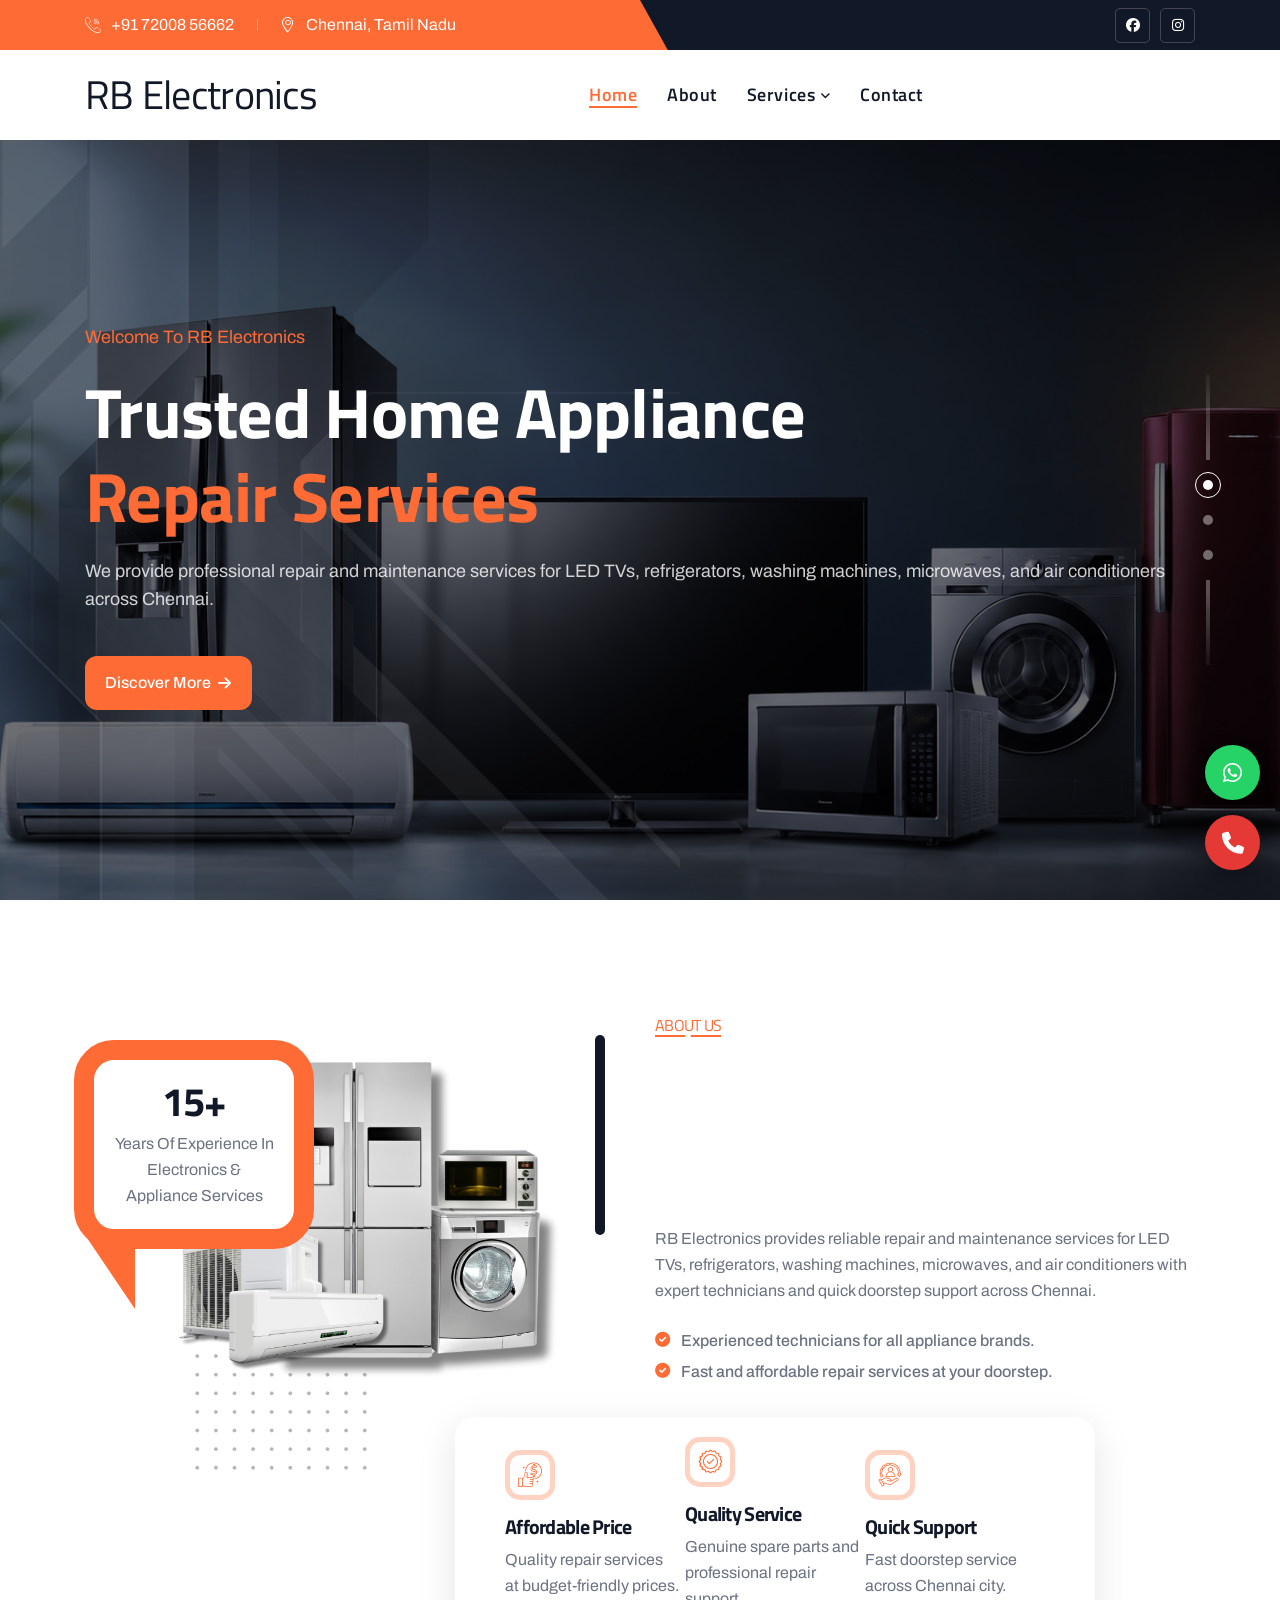
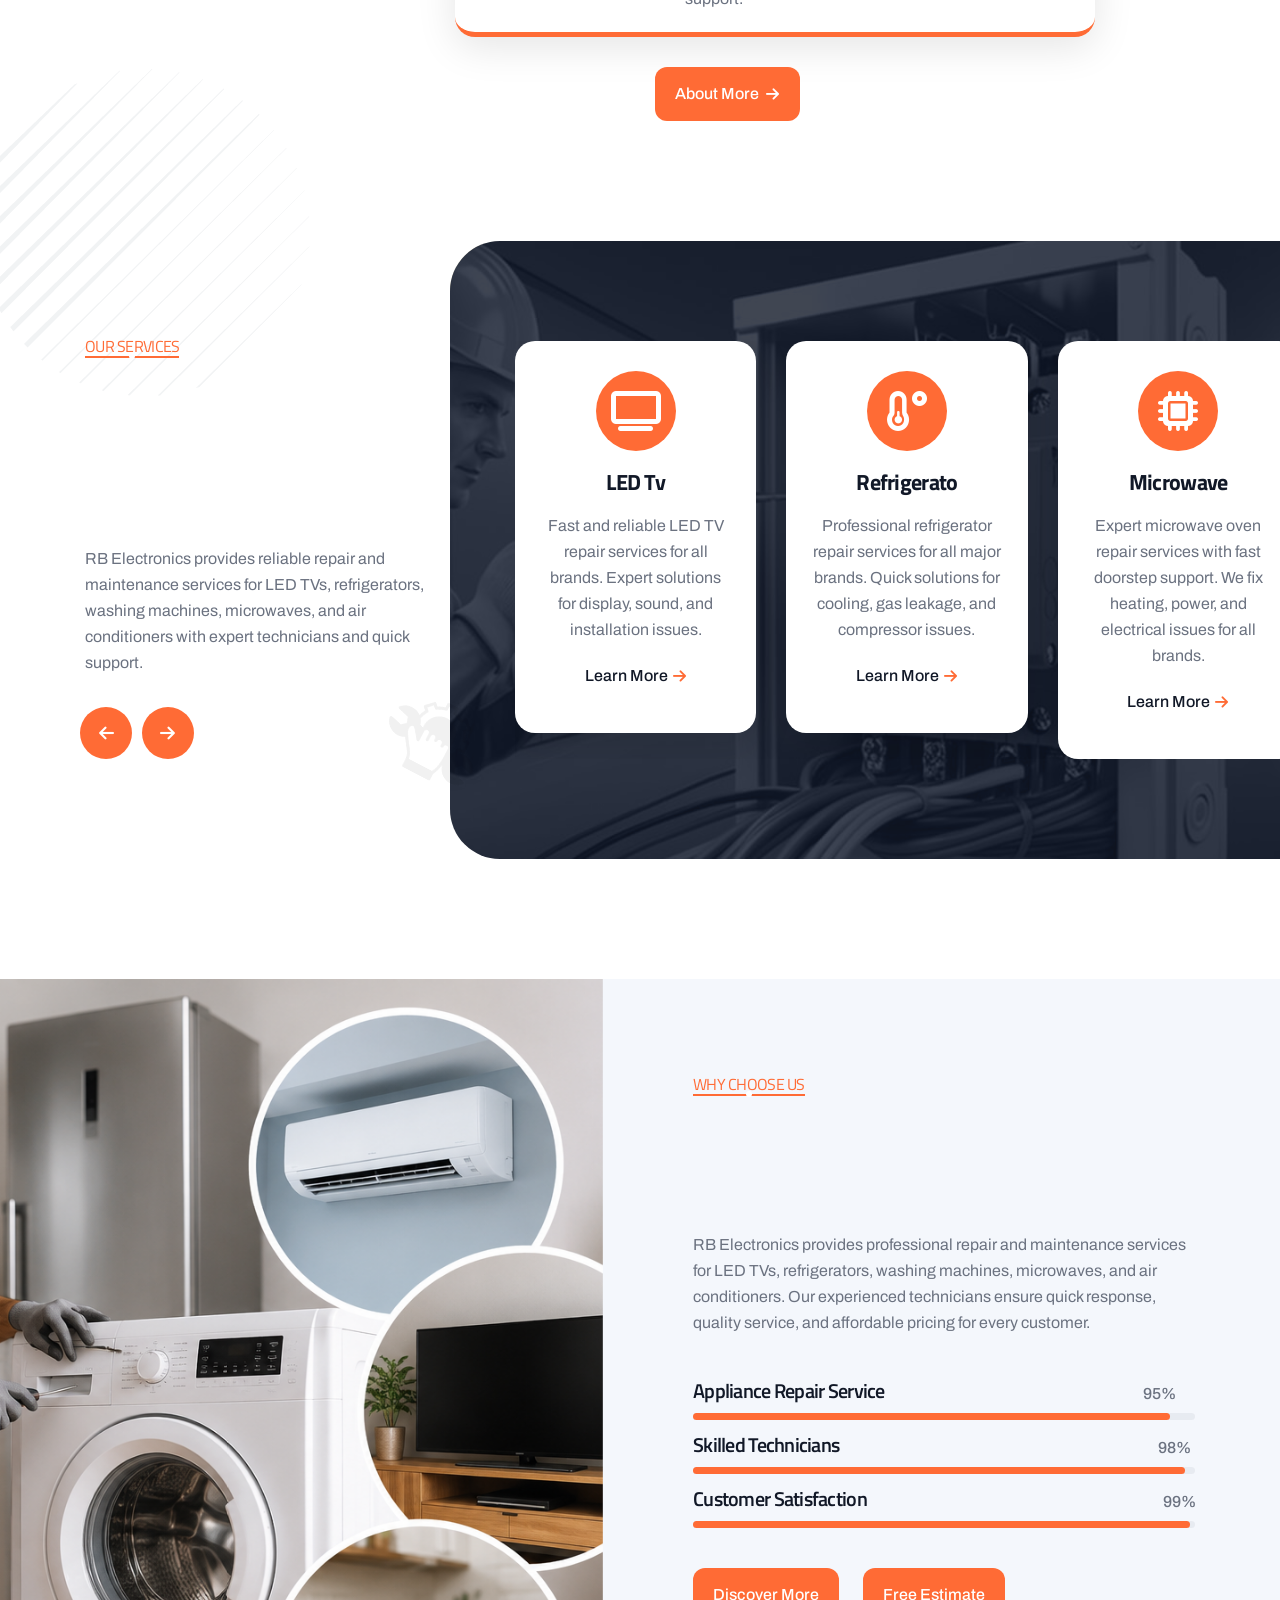
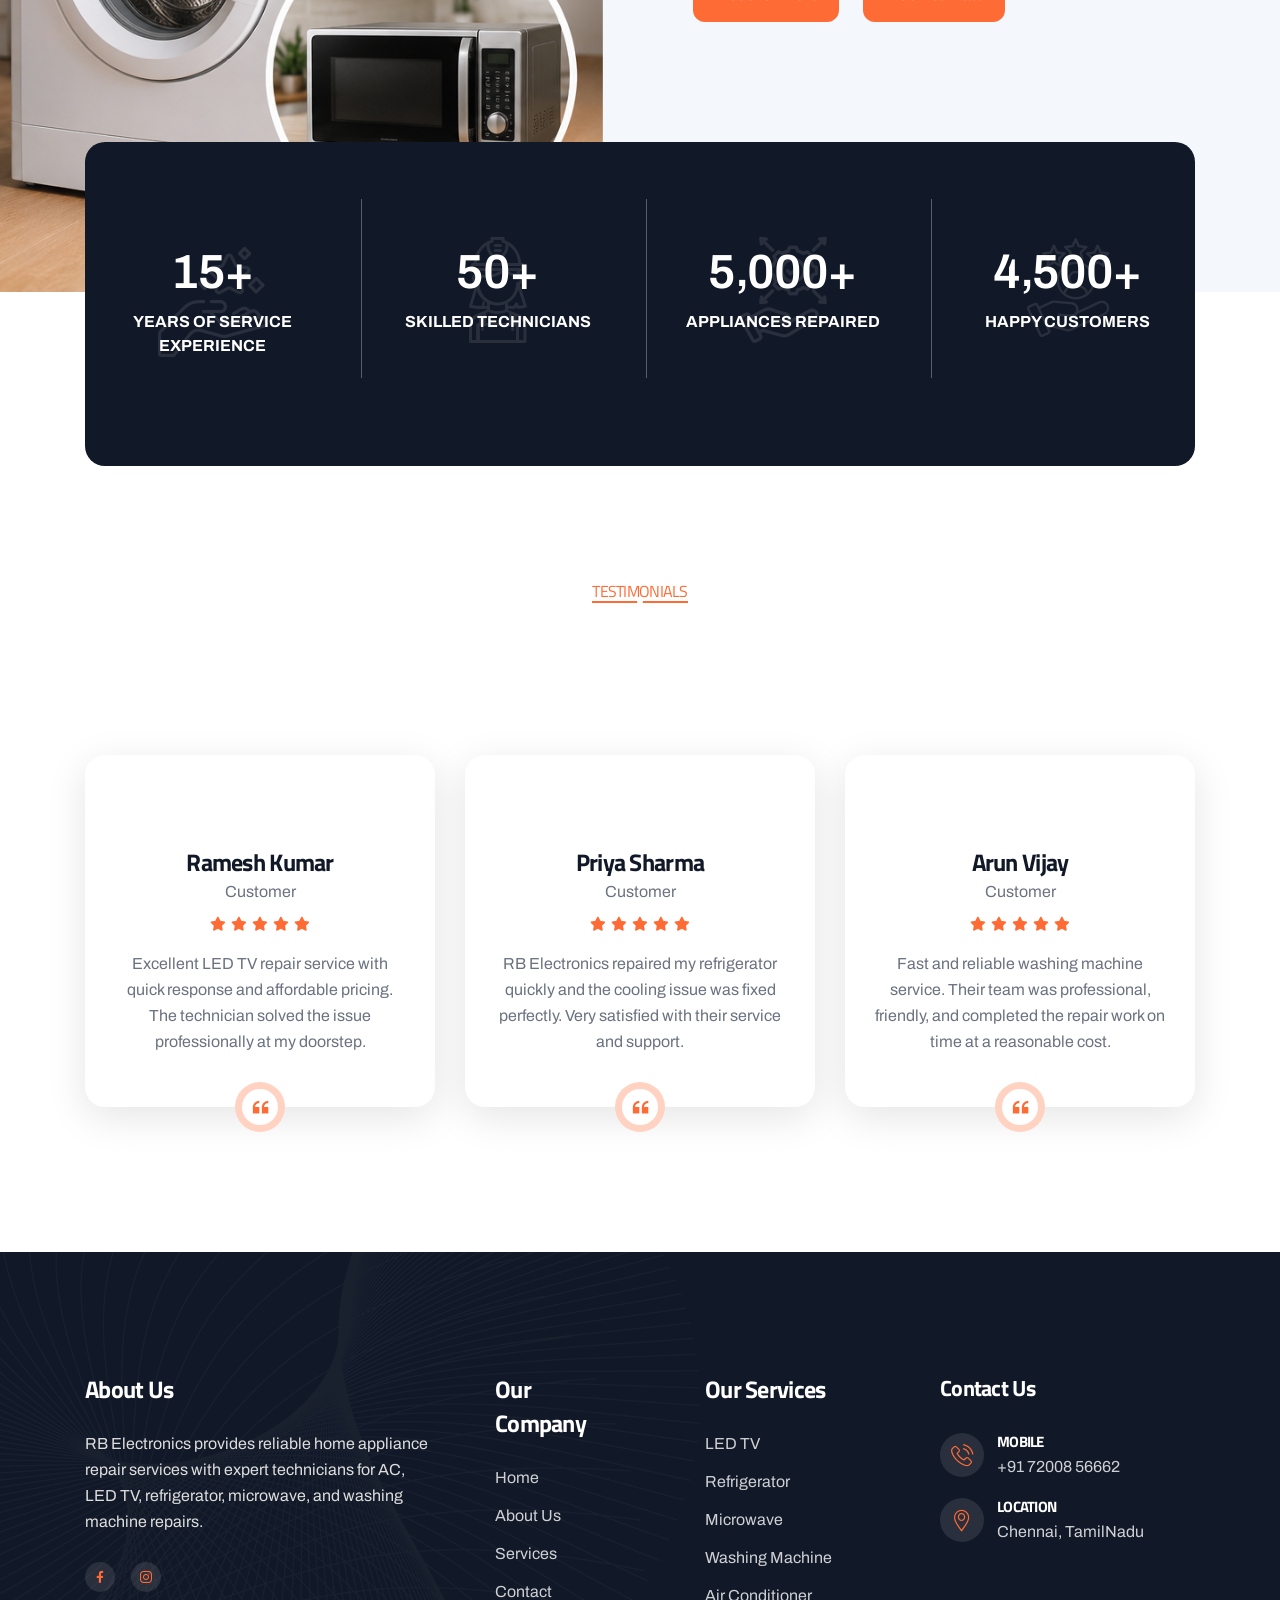
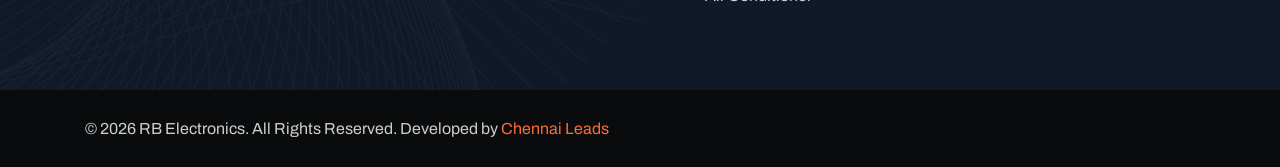
==== index.html @ 3bb315a8 "first commit" ====
<!DOCTYPE html>
<html lang="en">


<!-- Mirrored from weblayout.mnsithub.com/html/fixpro/main-html/index3.html by HTTrack Website Copier/3.x [XR&CO'2014], Mon, 18 May 2026 04:49:44 GMT -->
<head>
    <meta charset="UTF-8" />
    <meta name="viewport" content="width=device-width, initial-scale=1.0" />
    <title>Rb Electronics </title>
    <!-- favicons Icons -->
    <link rel="apple-touch-icon" sizes="180x180" href="assets/images/favicons/apple-touch-icon.png" />
    <link rel="icon" type="image/png" sizes="32x32" href="assets/images/favicons/favicon-32x32.png" />
    <link rel="icon" type="image/png" sizes="16x16" href="assets/images/favicons/favicon-16x16.png" />
    <!-- <link rel="manifest" href="assets/images/favicons/site.webmanifest" /> -->
    <meta name="description" content=" " />

    <!-- fonts -->
    <link rel="preconnect" href="https://fonts.googleapis.com/">
    <link rel="preconnect" href="https://fonts.gstatic.com/" crossorigin>
    <link href="https://fonts.googleapis.com/css2?family=Archivo:ital,wght@0,100..900;1,100..900&amp;display=swap"
        rel="stylesheet">
    <link
        href="https://fonts.googleapis.com/css2?family=Titillium+Web:ital,wght@0,200;0,300;0,400;0,600;0,700;0,900;1,200;1,300;1,400;1,600;1,700&amp;display=swap"
        rel="stylesheet">


    <link rel="stylesheet" href="assets/css/bootstrap.min.css" />
    <link rel="stylesheet" href="assets/css/animate.min.css" />
    <link rel="stylesheet" href="assets/css/custom-animate.css" />
    <link rel="stylesheet" href="assets/css/swiper.min.css" />
    <link rel="stylesheet" href="assets/css/font-awesome-all.css" />
    <link rel="stylesheet" href="assets/css/jarallax.css" />
    <link rel="stylesheet" href="assets/css/jquery.magnific-popup.css" />
    <link rel="stylesheet" href="assets/css/flaticon.css">
    <link rel="stylesheet" href="assets/css/owl.carousel.min.css" />
    <link rel="stylesheet" href="assets/css/owl.theme.default.min.css" />
    <link rel="stylesheet" href="assets/css/nice-select.css" />
    <link rel="stylesheet" href="assets/css/jquery-ui.css" />
    <link rel="stylesheet" href="assets/css/aos.css" />
    <link rel="stylesheet" href="assets/css/odometer.min.css" />


    <link rel="stylesheet" href="assets/css/module-css/slider.css" />
    <link rel="stylesheet" href="assets/css/module-css/footer.css" />
    <link rel="stylesheet" href="assets/css/module-css/feature.css" />
    <link rel="stylesheet" href="assets/css/module-css/about.css" />
    <link rel="stylesheet" href="assets/css/module-css/service.css" />
    <link rel="stylesheet" href="assets/css/module-css/counter.css" />
    <link rel="stylesheet" href="assets/css/module-css/why-choose.css" />
    <link rel="stylesheet" href="assets/css/module-css/project.css" />
    <link rel="stylesheet" href="assets/css/module-css/video.css" />
    <link rel="stylesheet" href="assets/css/module-css/team.css" />
    <link rel="stylesheet" href="assets/css/module-css/brand.css" />
    <link rel="stylesheet" href="assets/css/module-css/pricing.css" />
    <link rel="stylesheet" href="assets/css/module-css/testimonial.css" />
    <link rel="stylesheet" href="assets/css/module-css/blog.css" />
    <link rel="stylesheet" href="assets/css/module-css/process.css" />
    <link rel="stylesheet" href="assets/css/module-css/faq.css" />
    <link rel="stylesheet" href="assets/css/module-css/sliding-text.css" />
    <link rel="stylesheet" href="assets/css/module-css/contact.css" />
<link rel="stylesheet" href="https://cdnjs.cloudflare.com/ajax/libs/font-awesome/6.5.1/css/all.min.css">


    <!-- template styles -->
    <link rel="stylesheet" href="assets/css/style.css" />
    <link rel="stylesheet" href="assets/css/responsive.css" />
</head>
 <style>
    .floating-contact {
  position: fixed;
  right: 20px;
  bottom: 30px;
  z-index: 9999;

  display: flex;
  flex-direction: column;
  gap: 15px;
}

/* Buttons Base */
.contact-btn {
  width: 55px;
  height: 55px;
  border-radius: 50%;
  display: flex;
  align-items: center;
  justify-content: center;

  font-size: 22px;
  color: #fff;
  text-decoration: none;

  box-shadow: 0 8px 20px rgba(0,0,0,0.25);
  transition: all 0.3s ease;
  position: relative;
}

/* WhatsApp (Official Green) */
.whatsapp {
  background: #25D366;
}

/* Call (Professional Red) */
.call {
  background: #E53935;
}

/* Hover Effects */
.contact-btn:hover {
  transform: scale(1.15);
  box-shadow: 0 10px 25px rgba(0,0,0,0.35);
}

/* Glow Effect */
.whatsapp:hover {
  box-shadow: 0 0 15px rgba(37, 211, 102, 0.6);
}

.call:hover {
  box-shadow: 0 0 15px rgba(229, 57, 53, 0.6);
}

/* Floating Animation */
@keyframes floatY {
  0% { transform: translateY(0); }
  50% { transform: translateY(-6px); }
  100% { transform: translateY(0); }
}

.contact-btn {
  animation: floatY 3s ease-in-out infinite;
}

.call {
  animation-delay: 1.5s;
}
</style>
<body class="custom-cursor">
<div class="floating-contact">

  <!-- WhatsApp -->
  <a href="https://wa.me/917200856662" target="_blank" class="contact-btn whatsapp">
    <i class="fab fa-whatsapp"></i>
  </a>

  <!-- Call -->
  <a href="tel:+917200856662" class="contact-btn call">
    <i class="fas fa-phone"></i>
  </a>

</div>



    <div class="custom-cursor__cursor"></div>
    <div class="custom-cursor__cursor-two"></div>


  <div class="page-wrapper">
       <header class="main-header-three">
            <div class="main-menu-three__top">
                <div class="container">
                    <div class="main-menu-three__top-inner">
                        <ul class="list-unstyled main-menu-three__contact-list">
                            <li>
                                <div class="icon">
                                    <i class="icon-call"></i>
                                </div>
                                <div class="text">
                                    <p><a href="tel:+917200856662">+91 72008 56662</a>
                                    </p>
                                </div>
                            </li>
                            <li>
                                <div class="icon">
                                    <i class="icon-location"></i>
                                </div>
                                <div class="text">
                                    <p>Chennai, Tamil Nadu</p>
                                </div>
                            </li>
                        </ul>
                        <div class="main-menu-three__top-right">
                            <div class="main-menu-three__social">
                              
                                <a href="#"><i class="fab fa-facebook"></i></a>
                              
                                <a href="#"><i class="fab fa-instagram"></i></a>
                            </div>
                        </div>
                    </div>
                </div>
            </div>
            <nav class="main-menu main-menu-three">
                <div class="main-menu-three__wrapper">
                    <div class="container">
                        <div class="main-menu-three__wrapper-inner">
                            <div class="main-menu-three__left">
                                <div class="main-menu-three__logo">
                                    <a href="index.html">
                                      <h1> RB Electronics</h1> 
                                        <!-- <img src="assets/images/resources/logo-1.png" alt=""> -->
                                    </a>
                                </div>
                            </div>
                            <div class="main-menu-two__main-menu-box">
                                <a href="#" class="mobile-nav__toggler"><i class="fa fa-bars"></i></a>
                                <ul class="main-menu__list">
                                    <li class="megamenu ">
                                        <a href="index.html">Home </a>
                                       
                                    </li>
                                    <li>
                                        <a href="about.html">About</a>
                                    </li>
                                    <li class="dropdown">
                                        <a href="services.html">Services</a>
                                        <ul class="shadow-box">
                                            <li><a href="LEDTV.html">LED Tv</a></li>
                                            <li><a href="refrigerator.html">Refrigerator</a></li>
                                            <li><a href="microwave.html">Microwave</a></li>
                                            <li><a href="washingmachine.html">Washing Machine</a></li>
                                            <li><a href="AC.html">Air Conditioner</a></li>
                                            
                                        </ul>
                                    </li>
                                  
                                    
                                    <li>
                                        <a href="contact.html">Contact</a>
                                    </li>
                                </ul>
                            </div>
                            <div class="main-menu-three__right">
                                <div class="main-menu-three__btn-box">
                                    <a href="contact.html" class="thm-btn">Book Now<span
                                            class="icon-arrow-right"></span></a>
                                </div>
                               
                                
                                <!-- <div class="main-menu-three__nav-sidebar-icon">
                                    <a class="navSidebar-button" href="#">
                                        <span class="icon-dots-menu-three-one"></span>
                                        <span class="icon-dots-menu-three-two"></span>
                                        <span class="icon-dots-menu-three-three"></span>
                                    </a>
                                </div> -->
                            </div>
                        </div>
                    </div>
                </div>
            </nav>
        </header>

        <div class="stricky-header stricked-menu main-menu main-menu-three">
            <div class="sticky-header__content"></div><!-- /.sticky-header__content -->
        </div><!-- /.stricky-header -->



      <!-- Main Slider Three Start -->
<section class="main-slider-three">

    <div class="main-slider-three__carousel owl-carousel owl-theme">

        <!-- Slider Item 1 -->
        <div class="item">

            <div class="main-slider-three__bg"
                style="background-image: url(assets/images/slide1.png);">
            </div>

            <div class="main-slider-three__overly"></div>

            <div class="main-slider-three__shape-1">
                <img src="assets/images/shapes/main-slider-three-shape-1.png" alt="" class="float-bob-x">
            </div>

            <div class="main-slider-three__shape-2">
                <img src="assets/images/shapes/main-slider-three-shape-2.png" alt="" class="float-bob-x">
            </div>

            <div class="container">

                <div class="main-slider-three__content">

                    <p class="main-slider-three__sub-title">
                        Welcome To RB Electronics
                    </p>

                    <h2 class="main-slider-three__title">
                        Trusted Home Appliance
                        <br>
                        <span>Repair Services</span>
                    </h2>

                    <p class="main-slider-three__text">
                        We provide professional repair and maintenance services
                        for LED TVs, refrigerators, washing machines,
                        microwaves, and air conditioners across Chennai.
                    </p>

                    <div class="main-slider-three__btn-box">
                        <a href="about.html" class="thm-btn">
                            Discover More
                            <span class="icon-arrow-right"></span>
                        </a>
                    </div>

                 
                </div>

            </div>

        </div>

        <!-- Slider Item 2 -->
        <div class="item">

            <div class="main-slider-three__bg"
                style="background-image: url(assets/images/slide2.png);">
            </div>

            <div class="main-slider-three__overly"></div>

            <div class="main-slider-three__shape-1">
                <img src="assets/images/shapes/main-slider-three-shape-1.png" alt="" class="float-bob-x">
            </div>

            <div class="main-slider-three__shape-2">
                <img src="assets/images/shapes/main-slider-three-shape-2.png" alt="" class="float-bob-x">
            </div>

            <div class="container">

                <div class="main-slider-three__content">

                    <p class="main-slider-three__sub-title">
                        Fast & Reliable Appliance Service
                    </p>

                    <h2 class="main-slider-three__title">
                        Expert Solutions For
                        <br>
                        <span>Every Appliance</span>
                    </h2>

                    <p class="main-slider-three__text">
                        Our experienced technicians deliver quick doorstep
                        repair services with affordable pricing and
                        quality workmanship for all major brands.
                    </p>

                    <div class="main-slider-three__btn-box">
                        <a href="services.html" class="thm-btn">
                            Our Services
                            <span class="icon-arrow-right"></span>
                        </a>
                    </div>

                  

                </div>

            </div>

        </div>

        <!-- Slider Item 3 -->
        <div class="item">

            <div class="main-slider-three__bg"
                style="background-image: url(assets/images/slide3.png);">
            </div>

            <div class="main-slider-three__overly"></div>

            <div class="main-slider-three__shape-1">
                <img src="assets/images/shapes/main-slider-three-shape-1.png" alt="" class="float-bob-x">
            </div>

            <div class="main-slider-three__shape-2">
                <img src="assets/images/shapes/main-slider-three-shape-2.png" alt="" class="float-bob-x">
            </div>

            <div class="container">

                <div class="main-slider-three__content">

                    <p class="main-slider-three__sub-title">
                        Quality Service Guaranteed
                    </p>

                    <h2 class="main-slider-three__title">
                        Chennai’s Trusted
                        <span>Electronics Repair</span>
                        <br>
                        Service Center
                    </h2>

                    <p class="main-slider-three__text">
                        RB Electronics ensures customer satisfaction with
                        professional appliance repair, genuine spare parts,
                        and fast support across Chennai city.
                    </p>

                    <div class="main-slider-three__btn-box">
                        <a href="contact.html" class="thm-btn">
                            Contact Us
                            <span class="icon-arrow-right"></span>
                        </a>
                    </div>

                  

                </div>

            </div>

        </div>

    </div>

</section>
<!-- Main Slider Three End -->
        <!--About Three Start -->
       <!--About Three Start -->
<section class="about-three">
    <div class="container">
        <div class="row">

            <div class="col-xl-6">
                <div class="about-three__left wow slideInLeft" data-wow-delay="100ms"
                    data-wow-duration="2500ms">

                    <div class="about-three__img-box">

                        <div class="about-three__img">
                            <img src="assets/images/a2.png" alt="">

                       
                        </div>

                        <div class="about-three__img-2">
                            <!-- <img src="assets/images/a2.png" alt=""> -->
                        </div>

                        <div class="about-three__shape-1">
                            <img src="assets/images/shapes/about-three-shape-1.png" alt="">
                        </div>

                        <div class="about-three__shape-2"></div>

                        <div class="about-three__experience-box">
                            <div class="about-three__count-box">
                                <h3 class="odometer" data-count="15">00</h3>
                                <span>+</span>
                            </div>

                            <p class="about-three__experience-text">
                                Years Of Experience In Electronics & Appliance Services
                            </p>
                        </div>

                    </div>
                </div>
            </div>

            <div class="col-xl-6">
                <div class="about-three__right">

                    <div class="section-title text-left sec-title-animation animation-style2">

                        <h6 class="section-title__tagline">
                            <span class="section-title__tagline-border"></span>
                            About Us
                        </h6>

                        <h3 class="section-title__title title-animation">
                            Trusted Home Appliance Repair
                            & Maintenance Services
                        </h3>

                    </div>

                    <p class="about-three__text">
                        RB Electronics provides reliable repair and maintenance
                        services for LED TVs, refrigerators, washing machines,
                        microwaves, and air conditioners with expert technicians
                        and quick doorstep support across Chennai.
                    </p>

                    <ul class="about-three__points-list list-unstyled">

                        <li>
                            <div class="icon">
                                <span class="icon-check"></span>
                            </div>
                            <p>Experienced technicians for all appliance brands.</p>
                        </li>

                        <li>
                            <div class="icon">
                                <span class="icon-check"></span>
                            </div>
                            <p>Fast and affordable repair services at your doorstep.</p>
                        </li>

                    </ul>

                    <ul class="about-three__points-two list-unstyled">

                        <li>
                            <div class="about-three__points-two-icon">
                                <span class="icon-affordable-price"></span>
                            </div>

                            <h3 class="about-three__points-two-title">
                                Affordable Price
                            </h3>

                            <p class="about-three__points-two-text">
                                Quality repair services<br>
                                at budget-friendly prices.
                            </p>
                        </li>

                        <li>
                            <div class="about-three__points-two-icon">
                                <span class="icon-setting"></span>
                            </div>

                            <h3 class="about-three__points-two-title">
                                Quality Service
                            </h3>

                            <p class="about-three__points-two-text">
                                Genuine spare parts and<br>
                                professional repair support.
                            </p>
                        </li>

                        <li>
                            <div class="about-three__points-two-icon">
                                <span class="icon-services"></span>
                            </div>

                            <h3 class="about-three__points-two-title">
                                Quick Support
                            </h3>

                            <p class="about-three__points-two-text">
                                Fast doorstep service<br>
                                across Chennai city.
                            </p>
                        </li>

                    </ul>

                    <div class="about-three__btn-and-client-box">

                        <div class="about-three__btn-box">
                            <a href="about.html" class="thm-btn">
                                About More
                                <span class="icon-arrow-right"></span>
                            </a>
                        </div>

                    </div>

                </div>
            </div>

        </div>
    </div>
</section>
<!--About Three End -->

         <!--Services One Start -->
        <section class="services-one" id="services">
            <div class="services-one__bg-color">
                <div class="services-one__bg"
                    style="background-image: url(assets/images/backgrounds/services-one-bg.jpg);"></div>
            </div>
            <div class="services-one__shape-1 float-bob-x">
                <img src="assets/images/shapes/services-one-shape-1.png" alt="">
            </div>
            <div class="services-one__shape-2 float-bob-y">
                <img src="assets/images/shapes/services-one-shape-2.png" alt="">
            </div>
            <div class="container">
                <div class="row">
                   <div class="col-xl-4 col-lg-5">
    <div class="services-one__left">

        <div class="section-title text-left sec-title-animation animation-style2">

            <h6 class="section-title__tagline">
                <span class="section-title__tagline-border"></span>
                Our Services
            </h6>

            <h3 class="section-title__title title-animation">
                Professionale
                <br> Repair Services In Chennai
            </h3>

        </div>

        <p class="services-one__text">
            RB Electronics provides reliable repair and maintenance services
            for LED TVs, refrigerators, washing machines, microwaves,
            and air conditioners with expert technicians and quick support.
        </p>

    </div>
</div>
                    <div class="col-xl-8 col-lg-7">
                        <div class="services-one__right">
                            <div class="services-one__carousel owl-theme owl-carousel">
                                <!--Services One Single Start-->
                                <div class="item">
                                    <div class="services-one__single">
                                        <div class="services-one__icon">
                                                      <span class="fas fa-tv"></span>

                                        </div>
                                        <h3 class="services-one__title">
                                            <a href="LEDTV.html">LED Tv</a>
                                        </h3>
                                        <p class="services-one__single-text">Fast and reliable LED TV repair services for all brands.
    Expert solutions for display, sound, and installation issues.</p>
                                        <a href="LEDTV.html" class="services-one__read-more">Learn
                                            More<span class="icon-arrow-right"></span></a>
                                    </div>
                                </div>
                                <!--Services One Single End-->
                                <!--Services One Single Start-->
                                <div class="item">
                                    <div class="services-one__single">
                                        <div class="services-one__icon">
                                           <span class="fas fa-temperature-low"></span>
                                        </div>
                                        <h3 class="services-one__title">
                                            <a href="refrigerator.html">Refrigerato</a></h3>
                                        <p class="services-one__single-text"> Professional refrigerator repair services for all major brands.
    Quick solutions for cooling, gas leakage, and compressor issues.</p>
                                        <a href="refrigerator.html" class="services-one__read-more">Learn
                                            More<span class="icon-arrow-right"></span></a>
                                    </div>
                                </div>
                                <!--Services One Single End-->
                                <!--Services One Single Start-->
                                <div class="item">
                                    <div class="services-one__single">
                                        <div class="services-one__icon">
                                                       <span class="fas fa-microchip"></span>
                                        </div>
                                        <h3 class="services-one__title"><a href="microwave.html">
                                             Microwave</a></h3>
                                        <p class="services-one__single-text">   Expert microwave oven repair services with fast doorstep support.
    We fix heating, power, and electrical issues for all brands.</p>
                                        <a href="microwave.html" class="services-one__read-more">Learn More<span
                                                class="icon-arrow-right"></span></a>
                                    </div>
                                </div>
                                <!--Services One Single End-->
                                <!--Services One Single Start-->
                                <div class="item">
                                    <div class="services-one__single">
                                        <div class="services-one__icon">
                                           <span class="fas fa-soap"></span>
                                        </div>
                                        <h3 class="services-one__title"><a href="washingmachine.html">
                                          Washing Machine</a></h3>
                                        <p class="services-one__single-text"> Reliable washing machine repair services for all leading brands.
    Quick fixes for drum, motor, drainage, and spinning issues.</p>
                                        <a href="washingmachine.html" class="services-one__read-more">Learn
                                            More<span class="icon-arrow-right"></span></a>
                                    </div>
                                </div>
                                <!--Services One Single End-->
                                <!--Services One Single Start-->
                                <div class="item">
                                    <div class="services-one__single">
                                        <div class="services-one__icon">
                                           <span class="icon-ac1"></span>
                                        </div>
                                        <h3 class="services-one__title"><a href="AC.html">
                                             Air Conditioner</a></h3>
                                        <p class="services-one__single-text"> Professional air conditioner repair and maintenance services.
    Fast solutions for cooling, gas refill, and installation issues.</p>
                                        <a href="AC.html" class="services-one__read-more">Learn
                                            More<span class="icon-arrow-right"></span></a>
                                    </div>
                                </div>
                                <!--Services One Single End-->
                            </div>
                        </div>
                    </div>
                </div>
            </div>
        </section>
        <!--Services One End -->

       

      
<!--Why Choose Three Start-->
<section class="why-choose-three">

    <div class="why-choose-three__bg wow slideInLeft" data-wow-delay="100ms" data-wow-duration="2500ms"
        style="background-image: url(assets/images/a1.png);">
    </div>

    <div class="container">
        <div class="row">

            <div class="col-xl-6 col-lg-5"></div>

            <div class="col-xl-6 col-lg-7">

                <div class="why-choose-three__right wow fadeInRight" data-wow-delay="300ms">

                    <div class="section-title text-left sec-title-animation animation-style1">

                        <h6 class="section-title__tagline">
                            <span class="section-title__tagline-border"></span>
                            Why Choose Us
                        </h6>

                        <h3 class="section-title__title title-animation">
                            Trusted Home Appliance
                            Repair Experts In Chennai
                        </h3>

                    </div>

                    <p class="why-choose-three__text-1">
                        RB Electronics provides professional repair and maintenance
                        services for LED TVs, refrigerators, washing machines,
                        microwaves, and air conditioners. Our experienced technicians
                        ensure quick response, quality service, and affordable pricing
                        for every customer.
                    </p>

                    <div class="why-choose-three__progress-box">

                        <ul class="why-choose-three__progress-list list-unstyled">

                            <li>
                                <div class="why-choose-three__progress">

                                    <h4 class="why-choose-three__progress-title">
                                        Appliance Repair Service
                                    </h4>

                                    <div class="bar">
                                        <div class="bar-inner count-bar" data-percent="95%">
                                            <div class="count-text">95%</div>
                                        </div>
                                    </div>

                                </div>
                            </li>

                            <li>
                                <div class="why-choose-three__progress">

                                    <h4 class="why-choose-three__progress-title">
                                        Skilled Technicians
                                    </h4>

                                    <div class="bar">
                                        <div class="bar-inner count-bar" data-percent="98%">
                                            <div class="count-text">98%</div>
                                        </div>
                                    </div>

                                </div>
                            </li>

                            <li>
                                <div class="why-choose-three__progress">

                                    <h4 class="why-choose-three__progress-title">
                                        Customer Satisfaction
                                    </h4>

                                    <div class="bar">
                                        <div class="bar-inner count-bar" data-percent="99%">
                                            <div class="count-text">99%</div>
                                        </div>
                                    </div>

                                </div>
                            </li>

                        </ul>

                    </div>

                    <div class="why-choose-three__btn-box">

                        <a href="about.html" class="why-choose-three__btn thm-btn">
                            Discover More
                        </a>

                        <a href="contact.html" class="why-choose-three__btn-two thm-btn">
                            Free Estimate
                        </a>

                    </div>

                </div>

            </div>

        </div>
    </div>

</section>
<!--Why Choose Three End-->

      <!--Counter Two Start-->
<section class="counter-two">
    <div class="container">

        <div class="counter-two__inner">
            <div class="row">

                <!--Counter Two Single Start-->
                <div class="col-xl-3 col-lg-6 col-md-6 wow fadeInLeft" data-wow-delay="100ms">

                    <div class="counter-two__single counter-two__single-1">

                        <div class="counter-two__icon">
                            <span class="icon-hands-on-experience"></span>
                        </div>

                        <div class="counter-two__count-box">
                            <h3 class="odometer" data-count="15">00</h3>
                            <span>+</span>
                        </div>

                        <p class="counter-two__text">
                            Years Of Service Experience
                        </p>

                    </div>
                </div>
                <!--Counter Two Single End-->

                <!--Counter Two Single Start-->
                <div class="col-xl-3 col-lg-6 col-md-6 wow fadeInUp" data-wow-delay="100ms">

                    <div class="counter-two__single">

                        <div class="counter-two__icon">
                            <span class="icon-technician-1"></span>
                        </div>

                        <div class="counter-two__count-box">
                            <h3 class="odometer" data-count="50">00</h3>
                            <span>+</span>
                        </div>

                        <p class="counter-two__text">
                            Skilled Technicians
                        </p>

                    </div>
                </div>
                <!--Counter Two Single End-->

                <!--Counter Two Single Start-->
                <div class="col-xl-3 col-lg-6 col-md-6 wow fadeInUp" data-wow-delay="100ms">

                    <div class="counter-two__single">

                        <div class="counter-two__icon">
                            <span class="icon-project-complete"></span>
                        </div>

                        <div class="counter-two__count-box">
                            <h3 class="odometer" data-count="5000">00</h3>
                            <span>+</span>
                        </div>

                        <p class="counter-two__text">
                            Appliances Repaired
                        </p>

                    </div>
                </div>
                <!--Counter Two Single End-->

                <!--Counter Two Single Start-->
                <div class="col-xl-3 col-lg-6 col-md-6 wow fadeInRight" data-wow-delay="100ms">

                    <div class="counter-two__single">

                        <div class="counter-two__icon">
                            <span class="icon-happy-customer"></span>
                        </div>

                        <div class="counter-two__count-box">
                            <h3 class="odometer" data-count="4500">00</h3>
                            <span>+</span>
                        </div>

                        <p class="counter-two__text">
                            Happy Customers
                        </p>

                    </div>
                </div>
                <!--Counter Two Single End-->

            </div>
        </div>

    </div>
</section>
<!--Counter Two End-->
     

       
       
     <!--Testimonial Three Start-->
<section class="testimonial-three">
    <div class="container">

        <div class="section-title text-center sec-title-animation animation-style1">

            <h6 class="section-title__tagline">
                <span class="section-title__tagline-border"></span>
                Testimonials
            </h6>

            <h3 class="section-title__title title-animation">
                What Our Customers Say
                <br> About RB Electronics
            </h3>

        </div>

        <div class="testimonial-three__carousel owl-theme owl-carousel">

            <!--Testimonial Three Single Start-->
            <div class="item">
                <div class="testimonial-three__single">

                    <div class="testimonial-three__content">

                        <div class="testimonial-three__name-box">
                            <h3><a href="testimonials.html">Ramesh Kumar</a></h3>
                            <p>Customer</p>
                        </div>

                        <div class="testimonial-three__ratting">
                            <span class="fas fa-star"></span>
                            <span class="fas fa-star"></span>
                            <span class="fas fa-star"></span>
                            <span class="fas fa-star"></span>
                            <span class="fas fa-star"></span>
                        </div>

                        <p class="testimonial-three__text">
                            Excellent LED TV repair service with quick response and
                            affordable pricing. The technician solved the issue
                            professionally at my doorstep.
                        </p>

                    </div>

                    <div class="testimonial-three__quote">
                        <span class="icon-quote"></span>
                    </div>

                </div>
            </div>
            <!--Testimonial Three Single End-->

            <!--Testimonial Three Single Start-->
            <div class="item">
                <div class="testimonial-three__single">

                    <div class="testimonial-three__content">

                        <div class="testimonial-three__name-box">
                            <h3><a href="testimonials.html">Priya Sharma</a></h3>
                            <p>Customer</p>
                        </div>

                        <div class="testimonial-three__ratting">
                            <span class="fas fa-star"></span>
                            <span class="fas fa-star"></span>
                            <span class="fas fa-star"></span>
                            <span class="fas fa-star"></span>
                            <span class="fas fa-star"></span>
                        </div>

                        <p class="testimonial-three__text">
                            RB Electronics repaired my refrigerator quickly and the
                            cooling issue was fixed perfectly. Very satisfied with
                            their service and support.
                        </p>

                    </div>

                    <div class="testimonial-three__quote">
                        <span class="icon-quote"></span>
                    </div>

                </div>
            </div>
            <!--Testimonial Three Single End-->

            <!--Testimonial Three Single Start-->
            <div class="item">
                <div class="testimonial-three__single">

                    <div class="testimonial-three__content">

                        <div class="testimonial-three__name-box">
                            <h3><a href="testimonials.html">Arun Vijay</a></h3>
                            <p>Customer</p>
                        </div>

                        <div class="testimonial-three__ratting">
                            <span class="fas fa-star"></span>
                            <span class="fas fa-star"></span>
                            <span class="fas fa-star"></span>
                            <span class="fas fa-star"></span>
                            <span class="fas fa-star"></span>
                        </div>

                        <p class="testimonial-three__text">
                            Fast and reliable washing machine service. Their team was
                            professional, friendly, and completed the repair work
                            on time at a reasonable cost.
                        </p>

                    </div>

                    <div class="testimonial-three__quote">
                        <span class="icon-quote"></span>
                    </div>

                </div>
            </div>
            <!--Testimonial Three Single End-->

        </div>

    </div>
</section>
<!--Testimonial Three End-->
     

        <!--Site Footer Two Start-->
        <footer class="site-footer-two">
            <div class="site-footer-two__shape-1 float-bob-x">
                <img src="assets/images/shapes/site-footer-two-shape-1.png" alt="">
            </div>
            <div class="container">
                <div class="site-footer-two__top">
                    <div class="row">
                        <div class="col-xl-4 col-lg-6 col-md-6 wow fadeInUp" data-wow-delay="100ms">
                            <div class="footer-widget-two__column footer-widget-two__about">
                                 <div class="footer-widget-two__title-box">
                                    <h3 class="footer-widget-two__title">About Us</h3>
                                </div>
                                <!-- <div class="footer-widget-two__logo">
                                    <a href="index.html">
                                        <img src="assets/images/resources/logo-2.png" alt="">
                                    </a>
                                </div> -->
                               <p class="footer-widget-two__about-text">
    RB Electronics provides reliable home appliance repair services 
    with expert technicians for AC, LED TV, refrigerator, microwave, 
    and washing machine repairs.
</p>
                                <div class="site-footer-two__social">
                                    <a href="#"><i class="icon-facebook"></i></a>
                                    
                                    <a href="#"><i class="icon-instagram"></i></a>
                                </div>
                            </div>
                        </div>
                        <div class="col-xl-2 col-lg-6 col-md-6 wow fadeInUp" data-wow-delay="200ms">
                            <div class="footer-widget-two__column footer-widget-two__usefull-link">
                                <div class="footer-widget-two__title-box">
                                    <h3 class="footer-widget-two__title">Our Company</h3>
                                </div>
                                <div class="footer-widget-two__link-box">
                                    <ul class="footer-widget-two__link list-unstyled">
                                        <li><a href="index.html">Home</a></li>
                                        <li><a href="about.html">About Us</a></li>
                                        <li><a href="services.html">Services</a></li>
                                        <li><a href="contact.html">Contact</a></li>
                                        
                                    </ul>
                                </div>
                            </div>
                        </div>
                        <div class="col-xl-3 col-lg-6 col-md-6 wow fadeInUp" data-wow-delay="300ms">
                            <div class="footer-widget-two__column footer-widget-two__services">
                                <div class="footer-widget-two__title-box">
                                    <h3 class="footer-widget-two__title">Our Services</h3>
                                </div>
                                <ul class="footer-widget-two__link list-unstyled">
                                    <li><a href="LEDTV.html">LED TV</a></li>
                                    <li><a href="refrigerator.html">Refrigerator</a></li>
                                    <li><a href="microwave.html">Microwave</a></li>
                                    <li><a href="washingmachine.html">Washing Machine</a></li>
                                    <li><a href="AC.html">Air Conditioner</a></li>
                                </ul>
                            </div>
                        </div>
                        <div class="col-xl-3 col-lg-6 col-md-6 wow fadeInUp" data-wow-delay="400ms">
                            <div class="footer-widget-two__column footer-widget-two__newsletter">
                                <div class="footer-widget-two__title-box">
                                <h3 class="footer-widget-two__newsletter-title">Contact Us</h3></div>
                               <ul class="footer-widget-two__contact list-unstyled">
                                    <li>
                                        <div class="icon">
                                            <span class="icon-phone-call"></span>
                                        </div>
                                        <div class="content">
                                            <h3>Mobile</h3>
                                            <p><a href="tel:+917200856662">+91 72008 56662</a></p>
                                        </div>
                                    </li>
                                    <li>
                                        <div class="icon">
                                            <span class="icon-location"></span>
                                        </div>
                                        <div class="content">
                                            <h3>Location</h3>
                                            <p>Chennai, TamilNadu</p>
                                        </div>
                                    </li>
                                     <!-- <li>
                                        <div class="icon">
                                            <span class="icon-envelope"></span>
                                        </div>
                                        <div class="content">
                                            <h3>Email</h3>
                                         <p><a href="mailto:info@gmail.com">info@gmail.com</a></p>
                                        </div>
                                    </li> -->
                                </ul>
                               
                            </div>
                        </div>
                    </div>
                </div>
            </div>
            <div class="site-footer-two__bottom">
                <div class="container">
                    <div class="site-footer-two__bottom-inner">
                      <p class="site-footer-two__bottom-text">
    © <script>document.write(new Date().getFullYear())</script> 
    RB Electronics. All Rights Reserved. 
    Developed by 
    <a href="https://chennaileads.com/" target="_blank">
        Chennai Leads
    </a>
</p>
                        <!-- <ul class="list-unstyled site-footer-two__bottom-menu">
                            <li><a href="contact.html">Support</a></li>
                            <li><a href="about.html">Terms and Condition</a></li>
                            <li><a href="about.html">Privacy and Policy</a></li>
                        </ul> -->
                    </div>
                </div>
            </div>
        </footer>
        <!--Site Footer Two End-->

    </div><!-- /.page-wrapper -->


    <div class="mobile-nav__wrapper">
        <div class="mobile-nav__overlay mobile-nav__toggler"></div>
        <!-- /.mobile-nav__overlay -->
        <div class="mobile-nav__content">
            <span class="mobile-nav__close mobile-nav__toggler"><i class="fa fa-times"></i></span>
            <div class="logo-box">
                <a href="index.html" aria-label="logo image">
                    <!-- <img src="assets/images/resources/logo-2.png" width="140"
                        alt="" /> -->
                        <h1>RB Electronics</h1>
                    </a>
            </div>
            <!-- /.logo-box -->
            <div class="mobile-nav__container"></div>
            <!-- /.mobile-nav__container -->

            <ul class="mobile-nav__contact list-unstyled">
                <!-- <li>
                    <i class="fa fa-envelope"></i>
                    <a href="mailto:info@gmail.com">info@gmail.com</a>
                </li> -->
                <li>
                    <i class="fas fa-phone"></i>
                    <a href="tel:+9172008 56662">+91 72008 56662</a>
                </li>
            </ul><!-- /.mobile-nav__contact -->
            <div class="mobile-nav__top">
                <div class="mobile-nav__social">
                  
                    <a href="#" class="fab fa-facebook-square"></a>
                  
                    <a href="#" class="fab fa-instagram"></a>
                </div><!-- /.mobile-nav__social -->
            </div><!-- /.mobile-nav__top -->

        </div>
        <!-- /.mobile-nav__content -->
    </div>
    <!-- /.mobile-nav__wrapper -->


   



    


    <script src="assets/js/jquery-latest.js"></script>
    <script src="assets/js/bootstrap.bundle.min.js"></script>
    <script src="assets/js/jarallax.min.js"></script>
    <script src="assets/js/jquery.ajaxchimp.min.js"></script>
    <script src="assets/js/jquery.appear.min.js"></script>
    <script src="assets/js/swiper.min.js"></script>
    <script src="assets/js/jquery.magnific-popup.min.js"></script>
    <script src="assets/js/jquery.validate.min.js"></script>
    <script src="assets/js/wNumb.min.js"></script>
    <script src="assets/js/wow.js"></script>
    <script src="assets/js/isotope.js"></script>
    <script src="assets/js/owl.carousel.min.js"></script>
    <script src="assets/js/jquery-ui.js"></script>
    <script src="assets/js/jquery.nice-select.min.js"></script>
    <script src="assets/js/marquee.min.js"></script>
    <script src="assets/js/countdown.min.js"></script>
    <script src="assets/js/jquery.circleType.js"></script>
    <script src="assets/js/jquery.fittext.js"></script>
    <script src="assets/js/jquery.lettering.min.js"></script>
    <script src="assets/js/jquery-sidebar-content.js"></script>
    <script src="assets/js/aos.js"></script>
    <script src="assets/js/odometer.min.js"></script>


    <script src="assets/js/gsap/gsap.js"></script>
    <script src="assets/js/gsap/ScrollTrigger.js"></script>
    <script src="assets/js/gsap/SplitText.js"></script>


 <script>
  const toggleBtn = document.getElementById("callToggle");
  const enquiryBox = document.getElementById("enquiryBox");

  toggleBtn.addEventListener("click", () => {
    enquiryBox.style.display =
      enquiryBox.style.display === "block" ? "none" : "block";
  });

  document.addEventListener("click", (e) => {
    if (!e.target.closest(".floating-contact")) {
      enquiryBox.style.display = "none";
    }
  });
  toggleBtn.addEventListener("click", () => {
  enquiryBox.classList.toggle("show");
});
</script>

    <!-- template js -->
    <script src="assets/js/script.js"></script>
</body>


<!-- Mirrored from weblayout.mnsithub.com/html/fixpro/main-html/index3.html by HTTrack Website Copier/3.x [XR&CO'2014], Mon, 18 May 2026 04:50:20 GMT -->
</html>
---- assets/css/module-css/slider.css ----
/*--------------------------------------------------------------
# Main Slider Three
--------------------------------------------------------------*/
.main-slider {
    position: relative;
    display: block;
    background-color: var(--fixpro-black);
    z-index: 10;
}

.main-slider .item {
    position: relative;
    padding-top: 217px;
    padding-bottom: 221px;
    background-color: var(--fixpro-black);
    overflow: hidden;
    z-index: 10;
}

.main-slider__shape-bg {
    position: absolute;
    top: 0;
    left: 0;
    right: 0;
    bottom: 0;
    background-repeat: no-repeat;
    background-position: center;
    background-size: cover;
    opacity: .05;
    z-index: -1;
    display: none;
}

.main-slider__shape-1 {
    position: absolute;
    top: 50px;
    right: 975px;
    opacity: .10;
    z-index: -1;
}

.main-slider__shape-1 img {
    width: auto !important;
}

.main-slider__shape-2 {
    position: absolute;
    bottom: 30px;
    left: 30px;
    opacity: .10;
    z-index: -1;
}

.main-slider__shape-2 img {
    width: auto !important;
}

.main-slider__bg-box {
    position: absolute;
    top: 0;
    bottom: 0;
    right: 0;
    width: 52.5%;
    -webkit-mask: url("data:image/svg+xml,%3Csvg xmlns='http://www.w3.org/2000/svg' xmlns:xlink='http://www.w3.org/1999/xlink' width='1000' height='800' viewBox='0 0 1000 800'%3E%3Cimage xlink:href='[data-uri]' x='0' y='0' width='1000' height='800'/%3E%3C/svg%3E");
    mask: url("data:image/svg+xml,%3Csvg xmlns='http://www.w3.org/2000/svg' xmlns:xlink='http://www.w3.org/1999/xlink' width='1000' height='800' viewBox='0 0 1000 800'%3E%3Cimage xlink:href='[data-uri]' x='0' y='0' width='1000' height='800'/%3E%3C/svg%3E");
    -webkit-mask-repeat: no-repeat;
    mask-repeat: no-repeat;
    -webkit-mask-position: center center;
    mask-position: center center;
    -webkit-mask-size: cover;
    mask-size: cover;
    z-index: -1;
}

.main-slider__bg {
    position: absolute;
    top: 0;
    bottom: 0;
    right: 0;
    left: 0;
    background-repeat: no-repeat;
    background-position: center;
    background-size: cover;
    overflow: hidden;
    transform: scale(1);
    transition: transform 10000ms ease, -webkit-transform 10000ms ease;
    overflow: hidden;
    z-index: -1;
}

.active .main-slider__bg {
    transform: scale(1.03);
}

.main-slider__content {
    position: relative;
    display: block;
    z-index: 10;
}

.main-slider__sub-title-box {
    position: relative;
    display: flex;
    align-items: center;
    flex-wrap: wrap;
    gap: 10px;
    opacity: 0;
    -webkit-transform: perspective(400px) rotateY(0deg) translateY(-80px);
    -ms-transform: perspective(400px) rotateY(0deg) translateY(-80px);
    transform: perspective(400px) rotateY(0deg) translateY(-80px);
    -webkit-transform-origin: bottom;
    -ms-transform-origin: bottom;
    transform-origin: bottom;
    -webkit-transition: all 1500ms ease;
    -moz-transition: all 1500ms ease;
    -ms-transition: all 1500ms ease;
    -o-transition: all 1500ms ease;
    transition: all 1500ms ease;
}

.active .main-slider__sub-title-box {
    opacity: 1;
    -webkit-transform: perspective(400px) rotateY(0deg) translateY(0px);
    -ms-transform: perspective(400px) rotateY(0deg) translateY(0px);
    transform: perspective(400px) rotateY(0deg) translateY(0px);
    -webkit-transition-delay: 1200ms;
    -moz-transition-delay: 1200ms;
    -ms-transition-delay: 1200ms;
    -o-transition-delay: 1200ms;
    transition-delay: 1200ms;
}

.main-slider__sub-title {
    font-size: 18px;
    line-height: 24px;
    color: var(--fixpro-base);
    font-weight: 400;
    text-transform: capitalize;
}

.main-slider__sub-title-shape {
    position: relative;
    display: block;
    height: 1px;
    width: 40px;
    background-color: var(--fixpro-base);
}

.main-slider__title {
    position: relative;
    display: block;
    font-size: 55px;
    color: var(--fixpro-white);
    font-weight: 700;
    line-height: 1.3em;
    text-transform: capitalize;
    margin-top: 30px;
    margin-bottom: 11px;
    opacity: 0;
    -webkit-transform: perspective(400px) rotateY(0deg) translateY(-80px);
    -ms-transform: perspective(400px) rotateY(0deg) translateY(-80px);
    transform: perspective(400px) rotateY(0deg) translateY(-80px);
    -webkit-transform-origin: bottom;
    -ms-transform-origin: bottom;
    transform-origin: bottom;
    -webkit-transition: all 1500ms ease;
    -moz-transition: all 1500ms ease;
    -ms-transition: all 1500ms ease;
    -o-transition: all 1500ms ease;
    transition: all 1500ms ease;
}

.main-slider__title span {
    color: var(--fixpro-base);
}

.active .main-slider__title {
    opacity: 1;
    -webkit-transform: perspective(400px) rotateY(0deg) translateY(0px);
    -ms-transform: perspective(400px) rotateY(0deg) translateY(0px);
    transform: perspective(400px) rotateY(0deg) translateY(0px);
    -webkit-transition-delay: 900ms;
    -moz-transition-delay: 900ms;
    -ms-transition-delay: 900ms;
    -o-transition-delay: 900ms;
    transition-delay: 900ms;
}

.main-slider__text {
    color: rgba(var(--fixpro-white-rgb), .80);
    opacity: 0;
    -webkit-transform: perspective(400px) rotateY(0deg) translateY(80px);
    -ms-transform: perspective(400px) rotateY(0deg) translateY(80px);
    transform: perspective(400px) rotateY(0deg) translateY(80px);
    -webkit-transform-origin: bottom;
    -ms-transform-origin: bottom;
    transform-origin: bottom;
    -webkit-transition: all 1500ms ease;
    -moz-transition: all 1500ms ease;
    -ms-transition: all 1500ms ease;
    -o-transition: all 1500ms ease;
    transition: all 1500ms ease;
}

.active .main-slider__text {
    opacity: 1;
    -webkit-transform: perspective(400px) rotateY(0deg) translateY(0px);
    -ms-transform: perspective(400px) rotateY(0deg) translateY(0px);
    transform: perspective(400px) rotateY(0deg) translateY(0px);
    -webkit-transition-delay: 1200ms;
    -moz-transition-delay: 1200ms;
    -ms-transition-delay: 1200ms;
    -o-transition-delay: 1200ms;
    transition-delay: 1200ms;
}

.main-slider__btn-box {
    position: relative;
    display: flex;
    align-items: center;
    gap: 30px;
    margin-top: 42px;
    opacity: 0;
    -webkit-transform: perspective(400px) rotateY(0deg) translateY(80px);
    -ms-transform: perspective(400px) rotateY(0deg) translateY(80px);
    transform: perspective(400px) rotateY(0deg) translateY(80px);
    -webkit-transform-origin: bottom;
    -ms-transform-origin: bottom;
    transform-origin: bottom;
    -webkit-transition: all 1500ms ease;
    -moz-transition: all 1500ms ease;
    -ms-transition: all 1500ms ease;
    -o-transition: all 1500ms ease;
    transition: all 1500ms ease;
}

.active .main-slider__btn-box {
    opacity: 1;
    -webkit-transform: perspective(400px) rotateY(0deg) translateY(0px);
    -ms-transform: perspective(400px) rotateY(0deg) translateY(0px);
    transform: perspective(400px) rotateY(0deg) translateY(0px);
    -webkit-transition-delay: 1400ms;
    -moz-transition-delay: 1400ms;
    -ms-transition-delay: 1400ms;
    -o-transition-delay: 1400ms;
    transition-delay: 1400ms;
}

.main-slider__btn {
    position: relative;
    display: block;
}

.main-slider__btn .thm-btn:hover {
    color: var(--fixpro-base);
}

.main-slider__btn .thm-btn::before,
.main-slider__btn .thm-btn::after {
    background-color: var(--fixpro-white);
}

.main-slider__video-link {
    position: relative;
    display: block;
}

.main-slider__video-icon {
    position: relative;
    display: -webkit-box;
    display: -ms-flexbox;
    display: flex;
    -webkit-box-align: center;
    -ms-flex-align: center;
    align-items: center;
    -webkit-box-pack: center;
    -ms-flex-pack: center;
    justify-content: center;
    width: 60px;
    height: 60px;
    line-height: 60px;
    text-align: center;
    font-size: 18px;
    color: var(--fixpro-white);
    background-color: rgba(var(--fixpro-base-rgb), 1);
    border-radius: 50%;
    margin: 0 auto 0;
    transition: all 0.5s ease;
    -moz-transition: all 0.5s ease;
    -webkit-transition: all 0.5s ease;
    -ms-transition: all 0.5s ease;
    -o-transition: all 0.5s ease;
}

.main-slider__video-icon:hover {
    background-color: var(--fixpro-white);
    color: var(--fixpro-base);
}

.main-slider__video-link .ripple,
.main-slider__video-icon .ripple:before,
.main-slider__video-icon .ripple:after {
    position: absolute;
    top: 50%;
    left: 50%;
    width: 60px;
    height: 60px;
    border-radius: 50%;
    -webkit-transform: translate(-50%, -50%);
    transform: translate(-50%, -50%);
    -ms-box-shadow: 0 0 0 0 rgba(var(--fixpro-white-rgb), 0.6);
    -o-box-shadow: 0 0 0 0 rgba(var(--fixpro-white-rgb), 0.6);
    -webkit-box-shadow: 0 0 0 0 rgba(var(--fixpro-white-rgb), 0.6);
    box-shadow: 0 0 0 0 rgba(var(--fixpro-white-rgb), 0.6);
    -webkit-animation: ripple 3s infinite;
    animation: ripple 3s infinite;
}

.main-slider__video-icon .ripple:before {
    -webkit-animation-delay: 0.9s;
    animation-delay: 0.9s;
    content: "";
    position: absolute;
}

.main-slider__video-icon .ripple:after {
    -webkit-animation-delay: 0.6s;
    animation-delay: 0.6s;
    content: "";
    position: absolute;
}

.main-slider .owl-theme .owl-nav {
    position: absolute;
    top: 43%;
    right: 0;
    left: 0;
    z-index: 100;
    display: flex;
    align-items: flex-end;
    flex-direction: column;
    max-width: 100%;
    width: 100%;
    padding: 0px 80px;
    margin: 0 auto;
    height: 0;
    line-height: 0;
    transform: translateY(-50%);
}

.main-slider .owl-theme .owl-nav [class*=owl-] {
    position: relative;
    top: auto;
    left: auto;
    right: auto;
    bottom: auto;
    z-index: 100;
    width: 60px;
    height: 60px;
    font-size: 20px !important;
    color: rgba(var(--fixpro-white-rgb), .30) !important;
    opacity: 1;
    margin: 0;
    text-align: center;
    transition: all 500ms ease;
    border-radius: 50%;
    padding: 18px 0px !important;
    background-color: transparent !important;
    border: 2px solid rgba(var(--fixpro-white-rgb), .30) !important;
}

.main-slider .owl-theme .owl-nav [class*=owl-]:hover {
    color: rgba(var(--fixpro-white-rgb), 1) !important;
    border: 2px solid rgba(var(--fixpro-white-rgb), 1) !important;
}

.main-slider .owl-theme .owl-nav [class*=owl-]+[class*=owl-] {
    margin-left: 0px;
}

.main-slider .owl-theme .owl-nav .owl-prev {
    transform: rotate(180deg);
    margin-bottom: 10px;
}



/*--------------------------------------------------------------
# Main Slider Two
--------------------------------------------------------------*/
.main-slider-two {
    position: relative;
    background-color: var(--fixpro-black);
    z-index: 10;
}

.main-slider-two .item {
    position: relative;
    padding-top: 335px;
    padding-bottom: 250px;
    background-color: var(--fixpro-black);
    overflow: hidden;
    z-index: 10;
}

.main-slider-two__bg {
    position: absolute;
    top: 0;
    bottom: 0;
    right: 0;
    left: 0;
    background-repeat: no-repeat;
    background-position: center;
    background-size: cover;
    overflow: hidden;
    transform: scale(1);
    transition: transform 10000ms ease, -webkit-transform 10000ms ease;
    overflow: hidden;
    z-index: -1;
}

.active .main-slider-two__bg {
    transform: scale(1.1);
}

.main-slider-two__overly {
    position: absolute;
    top: 0;
    bottom: 0;
    right: 0;
    left: 0;
    background-color: var(--fixpro-black);
    opacity: 0.9;
    z-index: -1;
}

.main-slider-two__shape-1 {
    position: absolute;
    bottom: 0px;
    left: -50px;
    opacity: 0;
    mix-blend-mode: luminosity;
    -webkit-transform: perspective(400px) rotateY(0deg) translateX(-300px);
    -ms-transform: perspective(400px) rotateY(0deg) translateX(-300px);
    transform: perspective(400px) rotateY(0deg) translateX(-300px);
    -webkit-transform-origin: top;
    -ms-transform-origin: top;
    transform-origin: top;
    visibility: hidden;
    -webkit-transition: all 1500ms ease;
    -moz-transition: all 1500ms ease;
    -ms-transition: all 1500ms ease;
    -o-transition: all 1500ms ease;
    transition: all 1500ms ease;
    z-index: -1;
}

.active .main-slider-two__shape-1 {
    visibility: visible;
    opacity: 0.05;
    -webkit-transform: perspective(400px) rotateY(0deg) translateX(0px);
    -ms-transform: perspective(400px) rotateY(0deg) translateX(0px);
    transform: perspective(400px) rotateY(0deg) translateX(0px);
    -webkit-transition-delay: 2600ms;
    -moz-transition-delay: 2600ms;
    -ms-transition-delay: 2600ms;
    -o-transition-delay: 2600ms;
    transition-delay: 2600ms;
}

.main-slider-two__shape-1 img {
    width: auto !important;
}

@keyframes textRotate {
    0% {
        transform: rotate(0deg);
    }

    100% {
        transform: rotate(360deg);
    }
}

.main-slider-two__img {
    position: absolute;
    bottom: 60px;
    right: 150px;
    opacity: 0;
    -webkit-transform: perspective(400px) rotateY(0deg) translateY(0px) scale(0.8);
    -ms-transform: perspective(400px) rotateY(0deg) translateY(0px) scale(0.8);
    transform: perspective(400px) rotateY(0deg) translateY(0px) scale(0.8);
    -webkit-transform-origin: center;
    -ms-transform-origin: center;
    transform-origin: center;
    visibility: hidden;
    -webkit-transition: all 1500ms ease;
    -moz-transition: all 1500ms ease;
    -ms-transition: all 1500ms ease;
    -o-transition: all 1500ms ease;
    transition: all 1500ms ease;

    mask: url("data:image/svg+xml,%3Csvg xmlns='http://www.w3.org/2000/svg' xmlns:xlink='http://www.w3.org/1999/xlink' width='655' height='750' viewBox='0 0 655 750'%3E%3Cimage xlink:href='[data-uri]' x='0' y='0' width='655' height='750'/%3E%3C/svg%3E");

    -webkit-mask: url("data:image/svg+xml,%3Csvg xmlns='http://www.w3.org/2000/svg' xmlns:xlink='http://www.w3.org/1999/xlink' width='655' height='750' viewBox='0 0 655 750'%3E%3Cimage xlink:href='[data-uri]' x='0' y='0' width='655' height='750'/%3E%3C/svg%3E");
    -webkit-mask-repeat: no-repeat;
    mask-repeat: no-repeat;
    -webkit-mask-position: center center;
    mask-position: center center;
    -webkit-mask-size: cover;
    mask-size: cover;
    width: 655px;
    height: 750px;
}

.active .main-slider-two__img {
    visibility: visible;
    opacity: 1;
    -webkit-transform: perspective(400px) rotateY(0deg) translateY(0px) scale(1);
    -ms-transform: perspective(400px) rotateY(0deg) translateY(0px) scale(1);
    transform: perspective(400px) rotateY(0deg) translateY(0px) scale(1);
    -webkit-transition-delay: 2200ms;
    -moz-transition-delay: 2200ms;
    -ms-transition-delay: 2200ms;
    -o-transition-delay: 2200ms;
    transition-delay: 2200ms;
}

.main-slider-two__img>img {
    width: 100% !important;
}

.main-slider-two__small-img {
    position: absolute;
    bottom: 115px;
    right: 580px;
    height: 268px;
    width: 268px;
    opacity: 0;
    transform: perspective(400px) rotateY(0deg) translateY(80px);
    transform-origin: bottom;
    transition: all 1500ms ease;
    z-index: 1;
}

.active .main-slider-two__small-img {
    opacity: 1;
    transform: perspective(400px) rotateY(0deg) translateY(0px);
    transition-delay: 3000ms;
}

.main-slider-two__small-img img {
    width: 100%;
    border-radius: 50%;
    border: 15px solid var(--fixpro-base);
}

.main-slider-two__content {
    position: relative;
    display: block;
    z-index: 10;
}

.main-slider-two__sub-title-box {
    position: relative;
    display: flex;
    align-items: center;
    flex-wrap: wrap;
    gap: 10px;
    opacity: 0;
    -webkit-transform: perspective(400px) rotateY(0deg) translateY(-80px);
    -ms-transform: perspective(400px) rotateY(0deg) translateY(-80px);
    transform: perspective(400px) rotateY(0deg) translateY(-80px);
    -webkit-transform-origin: bottom;
    -ms-transform-origin: bottom;
    transform-origin: bottom;
    -webkit-transition: all 1500ms ease;
    -moz-transition: all 1500ms ease;
    -ms-transition: all 1500ms ease;
    -o-transition: all 1500ms ease;
    transition: all 1500ms ease;
}

.active .main-slider-two__sub-title-box {
    opacity: 1;
    -webkit-transform: perspective(400px) rotateY(0deg) translateY(0px);
    -ms-transform: perspective(400px) rotateY(0deg) translateY(0px);
    transform: perspective(400px) rotateY(0deg) translateY(0px);
    -webkit-transition-delay: 1200ms;
    -moz-transition-delay: 1200ms;
    -ms-transition-delay: 1200ms;
    -o-transition-delay: 1200ms;
    transition-delay: 1200ms;
}

.main-slider-two__sub-title {
    font-size: 18px;
    line-height: 24px;
    color: var(--fixpro-base);
    font-weight: 500;
    text-transform: capitalize;
}

.main-slider-two__sub-title-shape {
    position: relative;
    display: block;
    height: 1px;
    width: 40px;
    background-color: var(--fixpro-base);
}

.main-slider-two__title {
    position: relative;
    display: block;
    font-size: 60px;
    color: var(--fixpro-white);
    font-weight: 700;
    line-height: 1.3em;
    text-transform: capitalize;
    margin-top: 20px;
    margin-bottom: 13px;
    opacity: 0;
    -webkit-transform: perspective(400px) rotateY(0deg) translateY(-80px);
    -ms-transform: perspective(400px) rotateY(0deg) translateY(-80px);
    transform: perspective(400px) rotateY(0deg) translateY(-80px);
    -webkit-transform-origin: bottom;
    -ms-transform-origin: bottom;
    transform-origin: bottom;
    -webkit-transition: all 1500ms ease;
    -moz-transition: all 1500ms ease;
    -ms-transition: all 1500ms ease;
    -o-transition: all 1500ms ease;
    transition: all 1500ms ease;
}

.main-slider-two__title span {
    color: var(--fixpro-base);
}

.active .main-slider-two__title {
    opacity: 1;
    -webkit-transform: perspective(400px) rotateY(0deg) translateY(0px);
    -ms-transform: perspective(400px) rotateY(0deg) translateY(0px);
    transform: perspective(400px) rotateY(0deg) translateY(0px);
    -webkit-transition-delay: 900ms;
    -moz-transition-delay: 900ms;
    -ms-transition-delay: 900ms;
    -o-transition-delay: 900ms;
    transition-delay: 900ms;
}

.main-slider-two__text {
    color: var(--fixpro-white);
    opacity: 0;
    -webkit-transform: perspective(400px) rotateY(0deg) translateY(80px);
    -ms-transform: perspective(400px) rotateY(0deg) translateY(80px);
    transform: perspective(400px) rotateY(0deg) translateY(80px);
    -webkit-transform-origin: bottom;
    -ms-transform-origin: bottom;
    transform-origin: bottom;
    -webkit-transition: all 1500ms ease;
    -moz-transition: all 1500ms ease;
    -ms-transition: all 1500ms ease;
    -o-transition: all 1500ms ease;
    transition: all 1500ms ease;
}

.active .main-slider-two__text {
    opacity: 1;
    -webkit-transform: perspective(400px) rotateY(0deg) translateY(0px);
    -ms-transform: perspective(400px) rotateY(0deg) translateY(0px);
    transform: perspective(400px) rotateY(0deg) translateY(0px);
    -webkit-transition-delay: 1200ms;
    -moz-transition-delay: 1200ms;
    -ms-transition-delay: 1200ms;
    -o-transition-delay: 1200ms;
    transition-delay: 1200ms;
}

.main-slider-two__btn-box {
    position: relative;
    display: flex;
    align-items: center;
    gap: 30px;
    margin-top: 40px;
    opacity: 0;
    -webkit-transform: perspective(400px) rotateY(0deg) translateY(80px);
    -ms-transform: perspective(400px) rotateY(0deg) translateY(80px);
    transform: perspective(400px) rotateY(0deg) translateY(80px);
    -webkit-transform-origin: bottom;
    -ms-transform-origin: bottom;
    transform-origin: bottom;
    -webkit-transition: all 1500ms ease;
    -moz-transition: all 1500ms ease;
    -ms-transition: all 1500ms ease;
    -o-transition: all 1500ms ease;
    transition: all 1500ms ease;
}

.active .main-slider-two__btn-box {
    opacity: 1;
    -webkit-transform: perspective(400px) rotateY(0deg) translateY(0px);
    -ms-transform: perspective(400px) rotateY(0deg) translateY(0px);
    transform: perspective(400px) rotateY(0deg) translateY(0px);
    -webkit-transition-delay: 1400ms;
    -moz-transition-delay: 1400ms;
    -ms-transition-delay: 1400ms;
    -o-transition-delay: 1400ms;
    transition-delay: 1400ms;
}

.main-slider-two__btn {
    position: relative;
    display: block;
}

.main-slider-two__btn .thm-btn:before,
.main-slider-two__btn .thm-btn:after {
    background-color: var(--fixpro-white);
}

.main-slider-two__btn .thm-btn:hover {
    color: var(--fixpro-black);
}

.main-slider-two__video-link {
    position: relative;
    display: block;
}

.main-slider-two__video-icon {
    position: relative;
    display: -webkit-box;
    display: -ms-flexbox;
    display: flex;
    -webkit-box-align: center;
    -ms-flex-align: center;
    align-items: center;
    -webkit-box-pack: center;
    -ms-flex-pack: center;
    justify-content: center;
    width: 60px;
    height: 60px;
    line-height: 60px;
    text-align: center;
    font-size: 20px;
    color: var(--fixpro-base);
    background-color: rgba(var(--fixpro-white-rgb), .30);
    border-radius: 50%;
    margin: 0 auto 0;
    transition: all 0.5s ease;
    -moz-transition: all 0.5s ease;
    -webkit-transition: all 0.5s ease;
    -ms-transition: all 0.5s ease;
    -o-transition: all 0.5s ease;
}

.main-slider-two__video-icon:hover {
    background-color: var(--fixpro-base);
    color: var(--fixpro-white);
}

.main-slider-two__video-link .ripple,
.main-slider-two__video-icon .ripple:before,
.main-slider-two__video-icon .ripple:after {
    position: absolute;
    top: 50%;
    left: 50%;
    width: 60px;
    height: 60px;
    border-radius: 50%;
    -webkit-transform: translate(-50%, -50%);
    transform: translate(-50%, -50%);
    -ms-box-shadow: 0 0 0 0 rgba(var(--fixpro-white-rgb), 0.6);
    -o-box-shadow: 0 0 0 0 rgba(var(--fixpro-white-rgb), 0.6);
    -webkit-box-shadow: 0 0 0 0 rgba(var(--fixpro-white-rgb), 0.6);
    box-shadow: 0 0 0 0 rgba(var(--fixpro-white-rgb), 0.6);
    -webkit-animation: ripple 3s infinite;
    animation: ripple 3s infinite;
}

.main-slider-two__video-icon .ripple:before {
    -webkit-animation-delay: 0.9s;
    animation-delay: 0.9s;
    content: "";
    position: absolute;
}

.main-slider-two__video-icon .ripple:after {
    -webkit-animation-delay: 0.6s;
    animation-delay: 0.6s;
    content: "";
    position: absolute;
}




.main-slider-two .owl-theme .owl-dots {
    display: flex;
    align-items: center;
    justify-content: flex-start;
    max-width: 1320px;
    width: 100%;
    position: absolute;
    bottom: 160px;
    left: 0;
    right: 0;
    padding: 0 15px;
    margin: 0 auto 0 !important;
    height: 0;
    line-height: 0;
}

.main-slider-two .owl-theme .owl-dots .owl-dot+.owl-dot {
    margin-left: 10px;
}

.main-slider-two .owl-theme .owl-dots .owl-dot span {
    width: 15px;
    height: 15px;
    border-radius: 50%;
    background-color: rgba(var(--fixpro-white-rgb), .30);
    border: 2px solid transparent;
    margin: 0;
    -webkit-transition: all 300ms ease;
    transition: all 300ms ease;
}

.main-slider-two .owl-theme .owl-dots .owl-dot:hover span,
.main-slider-two .owl-theme .owl-dots .owl-dot.active span {
    background-color: rgba(var(--fixpro-white-rgb), 0);
    border: 2px solid var(--fixpro-white);
}

.main-slider-two .owl-theme .owl-nav {
    position: absolute;
    top: 43%;
    right: 0;
    left: 0;
    z-index: 100;
    display: flex;
    align-items: flex-end;
    flex-direction: column;
    max-width: 100%;
    width: 100%;
    padding: 0px 50px;
    margin: 0 auto;
    height: 0;
    line-height: 0;
    transform: translateY(-50%);
}

.main-slider-two .owl-theme .owl-nav [class*=owl-] {
    position: relative;
    top: auto;
    left: auto;
    right: auto;
    bottom: auto;
    z-index: 100;
    width: 60px;
    height: 60px;
    font-size: 20px !important;
    color: rgba(var(--fixpro-white-rgb), .30) !important;
    opacity: 1;
    margin: 0;
    text-align: center;
    transition: all 500ms ease;
    border-radius: 50%;
    padding: 18px 0px !important;
    background-color: transparent !important;
    border: 2px solid rgba(var(--fixpro-white-rgb), .30) !important;
}

.main-slider-two .owl-theme .owl-nav [class*=owl-]:hover {
    color: rgba(var(--fixpro-white-rgb), 1) !important;
    border: 2px solid rgba(var(--fixpro-white-rgb), 1) !important;
}

.main-slider-two .owl-theme .owl-nav [class*=owl-]+[class*=owl-] {
    margin-left: 0px;
}

.main-slider-two .owl-theme .owl-nav .owl-prev {
    transform: rotate(180deg);
    margin-bottom: 10px;
}

/*--------------------------------------------------------------
# Main Slider Three
--------------------------------------------------------------*/
.main-slider-three {
    position: relative;
    z-index: 10;
}

.main-slider-three .item {
    position: relative;
    padding-top: 185px;
    padding-bottom: 190px;
    background-color: var(--fixpro-black);
    overflow: hidden;
    z-index: 10;
}

.main-slider-three__bg {
    position: absolute;
    top: 0;
    bottom: 0;
    right: 0;
    left: 0;
    background-repeat: no-repeat;
    background-position: center;
    background-size: cover;
    overflow: hidden;
    transform: scale(1);
    transition: transform 10000ms ease, -webkit-transform 10000ms ease;
    overflow: hidden;
    z-index: -1;
}

.active .main-slider-three__bg {
    transform: scale(1.1);
}

.main-slider-three__overly {
    position: absolute;
    top: 0;
    bottom: 0;
    right: 0;
    left: 0;
    background-color: rgba(0, 0, 0, 0.692);
    opacity: 0.8;
    z-index: -1;
}

.main-slider-three__shape-1 {
    position: absolute;
    top: 0;
    left: -80px;
    -webkit-transform: translateX(-200px);
    transform: translateX(-200px);
    opacity: 0;
    mix-blend-mode: luminosity;
    z-index: -1;
}

.active .main-slider-three__shape-1 {
    opacity: 0.09;
    -webkit-transform: translateY(0);
    transform: translateY(0);
    -webkit-transition: all 1000ms ease;
    transition: all 1000ms ease;
    -webkit-transition-delay: 2000ms;
    transition-delay: 2000ms;
}

.main-slider-three__shape-1 img {
    width: auto !important;
}

.main-slider-three__shape-2 {
    position: absolute;
    bottom: 0;
    right: -50px;
    mix-blend-mode: saturation;
    -webkit-transform: translateX(200px);
    transform: translateX(200px);
    opacity: 0;
    z-index: -1;
    display: none;
}

.active .main-slider-three__shape-2 {
    opacity: .50;
    -webkit-transform: translateY(0);
    transform: translateY(0);
    -webkit-transition: all 1000ms ease;
    transition: all 1000ms ease;
    -webkit-transition-delay: 2400ms;
    transition-delay: 2400ms;
}

.main-slider-three__shape-2 img {
    width: auto !important;
}

.main-slider-three__content {
    position: relative;
    display: block;
    overflow: hidden;
    z-index: 10;
}

.main-slider-three__sub-title {
    position: relative;
    display: block;
    font-size: 18px;
    line-height: 24px;
    color: var(--fixpro-base);
    text-transform: capitalize;
    font-weight: 400;
    opacity: 0;
    -webkit-transform: perspective(400px) rotateY(0deg) translateY(-80px);
    -ms-transform: perspective(400px) rotateY(0deg) translateY(-80px);
    transform: perspective(400px) rotateY(0deg) translateY(-80px);
    -webkit-transform-origin: bottom;
    -ms-transform-origin: bottom;
    transform-origin: bottom;
    -webkit-transition: all 1500ms ease;
    -moz-transition: all 1500ms ease;
    -ms-transition: all 1500ms ease;
    -o-transition: all 1500ms ease;
    transition: all 1500ms ease;
    z-index: 1;
}

.active .main-slider-three__sub-title {
    opacity: 1;
    -webkit-transform: perspective(400px) rotateY(0deg) translateY(0px);
    -ms-transform: perspective(400px) rotateY(0deg) translateY(0px);
    transform: perspective(400px) rotateY(0deg) translateY(0px);
    -webkit-transition-delay: 1200ms;
    -moz-transition-delay: 1200ms;
    -ms-transition-delay: 1200ms;
    -o-transition-delay: 1200ms;
    transition-delay: 1200ms;
}

.main-slider-three__title {
    position: relative;
    display: block;
    font-size: 70px;
    color: var(--fixpro-white);
    font-weight: 700;
    line-height: 1.2em;
    text-transform: capitalize;
    margin-top: 21px;
    margin-bottom: 19px;
    opacity: 0;
    -webkit-transform: perspective(400px) rotateY(0deg) translateY(-80px);
    -ms-transform: perspective(400px) rotateY(0deg) translateY(-80px);
    transform: perspective(400px) rotateY(0deg) translateY(-80px);
    -webkit-transform-origin: bottom;
    -ms-transform-origin: bottom;
    transform-origin: bottom;
    -webkit-transition: all 1200ms ease;
    -moz-transition: all 1200ms ease;
    -ms-transition: all 1200ms ease;
    -o-transition: all 1200ms ease;
    transition: all 1200ms ease;
    z-index: 1;
}

.main-slider-three__title span {
    color: var(--fixpro-base);
}

.active .main-slider-three__title {
    opacity: 1;
    -webkit-transform: perspective(400px) rotateY(0deg) translateY(0px);
    -ms-transform: perspective(400px) rotateY(0deg) translateY(0px);
    transform: perspective(400px) rotateY(0deg) translateY(0px);
    -webkit-transition-delay: 900ms;
    -moz-transition-delay: 900ms;
    -ms-transition-delay: 900ms;
    -o-transition-delay: 900ms;
    transition-delay: 900ms;
}

.main-slider-three__text {
    position: relative;
    display: block;
    font-size: 18px;
    line-height: 28px;
    color: rgba(var(--fixpro-white-rgb), .80);
    opacity: 0;
    -webkit-transform: perspective(400px) rotateY(0deg) translateY(80px);
    -ms-transform: perspective(400px) rotateY(0deg) translateY(80px);
    transform: perspective(400px) rotateY(0deg) translateY(80px);
    -webkit-transform-origin: bottom;
    -ms-transform-origin: bottom;
    transform-origin: bottom;
    -webkit-transition: all 1500ms ease;
    -moz-transition: all 1500ms ease;
    -ms-transition: all 1500ms ease;
    -o-transition: all 1500ms ease;
    transition: all 1500ms ease;
    z-index: 1;
}

.active .main-slider-three__text {
    opacity: 1;
    -webkit-transform: perspective(400px) rotateY(0deg) translateY(0px);
    -ms-transform: perspective(400px) rotateY(0deg) translateY(0px);
    transform: perspective(400px) rotateY(0deg) translateY(0px);
    -webkit-transition-delay: 1200ms;
    -moz-transition-delay: 1200ms;
    -ms-transition-delay: 1200ms;
    -o-transition-delay: 1200ms;
    transition-delay: 1200ms;
}

.main-slider-three__btn-box {
    position: relative;
    display: block;
    margin-top: 43px;
    opacity: 0;
    -webkit-transform: perspective(400px) rotateY(0deg) translateY(80px);
    -ms-transform: perspective(400px) rotateY(0deg) translateY(80px);
    transform: perspective(400px) rotateY(0deg) translateY(80px);
    -webkit-transform-origin: bottom;
    -ms-transform-origin: bottom;
    transform-origin: bottom;
    -webkit-transition: all 1500ms ease;
    -moz-transition: all 1500ms ease;
    -ms-transition: all 1500ms ease;
    -o-transition: all 1500ms ease;
    transition: all 1500ms ease;
}

.main-slider-three__btn-box .thm-btn:hover {
    color: var(--fixpro-black);
}

.main-slider-three__btn-box .thm-btn::before,
.main-slider-three__btn-box .thm-btn::after {
    background-color: var(--fixpro-white);
}

.active .main-slider-three__btn-box {
    opacity: 1;
    -webkit-transform: perspective(400px) rotateY(0deg) translateY(0px);
    -ms-transform: perspective(400px) rotateY(0deg) translateY(0px);
    transform: perspective(400px) rotateY(0deg) translateY(0px);
    -webkit-transition-delay: 1200ms;
    -moz-transition-delay: 1200ms;
    -ms-transition-delay: 1200ms;
    -o-transition-delay: 1200ms;
    transition-delay: 1200ms;
}


.main-slider-three__video-link {
    position: absolute;
    top: 40%;
    right: 100px;
    opacity: 0;
    visibility: hidden;
    transition: transform 1200ms ease, opacity 1200ms ease;
    transform: translateX(200px) translateY(-50%);
    z-index: 10;
}

.active .main-slider-three__video-link {
    opacity: 1;
    visibility: visible;
    transform: translateX(0) translateY(-50%);
    transition-delay: 1500ms;
}

.main-slider-three__video-icon {
    position: relative;
    display: -webkit-box;
    display: -ms-flexbox;
    display: flex;
    -webkit-box-align: center;
    -ms-flex-align: center;
    align-items: center;
    -webkit-box-pack: center;
    -ms-flex-pack: center;
    justify-content: center;
    width: 90px;
    height: 90px;
    line-height: 90px;
    text-align: center;
    font-size: 22px;
    color: var(--fixpro-black);
    background-color: rgba(var(--fixpro-white-rgb), .90);
    border-radius: 50%;
    transition: all 0.5s ease;
    -moz-transition: all 0.5s ease;
    -webkit-transition: all 0.5s ease;
    -ms-transition: all 0.5s ease;
    -o-transition: all 0.5s ease;
}

.main-slider-three__video-icon:hover {
    background-color: var(--fixpro-base);
    color: var(--fixpro-white);
}

.main-slider-three__video-link .ripple,
.main-slider-three__video-icon .ripple:before,
.main-slider-three__video-icon .ripple:after {
    position: absolute;
    top: 50%;
    left: 50%;
    width: 90px;
    height: 90px;
    border-radius: 50%;
    -webkit-transform: translate(-50%, -50%);
    transform: translate(-50%, -50%);
    -ms-box-shadow: 0 0 0 0 rgba(var(--fixpro-base-rgb), 0.6);
    -o-box-shadow: 0 0 0 0 rgba(var(--fixpro-base-rgb), 0.6);
    -webkit-box-shadow: 0 0 0 0 rgba(var(--fixpro-base-rgb), 0.6);
    box-shadow: 0 0 0 0 rgba(var(--fixpro-base-rgb), 0.6);
    -webkit-animation: ripple 3s infinite;
    animation: ripple 3s infinite;
}

.main-slider-three__video-icon .ripple:before {
    -webkit-animation-delay: 0.9s;
    animation-delay: 0.9s;
    content: "";
    position: absolute;
}

.main-slider-three__video-icon .ripple:after {
    -webkit-animation-delay: 0.6s;
    animation-delay: 0.6s;
    content: "";
    position: absolute;
}


.main-slider-three .owl-theme .owl-dots {
    margin-top: 0px !important;
    position: absolute;
    top: 50%;
    right: 60px;
    transform: translateY(-50%);
    z-index: 99;
    padding-top: 100px;
    padding-bottom: 100px;
}

.main-slider-three .owl-theme .owl-dots::before {
    position: absolute;
    top: 0px;
    left: 50%;
    width: 4px;
    height: 85px;
    background: rgb(255, 255, 255);
    background: linear-gradient(0deg, rgba(255, 255, 255, 1) 14%, rgba(255, 255, 255, 0.7595413165266106) 35%, rgba(255, 255, 255, 0.5746673669467788) 57%, rgba(255, 255, 255, 0.19371498599439774) 95%);
    transform: translateX(-50%);
    opacity: 0.3;
    content: "";
}

.main-slider-three .owl-theme .owl-dots::after {
    position: absolute;
    bottom: 0px;
    left: 50%;
    width: 4px;
    height: 85px;
    background: rgb(255, 255, 255);
    background: linear-gradient(180deg, rgba(255, 255, 255, 1) 14%, rgba(255, 255, 255, 0.7595413165266106) 35%, rgba(255, 255, 255, 0.5746673669467788) 57%, rgba(255, 255, 255, 0.19371498599439774) 95%);
    transform: translateX(-50%);
    opacity: 0.3;
    content: "";
}

.main-slider-three .owl-theme .owl-dots .owl-dot {
    display: block;
}

.main-slider-three .owl-theme .owl-dots .owl-dot+.owl-dot {
    margin-top: 15px;
}

.main-slider-three .owl-theme .owl-dots .owl-dot span {
    position: relative;
    display: block;
    width: 10px;
    height: 10px;
    background: rgba(var(--fixpro-white-rgb), 0.4);
    border-radius: 50%;
    transition: all 200ms linear;
    transition-delay: 0.1s;
}

.main-slider-three .owl-theme .owl-dots .owl-dot.active span,
.main-slider-three .owl-theme .owl-dots .owl-dot:hover span {
    background: rgba(var(--fixpro-white-rgb), 1.0);
}

.main-slider-three .owl-theme .owl-dots .owl-dot span::before {
    position: absolute;
    top: -8px;
    left: -8px;
    bottom: -8px;
    right: -8px;
    border: 1px solid rgba(var(--fixpro-white-rgb), 0.4);
    border-radius: 50%;
    transform: scaleX(0);
    transition: all 200ms linear;
    transition-delay: 0.1s;
    content: "";
}

.main-slider-three .owl-theme .owl-dots .owl-dot.active span::before,
.main-slider-three .owl-theme .owl-dots .owl-dot:hover span::before {
    transform: scaleX(1.0);
    border: 1px solid rgba(var(--fixpro-white-rgb), 1.0);
}













/*--------------------------------------------------------------
  # End
  --------------------------------------------------------------*/
---- assets/css/module-css/footer.css ----
/*==============================================
    Site Footer
===============================================*/
.site-footer {
    position: relative;
    display: block;
    background-color: var(--fixpro-black);
    overflow: hidden;
    z-index: 1;
}

.site-footer__bg-color {
    position: absolute;
    top: 0;
    left: 0;
    bottom: 0;
    width: calc((100% - 580px) / 2);
    background-color: rgba(var(--fixpro-white-rgb), 0.03);
    z-index: -1;
}

.footer-widget__shape-1 {
    position: absolute;
    top: 0;
    right: 0;
    opacity: 0.03;
    animation: topBottom 3s ease-in-out infinite;
    z-index: -1;
}

.footer-widget__shape-1 img {
    width: auto;
}

.footer-widget__newsletter-bg {
    position: absolute;
    top: 0;
    left: 11px;
    right: -1000px;
    bottom: 0;
    opacity: 0.05;
    background-size: cover;
    background-repeat: no-repeat;
    background-position: center;
    mix-blend-mode: luminosity;
    z-index: -1;
}

.site-footer__top {
    position: relative;
    display: block;
}

.footer-widget__about {
    position: relative;
    display: block;
    padding-top: 120px;
}

.footer-widget__logo {
    position: relative;
    display: block;
}

.footer-widget__about-text {
    color: rgba(var(--fixpro-white-rgb), .80);
    margin-top: 20px;
    margin-bottom: 22px;
}

.footer-widget__working-box {
    position: relative;
    display: block;
}

.footer-widget__working-title {
    font-size: 22px;
    line-height: 32px;
    color: var(--fixpro-white);
    margin-bottom: 15px;
}

.footer-widget__working-hour {
    position: relative;
    display: block;
}

.footer-widget__working-hour li {
    position: relative;
    display: block;
}

.footer-widget__working-hour li+li {
    margin-top: 18px;
    border-top: 1px dashed rgba(var(--fixpro-white-rgb), .30);
    padding-top: 18px;
}

.footer-widget__working-hour li p {
    position: relative;
    display: flex;
    align-items: center;
    justify-content: space-between;
    color: rgba(var(--fixpro-white-rgb), .80);
}

.footer-widget__right {
    position: relative;
    display: block;
}

.footer-widget__title-box {
    position: relative;
    display: block;
    margin-bottom: 25px;
}

.footer-widget__title {
    font-size: 24px;
    font-weight: 700;
    line-height: 34px;
    color: var(--fixpro-white);
    letter-spacing: -0.72px;
    text-transform: capitalize;
}

.footer-widget__right-bottom {
    position: relative;
    display: block;
    margin-left: 75px;
}

.footer-widget__usefull-link {
    position: relative;
    display: block;
}

.footer-widget__link-box {
    position: relative;
    display: block;
}

.footer-widget__link {
    position: relative;
    display: block;
}

.footer-widget__link li {
    position: relative;
    display: block;
}

.footer-widget__link li+li {
    margin-top: 12px;
}

.footer-widget__link li a {
    color: rgba(var(--fixpro-white-rgb), .80);
    text-transform: capitalize;
    -webkit-transition: all 500ms ease;
    transition: all 500ms ease;
}

.footer-widget__link li a:hover {
    color: var(--fixpro-base);
}

.footer-widget__link-2 {
    margin-left: 55px;
}

.footer-widget__services {
    position: relative;
    display: block;
}

.footer-widget__newsletter {
    position: relative;
    display: flex;
    align-items: center;
    justify-content: space-between;
    padding: 65px 75px 59px;
    padding-right: 0;
    margin-bottom: 41px;
}

.footer-widget__newsletter-title {
    font-size: 28px;
    font-weight: 700;
    line-height: 38px;
    color: var(--fixpro-white);
}

.footer-widget__newsletter-form {
    position: relative;
    display: flex;
    align-items: center;
    gap: 10px;
    max-width: 460px;
    width: 100%;
}

.footer-widget__newsletter-form-input-box {
    position: relative;
    display: block;
    max-width: 296px;
    width: 100%;
}

.footer-widget__newsletter-form-input-box input[type="email"] {
    font-size: 16px;
    height: 54px;
    width: 100%;
    background-color: rgba(var(--fixpro-white-rgb), .10);
    outline: none;
    border: none;
    color: rgba(var(--fixpro-white-rgb), .80);
    font-weight: 400;
    border-radius: 10px;
    padding-right: 20px;
    padding-left: 20px;
}

.footer-widget__newsletter-form .thm-btn {
    border: none;
    padding: 19px 30px 19px;
}

.footer-widget__newsletter-form .thm-btn:hover {
    color: var(--fixpro-base);
}

.footer-widget__newsletter-form .thm-btn::before {
    background-color: var(--fixpro-white);
}

.footer-widget__newsletter-form .thm-btn::after {
    background-color: var(--fixpro-white);
}

.footer-widget__contact {
    position: relative;
    display: block;
}

.footer-widget__contact li {
    position: relative;
    display: flex;
    align-items: center;
    gap: 13px;
}

.footer-widget__contact li+li {
    margin-top: 14px;
}

.footer-widget__contact li .icon {
    position: relative;
    display: flex;
    align-items: center;
    justify-content: center;
    width: 35px;
    height: 35px;
    background-color: rgba(var(--fixpro-white-rgb), .15);
    border-radius: 5px;
    -webkit-transition: all 500ms ease;
    transition: all 500ms ease;
}

.footer-widget__contact li:hover .icon {
    background-color: var(--fixpro-base);
}

.footer-widget__contact li .icon span {
    position: relative;
    display: inline-block;
    font-size: 16px;
    color: var(--fixpro-white);
    -webkit-transition: all 500ms ease;
    transition: all 500ms ease;
}

.footer-widget__contact li:hover .icon span {
    color: var(--fixpro-white);
}

.footer-widget__contact li .content {
    position: relative;
    display: block;
    flex: 1;
}

.footer-widget__contact li .content h3 {
    font-size: 15px;
    font-weight: 700;
    line-height: 25px;
    text-transform: uppercase;
    color: var(--fixpro-white);
}

.footer-widget__contact li .content p {
    color: rgba(var(--fixpro-white-rgb), .80)
}

.footer-widget__contact li .content p a {
    color: rgba(var(--fixpro-white-rgb), .80)
}

.footer-widget__contact li .content p a:hover {
    color: var(--fixpro-base);
}

.site-footer__social {
    display: -webkit-box;
    display: -ms-flexbox;
    display: flex;
    -webkit-box-align: center;
    -ms-flex-align: center;
    align-items: center;
    justify-content: center;
    margin-top: 32px;
    border-top: 1px dashed rgba(var(--fixpro-white-rgb), .20);
    padding-top: 30px;
    padding-bottom: 30px;
}

.site-footer__social a {
    position: relative;
    height: 40px;
    width: 40px;
    display: -webkit-box;
    display: -ms-flexbox;
    display: flex;
    -webkit-box-align: center;
    -ms-flex-align: center;
    align-items: center;
    -webkit-box-pack: center;
    -ms-flex-pack: center;
    justify-content: center;
    text-align: center;
    color: var(--fixpro-white);
    background-color: rgba(var(--fixpro-white-rgb), .15);
    font-size: 16px;
    border-radius: 50%;
    overflow: hidden;
    -webkit-transition: all 500ms ease;
    transition: all 500ms ease;
    z-index: 1;
}

.site-footer__social a:hover {
    color: var(--fixpro-white);
    background-color: var(--fixpro-base);
}

.site-footer__social a:after {
    position: absolute;
    content: "";
    top: 0;
    left: 0;
    right: 0;
    height: 100%;
    background-color: var(--fixpro-base);
    -webkit-transition-delay: .1s;
    transition-delay: .1s;
    -webkit-transition-timing-function: ease-in-out;
    transition-timing-function: ease-in-out;
    -webkit-transition-duration: .4s;
    transition-duration: .4s;
    -webkit-transition-property: all;
    transition-property: all;
    opacity: 1;
    -webkit-transform-origin: top;
    transform-origin: top;
    -webkit-transform-style: preserve-3d;
    transform-style: preserve-3d;
    -webkit-transform: scaleY(0);
    transform: scaleY(0);
    z-index: -1;
}

.site-footer__social a:hover:after {
    opacity: 1;
    -webkit-transform: scaleY(1);
    transform: scaleY(1);
}

.site-footer__social a+a {
    margin-left: 10px;
}

.site-footer__bottom {
    position: relative;
    display: block;
    background-color: #0a0b0c;
}

.site-footer__bottom-inner {
    position: relative;
    display: flex;
    align-items: center;
    justify-content: space-between;
    flex-wrap: wrap;
    padding: 26px 0 25px;
}

.site-footer__bottom-text {
    color: rgba(var(--fixpro-white-rgb), .80);
}

.site-footer__bottom-text a {
    color: var(--fixpro-base);
}

.site-footer__bottom-text a:hover {
    color: var(--fixpro-white);
}

.site-footer__bottom-menu {
    position: relative;
    display: flex;
    align-items: center;
}

.site-footer__bottom-menu li {
    position: relative;
    display: block;
}

.site-footer__bottom-menu li+li {
    margin-left: 30px;
}

.site-footer__bottom-menu li a {
    position: relative;
    display: flex;
    align-items: center;
    font-size: 16px;
    color: rgba(var(--fixpro-white-rgb), .80);
    -webkit-transition: all 500ms ease;
    transition: all 500ms ease;
}

.site-footer__bottom-menu li a:hover {
    color: var(--fixpro-base);
}

.footer-widget__post-box {
    position: relative;
    display: block;
    margin-left: -30px;
}

.footer-widget__post {
    position: relative;
    display: block;
}

.footer-widget__post li {
    position: relative;
    display: flex;
    align-items: center;
    gap: 20px;
}

.footer-widget__post li+li {
    margin-top: 12px;
}

.footer-widget__post-img {
    position: relative;
    display: block;
    max-width: 75px;
    width: 100%;
}

.footer-widget__post-img img {
    width: 100%;
    border-radius: 10px;
}

.footer-widget__post-content {
    position: relative;
    display: block;
    flex: 1;
}

.footer-widget__post-title {
    font-size: 16px;
    line-height: 26px;
    font-weight: 500;
}

.footer-widget__post-title a {
    color: var(--fixpro-white);
}

.footer-widget__post-title a:hover {
    color: var(--fixpro-base);
}

.footer-widget__post-date {
    position: relative;
    display: flex;
    align-items: center;
    gap: 8px;
    color: rgba(var(--fixpro-white-rgb), .80);
    margin-top: 5px;
}

/*--------------------------------------------------------------
# Site Footer Two
--------------------------------------------------------------*/
.site-footer-two {
    position: relative;
    display: block;
    background-color: var(--fixpro-black);
    overflow: hidden;
    z-index: 1;
}

.site-footer-two__shape-1 {
    position: absolute;
    top: 0;
    left: 0;
    opacity: 0.03;
    z-index: -1;
}

.site-footer-two__shape-1 img {
    width: auto;
}

.site-footer-two__top {
    position: relative;
    display: block;
    padding: 120px 0 81px;
}

.footer-widget-two__about {
    position: relative;
    display: block;
}

.footer-widget-two__logo {
    position: relative;
    display: block;
}

.footer-widget-two__about-text {
    color: #DDDDDD;
    margin-top: 20px;
    margin-bottom: 22px;
}

.footer-widget-two__contact {
    position: relative;
    display: block;
}

.footer-widget-two__contact li {
    position: relative;
    display: flex;
    align-items: center;
    gap: 13px;
}

.footer-widget-two__contact li+li {
    margin-top: 14px;
}

.footer-widget-two__contact li .icon {
    position: relative;
    display: flex;
    align-items: center;
    justify-content: center;
    width: 44px;
    height: 44px;
    background-color: rgba(var(--fixpro-white-rgb), .10);
    border-radius: 50%;
    -webkit-transition: all 500ms ease;
    transition: all 500ms ease;
}

.footer-widget-two__contact li:hover .icon {
    background-color: var(--fixpro-base);
}

.footer-widget-two__contact li .icon span {
    position: relative;
    display: inline-block;
    font-size: 22px;
    color: var(--fixpro-base);
    -webkit-transition: all 500ms ease;
    transition: all 500ms ease;
}

.footer-widget-two__contact li:hover .icon span {
    color: var(--fixpro-white);
}

.footer-widget-two__contact li .content {
    position: relative;
    display: block;
}

.footer-widget-two__contact li .content h3 {
    font-size: 15px;
    font-weight: 700;
    line-height: 25px;
    text-transform: uppercase;
    color: var(--fixpro-white);
}

.footer-widget-two__contact li .content p {
    color: rgba(var(--fixpro-white-rgb), .80);
}

.footer-widget-two__contact li .content p a {
    color: rgba(var(--fixpro-white-rgb), .80);
}

.footer-widget-two__contact li .content p a:hover {
    color: var(--fixpro-base);
}

.footer-widget-two__title-box {
    position: relative;
    display: block;
    margin-bottom: 25px;
}

.footer-widget-two__title {
    font-size: 24px;
    font-weight: 700;
    line-height: 34px;
    color: var(--fixpro-white);
    letter-spacing: -0.72px;
    text-transform: capitalize;
}

.footer-widget-two__usefull-link {
    position: relative;
    display: block;
    margin-left: 30px;
}

.footer-widget-two__link-box {
    position: relative;
    display: block;
}

.footer-widget-two__link {
    position: relative;
    display: block;
}

.footer-widget-two__link li {
    position: relative;
    display: block;
}

.footer-widget-two__link li+li {
    margin-top: 12px;
}

.footer-widget-two__link li a {
    color: rgba(var(--fixpro-white-rgb), .80);
    text-transform: capitalize;
    -webkit-transition: all 500ms ease;
    transition: all 500ms ease;
}

.footer-widget-two__link li a:hover {
    color: var(--fixpro-base);
}

.footer-widget-two__link-2 {
    margin-left: 55px;
}

.footer-widget-two__services {
    position: relative;
    display: block;
    margin-left: 50px;
}

.footer-widget-two__newsletter {
    position: relative;
    display: block;
}

.footer-widget-two__newsletter-title {
    font-size: 24px;
    font-weight: 700;
    line-height: 34px;
    letter-spacing: -0.72px;
    color: var(--fixpro-white);
}

.footer-widget-two__newsletter-form {
    position: relative;
    display: block;
    margin-top: 5px;
}

.footer-widget-two__newsletter-form-input-box {
    position: relative;
    display: block;
}

.footer-widget-two__newsletter-form-input-box input[type="email"] {
    font-size: 16px;
    height: 52px;
    width: 100%;
    background-color: transparent;
    outline: none;
    border: none;
    border-bottom: 1px solid rgba(var(--fixpro-white-rgb), .10);
    color: rgba(var(--fixpro-white-rgb), .80);
    font-weight: 400;
    border-radius: 0;
    padding-right: 65px;
}

.footer-widget-two__newsletter-btn {
    position: absolute;
    top: 50%;
    right: 8px;
    border: none;
    width: 44px;
    height: 44px;
    -webkit-transition: all 500ms ease;
    transition: all 500ms ease;
    display: flex;
    align-items: center;
    justify-content: center;
    font-size: 16px;
    color: var(--fixpro-base);
    background-color: rgba(var(--fixpro-white-rgb), .10);
    border-radius: 50%;
    transform: translateY(-50%);
}

.footer-widget-two__newsletter-btn:hover {
    color: var(--fixpro-base);
    background-color: var(--fixpro-white);
}

.site-footer-two__social {
    display: -webkit-box;
    display: -ms-flexbox;
    display: flex;
    -webkit-box-align: center;
    -ms-flex-align: center;
    align-items: center;
    margin-top: 27px;
}

.site-footer-two__social a {
    position: relative;
    height: 30px;
    width: 30px;
    display: -webkit-box;
    display: -ms-flexbox;
    display: flex;
    -webkit-box-align: center;
    -ms-flex-align: center;
    align-items: center;
    -webkit-box-pack: center;
    -ms-flex-pack: center;
    justify-content: center;
    text-align: center;
    color: var(--fixpro-base);
    background-color: rgba(var(--fixpro-white-rgb), .10);
    font-size: 12px;
    border-radius: 50%;
    overflow: hidden;
    -webkit-transition: all 500ms ease;
    transition: all 500ms ease;
    z-index: 1;
}

.site-footer-two__social a:hover {
    color: var(--fixpro-white);
    background-color: var(--fixpro-base);
}

.site-footer-two__social a:after {
    position: absolute;
    content: "";
    top: 0;
    left: 0;
    right: 0;
    height: 100%;
    background-color: var(--fixpro-base);
    -webkit-transition-delay: .1s;
    transition-delay: .1s;
    -webkit-transition-timing-function: ease-in-out;
    transition-timing-function: ease-in-out;
    -webkit-transition-duration: .4s;
    transition-duration: .4s;
    -webkit-transition-property: all;
    transition-property: all;
    opacity: 1;
    -webkit-transform-origin: top;
    transform-origin: top;
    -webkit-transform-style: preserve-3d;
    transform-style: preserve-3d;
    -webkit-transform: scaleY(0);
    transform: scaleY(0);
    z-index: -1;
}

.site-footer-two__social a:hover:after {
    opacity: 1;
    -webkit-transform: scaleY(1);
    transform: scaleY(1);
}

.site-footer-two__social a+a {
    margin-left: 16px;
}

.site-footer-two__bottom {
    position: relative;
    display: block;
    background-color: #0a0b0c;
}

.site-footer-two__bottom-inner {
    position: relative;
    display: flex;
    align-items: center;
    justify-content: space-between;
    flex-wrap: wrap;
    padding: 26px 0 25px;
}

.site-footer-two__bottom-text {
    color: rgba(var(--fixpro-white-rgb), .80);
}

.site-footer-two__bottom-text a {
    color: var(--fixpro-base);
}

.site-footer-two__bottom-text a:hover {
    color: var(--fixpro-white);
}

.site-footer-two__bottom-menu {
    position: relative;
    display: flex;
    align-items: center;
}

.site-footer-two__bottom-menu li {
    position: relative;
    display: block;
}

.site-footer-two__bottom-menu li+li {
    margin-left: 30px;
}

.site-footer-two__bottom-menu li a {
    position: relative;
    display: flex;
    align-items: center;
    font-size: 16px;
    color: rgba(var(--fixpro-white-rgb), .80);
    -webkit-transition: all 500ms ease;
    transition: all 500ms ease;
}

.site-footer-two__bottom-menu li a:hover {
    color: var(--fixpro-base);
}















/*--------------------------------------------------------------
# End
--------------------------------------------------------------*/
---- assets/css/module-css/feature.css ----
/*==============================================
   Feature One
===============================================*/
.feature-one {
    position: relative;
    display: block;
    padding: 120px 0 90px;
    z-index: 10;
}

.feature-one__single {
    position: relative;
    display: block;
    background-color: var(--fixpro-white);
    box-shadow: 0px 10px 39.2px 0.8px rgba(0, 0, 0, 0.1);
    margin-bottom: 30px;
    border-radius: 10px;
}

.feature-one__single-inner {
    position: relative;
    display: block;
    padding: 0 40px 32px;
    border-radius: 10px;
    overflow: hidden;
    border-top: 3px solid var(--fixpro-base);
    z-index: 1;
}

.feature-one__single-inner:before {
    content: "";
    position: absolute;
    top: 0;
    bottom: 0;
    left: 0;
    right: 0;
    background-color: var(--fixpro-black);
    opacity: 0;
    transform: translateY(90px);
    transition: background-color 0.7s ease;
    transition: all 0.7s ease;
    z-index: -1;
}

.feature-one__single:hover .feature-one__single-inner:before {
    opacity: 1;
    transform: translateY(0px);
}

.feature-one__shape-1 {
    position: absolute;
    bottom: -200px;
    right: -200px;
    opacity: 0;
    transition: all 500ms ease;
    z-index: -1;
}

.feature-one__shape-1 img {
    width: auto;
}

.feature-one__single:hover .feature-one__shape-1 {
    bottom: 0px;
    right: 0px;
    opacity: .30;
    transition-delay: 300ms;
}

.feature-one__icon-and-title {
    position: relative;
    display: flex;
    align-items: flex-end;
    gap: 25px;
}

.feature-one__icon {
    position: relative;
    display: flex;
    align-items: center;
    justify-content: center;
    width: 90px;
    height: 90px;
    background-color: var(--fixpro-base);
}

.feature-one__icon span {
    position: relative;
    display: inline-block;
    font-size: 62px;
    color: var(--fixpro-white);
    -webkit-transition: all 500ms linear;
    transition: all 500ms linear;
    -webkit-transition-delay: 0.1s;
    transition-delay: 0.1s;
}

.feature-one__single:hover .feature-one__icon span {
    transform: scale(.9);
}

.feature-one__title {
    font-size: 24px;
    font-weight: 700;
    line-height: 32px;
}

.feature-one__title a {
    color: var(--fixpro-black);
}

.feature-one__single:hover .feature-one__title a {
    color: var(--fixpro-white);
}

.feature-one__text {
    margin: 23px 0 15px;
    -webkit-transition: all 500ms ease;
    transition: all 500ms ease;
}

.feature-one__single:hover .feature-one__text {
    color: var(--fixpro-white);
}

.feature-one__read-more {
    position: relative;
    display: inline-block;
}

.feature-one__read-more a {
    position: relative;
    display: flex;
    align-items: center;
    gap: 5px;
    font-size: 14px;
    text-transform: uppercase;
    font-weight: 700;
    font-family: var(--fixpro-font-two);
    color: var(--fixpro-black);
}

.feature-one__single:hover .feature-one__read-more a {
    color: var(--fixpro-base);
}

.feature-one__read-more a span {
    position: relative;
    display: flex;
    align-items: center;
    justify-content: center;
    width: 15px;
    height: 15px;
    background-color: var(--fixpro-base);
    border-radius: 50%;
    font-size: 7px;
    color: var(--fixpro-white);
}

/*--------------------------------------------------------------
# Feature Two
--------------------------------------------------------------*/
.feature-two {
    position: relative;
    display: block;
    padding: 120px 0 0px;
    z-index: 1;
}

.feature-two__shape-1 {
    position: absolute;
    top: 200px;
    left: -400px;
    opacity: 0.10;
    z-index: -1;
}

.feature-two__shape-1 img {
    width: auto;
}

.feature-two__single {
    position: relative;
    display: block;
    margin-bottom: 30px;
    -webkit-transition: all 500ms ease;
    transition: all 500ms ease;
}

.feature-two__single:hover {
    transform: translateY(-10px);
}

.feature-two__icon {
    position: relative;
    display: flex;
    align-items: center;
    justify-content: center;
    width: 70px;
    height: 70px;
    background-color: var(--fixpro-white);
    border: 10px solid rgba(var(--fixpro-base-rgb), .20);
    border-radius: var(--fixpro-bdr-radius);
    margin-left: 30px;
    z-index: 2;
}

.feature-two__icon span {
    position: relative;
    display: inline-block;
    font-size: 35px;
    color: var(--fixpro-base);
}

.feature-two__content {
    position: relative;
    display: block;
    background-color: rgba(var(--fixpro-base-rgb), 0.05);
    border-radius: var(--fixpro-bdr-radius);
    padding: 50px 30px 30px;
    margin-top: -35px;
    border: 2px solid rgba(var(--fixpro-base-rgb), 0.30);
    overflow: hidden;
    z-index: 1;
}

.feature-two__single-shape-1 {
    position: absolute;
    top: 0;
    left: 0;
    right: -20px;
    bottom: 0;
    opacity: 0.03;
    background-repeat: no-repeat;
    background-size: cover;
    background-position: center;
    z-index: -1;
}

.feature-two__title {
    font-size: 24px;
    font-weight: 700;
    line-height: 34px;
    margin-bottom: 15px;
}

.feature-two__title a {
    color: var(--fixpro-black);
}

.feature-two__title a:hover {
    color: var(--fixpro-base);
}











/*--------------------------------------------------------------
# End
--------------------------------------------------------------*/
---- assets/css/module-css/about.css ----
/*==============================================
   About One
===============================================*/
.about-one {
   position: relative;
   display: block;
   padding: 0px 0 120px;
   z-index: 1;
}

.about-one__left {
   position: relative;
   display: block;
   margin-right: 160px;
   margin-left: 100px;
}

.about-one__img-box {
   position: relative;
   display: block;
}

.about-one__img {
   position: relative;
   display: block;
   overflow: hidden;
   border-radius: var(--fixpro-bdr-radius);
}

.about-one__img::before {
   background: rgba(255, 255, 255, 0.5);
   content: "";
   position: absolute;
   left: 0;
   top: 0;
   width: 100%;
   height: 0;
   opacity: 1;
   pointer-events: none;
}

.about-one__img:hover::before {
   height: 100%;
   opacity: 0;
   transition: all 0.6s linear;
}

.about-one__img>img {
   width: 100%;
   border-radius: var(--fixpro-bdr-radius);
}

.about-one__img-2 {
   position: absolute;
   top: 170px;
   right: -130px;
   max-width: 320px;
   width: 100%;
   border-radius: 50px;
   overflow: hidden;
   z-index: 1;
}

.about-one__img-2::before {
   background: rgba(255, 255, 255, 0.5);
   content: "";
   position: absolute;
   left: 0;
   top: 0;
   width: 0;
   height: 100%;
   opacity: 1;
   pointer-events: none;
}

.about-one__img-2:hover::before {
   width: 100%;
   opacity: 0;
   transition: all 0.6s linear;
}

.about-one__img-2>img {
   width: 100%;
   border-radius: 50px;
   border: 20px solid var(--fixpro-white);
}

.about-one__experience-box {
   position: absolute;
   top: 20px;
   left: -61px;
   background-color: var(--fixpro-white);
   border: 20px solid var(--fixpro-base);
   max-width: 240px;
   width: 100%;
   text-align: center;
   padding: 20px 20px 20px;
   border-radius: 40px;
   z-index: 1;
}

.about-one__experience-box::before {
   content: "";
   bottom: -80px;
   left: -7px;
   position: absolute;
   border-left: 23px solid transparent;
   border-right: 25px solid var(--fixpro-base);
   border-bottom: 37px solid transparent;
   border-top: 34px solid var(--fixpro-base);
}

.about-one__count-box {
   position: relative;
   display: flex;
   align-items: center;
   justify-content: center;
}

.about-one__count-box h3 {
   font-size: 40px;
   line-height: 40px !important;
   font-family: var(--fixpro-font-two) !important;
   color: var(--fixpro-black);
   font-weight: 700;
}

.about-one__count-box span {
   font-size: 40px;
   line-height: 40px;
   font-family: var(--fixpro-font-two);
   color: var(--fixpro-black);
   font-weight: 700;
}

.about-one__experience-text {
   margin-top: 5px;
}

.about-one__shape-1 {
   position: absolute;
   top: -30px;
   right: -50px;
   width: 150px;
   height: 150px;
   background-color: rgba(var(--fixpro-base-rgb), .20);
   border-radius: 20px;
   z-index: -1;
}

.about-one__shape-2 {
   position: absolute;
   left: -20px;
   bottom: -40px;
   opacity: .30;
   z-index: -1;
}

.about-one__shape-2 img {
   width: auto;
}

.about-one__right {
   position: relative;
   display: block;
}

.about-one__right .section-title {
   margin-bottom: 30px;
}

.about-one__points-box {
   position: relative;
   display: block;
   margin: 27px 0 27px;
}

.about-one__points {
   position: relative;
   display: flex;
   align-items: center;
   gap: 20px;
}

.about-one__points li {
   position: relative;
   display: flex;
   align-items: center;
   gap: 20px;
}

.about-one__points li .icon {
   position: relative;
   display: flex;
   align-items: center;
   justify-content: center;
   width: 70px;
   height: 70px;
   background-color: var(--fixpro-base);
   border-radius: 50%;
   -webkit-transition: all 500ms ease;
   transition: all 500ms ease;
}

.about-one__points li:hover .icon {
   background-color: var(--fixpro-black);
}

.about-one__points li .icon span {
   position: relative;
   display: inline-block;
   font-size: 35px;
   color: var(--fixpro-white);
   transform: scale(1);
   transition: 500ms ease;
}

.about-one__points li:hover .icon span {
   transform: scale(0.9);
}

.about-one__points li .content {
   position: relative;
   display: block;
   flex: 1;
}

.about-one__points li .content h4 {
   font-size: 20px;
   line-height: 30px;
   font-weight: 700;
   letter-spacing: -0.72px;
   margin-bottom: 5px;
}

.about-one__points-two {
   position: relative;
   display: block;
}

.about-one__points-two li {
   position: relative;
   display: flex;
   align-items: center;
   gap: 10px;
}

.about-one__points-two li+li {
   margin-top: 5px;
}

.about-one__points-two li .icon {
   position: relative;
   display: inline-block;
}

.about-one__points-two li .icon span {
   position: relative;
   display: inline-block;
   font-size: 16px;
   color: var(--fixpro-base);
}

.about-one__points-two li p {
   color: var(--fixpro-black);
   font-weight: 500;
}

.about-one__btn-and-video {
   position: relative;
   display: flex;
   align-items: center;
   gap: 50px;
   margin-top: 50px;
}

.about-one__btn-box {
   position: relative;
   display: block;
}

.about-one__video-box {
   position: relative;
   display: flex;
   align-items: center;
   gap: 25px;
}

.about-one__video-link {
   position: relative;
   display: block;
}

.about-one__video-icon {
   position: relative;
   display: -webkit-box;
   display: -ms-flexbox;
   display: flex;
   -webkit-box-align: center;
   -ms-flex-align: center;
   align-items: center;
   -webkit-box-pack: center;
   -ms-flex-pack: center;
   justify-content: center;
   width: 50px;
   height: 50px;
   line-height: 50px;
   text-align: center;
   font-size: 16px;
   color: var(--fixpro-white);
   background-color: var(--fixpro-base);
   border-radius: 50%;
   transition: all 0.5s ease;
   -moz-transition: all 0.5s ease;
   -webkit-transition: all 0.5s ease;
   -ms-transition: all 0.5s ease;
   -o-transition: all 0.5s ease;
   z-index: 1;
}

.about-one__video-icon:hover {
   background-color: var(--fixpro-black);
   color: var(--fixpro-white);
}

.about-one__video-link .ripple,
.about-one__video-icon .ripple:before,
.about-one__video-icon .ripple:after {
   position: absolute;
   top: 50%;
   left: 50%;
   width: 50px;
   height: 50px;
   border-radius: 50%;
   -webkit-transform: translate(-50%, -50%);
   transform: translate(-50%, -50%);
   -ms-box-shadow: 0 0 0 0 rgba(var(--fixpro-base-rgb), 0.6);
   -o-box-shadow: 0 0 0 0 rgba(var(--fixpro-base-rgb), 0.6);
   -webkit-box-shadow: 0 0 0 0 rgba(var(--fixpro-base-rgb), 0.6);
   box-shadow: 0 0 0 0 rgba(var(--fixpro-base-rgb), 0.6);
   -webkit-animation: ripple 3s infinite;
   animation: ripple 3s infinite;
}

.about-one__video-icon .ripple:before {
   -webkit-animation-delay: 0.9s;
   animation-delay: 0.9s;
   content: "";
   position: absolute;
}

.about-one__video-icon .ripple:after {
   -webkit-animation-delay: 0.6s;
   animation-delay: 0.6s;
   content: "";
   position: absolute;
}

.about-one__video-text {
   font-weight: 500;
}

/*--------------------------------------------------------------
# About Two
--------------------------------------------------------------*/
.about-two {
   position: relative;
   display: block;
   padding: 90px 0 120px;
   z-index: 1;
}

.about-two__shape-1 {
   position: absolute;
   top: 0;
   right: 100px;
   opacity: 0.05;
   z-index: -1;
}

.about-two__shape-1 img {
   width: auto;
}

.about-two__shape-2 {
   position: absolute;
   bottom: 20px;
   left: 40%;
   opacity: 0.03;
   transform: translateX(-40%);
   z-index: -1;
}

.about-two__shape-2 img {
   width: auto;
}

.about-two__left {
   position: relative;
   display: block;
}

.about-two__left .section-title {
   margin-bottom: 43px;
}

.about-two__text-1 {
   font-size: 18px;
   font-weight: 600;
   color: var(--fixpro-black);
}

.about-two__text-1 span {
   color: var(--fixpro-base);
}

.about-two__points-list {
   position: relative;
   display: flex;
   align-items: center;
   gap: 15px;
   margin: 22px 0 30px;
}

.about-two__points-list li {
   position: relative;
   display: flex;
   align-items: center;
   gap: 10px;
   border: 1px solid rgba(var(--fixpro-black-rgb), .20);
   padding: 9px 30px 11px;
   border-radius: 10px;
}

.about-two__points-list li .icon {
   position: relative;
   display: inline-block;
   top: 5px;
}

.about-two__points-list li .icon span {
   position: relative;
   display: inline-block;
   font-size: 25px;
   color: var(--fixpro-base);
}

.about-two__points-list li p {
   font-size: 20px;
   font-weight: 500;
   line-height: 30px;
   font-family: var(--fixpro-font-two);
   color: var(--fixpro-black);
}

.about-two__text-2 span {
   color: var(--fixpro-base);
   font-weight: 500;
}

.about-two__btn-box {
   position: relative;
   display: block;
   margin-top: 30px;
}

.about-two__right {
   position: relative;
   display: block;
   margin-left: 300px;
}

.about-two__img-box {
   position: relative;
   display: block;
}

.about-two__img {
   position: relative;
   display: block;
}

.about-two__img img {
   width: 100%;
   border-radius: var(--fixpro-bdr-radius);
}

.about-two__img-2 {
   position: absolute;
   top: 0;
   left: -300px;
}

.about-two__img-2 img {
   width: auto;
   border-radius: var(--fixpro-bdr-radius);
}

.about-two__experience-box {
   position: absolute;
   bottom: 80px;
   left: -270px;
   background-color: var(--fixpro-white);
   border: 20px solid rgba(var(--fixpro-base-rgb), .20);
   max-width: 260px;
   width: 100%;
   text-align: center;
   padding: 20px 20px 20px;
   border-radius: 35px;
   z-index: 1;
}

.about-two__count-box {
   position: relative;
   display: flex;
   align-items: center;
   justify-content: center;
}

.about-two__count-box h3 {
   font-size: 40px;
   line-height: 40px !important;
   font-family: var(--fixpro-font-two) !important;
   color: var(--fixpro-black);
   font-weight: 700;
}

.about-two__count-box span {
   font-size: 40px;
   line-height: 40px;
   font-family: var(--fixpro-font-two);
   color: var(--fixpro-black);
   font-weight: 700;
}

.about-two__experience-text {
   margin-top: 5px;
}

.about-two__circle-bdr {
   position: absolute;
   top: 70px;
   left: -180px;
   width: 350px;
   height: 350px;
   border: 2px dashed var(--fixpro-base);
   border-radius: 50%;
   z-index: -1;
}

.about-two__video-link {
   position: absolute;
   top: 175px;
   left: -60px;
}

.about-two__video-icon {
   position: relative;
   display: -webkit-box;
   display: -ms-flexbox;
   display: flex;
   -webkit-box-align: center;
   -ms-flex-align: center;
   align-items: center;
   -webkit-box-pack: center;
   -ms-flex-pack: center;
   justify-content: center;
   width: 80px;
   height: 80px;
   line-height: 80px;
   text-align: center;
   font-size: 16px;
   color: var(--fixpro-white);
   background-color: var(--fixpro-base);
   border: 10px solid rgba(var(--fixpro-black-rgb), .80);
   border-radius: 50%;
   transition: all 0.5s ease;
   -moz-transition: all 0.5s ease;
   -webkit-transition: all 0.5s ease;
   -ms-transition: all 0.5s ease;
   -o-transition: all 0.5s ease;
   z-index: 1;
}

.about-two__video-icon:hover {
   background-color: var(--fixpro-black);
   color: var(--fixpro-white);
}

.about-two__video-link .ripple,
.about-two__video-icon .ripple:before,
.about-two__video-icon .ripple:after {
   position: absolute;
   top: 50%;
   left: 50%;
   width: 80px;
   height: 80px;
   border-radius: 50%;
   -webkit-transform: translate(-50%, -50%);
   transform: translate(-50%, -50%);
   -ms-box-shadow: 0 0 0 0 rgba(var(--fixpro-base-rgb), 0.6);
   -o-box-shadow: 0 0 0 0 rgba(var(--fixpro-base-rgb), 0.6);
   -webkit-box-shadow: 0 0 0 0 rgba(var(--fixpro-base-rgb), 0.6);
   box-shadow: 0 0 0 0 rgba(var(--fixpro-base-rgb), 0.6);
   -webkit-animation: ripple 3s infinite;
   animation: ripple 3s infinite;
}

.about-two__video-icon .ripple:before {
   -webkit-animation-delay: 0.9s;
   animation-delay: 0.9s;
   content: "";
   position: absolute;
}

.about-two__video-icon .ripple:after {
   -webkit-animation-delay: 0.6s;
   animation-delay: 0.6s;
   content: "";
   position: absolute;
}

/*--------------------------------------------------------------
# About Three
--------------------------------------------------------------*/
.about-three {
   position: relative;
   display: block;
   padding: 120px 0 0px;
   z-index: 2;
}

.about-three__left {
   position: relative;
   display: block;
   margin-right: 40px;
   margin-left: 50px;
}

.about-three__img-box {
   
   position: relative;
   display: block;
}

.about-three__img {
   position: relative;
   display: block;
}

.about-three__img img {
   width: 100%;
   border-radius: var(--fixpro-bdr-radius);
}

.about-three__img-2 {
   position: absolute;
   bottom: -105px;
   right: -150px;
}

.about-three__img-2 img {
   width: auto;
   border-radius: var(--fixpro-bdr-radius);
}

.about-three__video-link {
   position: absolute;
   top: 45px;
   right: -40px;
}

.about-three__video-icon {
   position: relative;
   display: -webkit-box;
   display: -ms-flexbox;
   display: flex;
   -webkit-box-align: center;
   -ms-flex-align: center;
   align-items: center;
   -webkit-box-pack: center;
   -ms-flex-pack: center;
   justify-content: center;
   width: 80px;
   height: 80px;
   line-height: 80px;
   text-align: center;
   font-size: 16px;
   color: var(--fixpro-white);
   background-color: var(--fixpro-base);
   transition: all 0.5s ease;
   -moz-transition: all 0.5s ease;
   -webkit-transition: all 0.5s ease;
   -ms-transition: all 0.5s ease;
   -o-transition: all 0.5s ease;
   z-index: 1;
}

.about-three__video-icon:hover {
   background-color: var(--fixpro-black);
   color: var(--fixpro-white);
}

.about-three__video-link .ripple,
.about-three__video-icon .ripple:before,
.about-three__video-icon .ripple:after {
   position: absolute;
   top: 50%;
   left: 50%;
   width: 80px;
   height: 80px;
   -webkit-transform: translate(-50%, -50%);
   transform: translate(-50%, -50%);
   -ms-box-shadow: 0 0 0 0 rgba(var(--fixpro-base-rgb), 0.6);
   -o-box-shadow: 0 0 0 0 rgba(var(--fixpro-base-rgb), 0.6);
   -webkit-box-shadow: 0 0 0 0 rgba(var(--fixpro-base-rgb), 0.6);
   box-shadow: 0 0 0 0 rgba(var(--fixpro-base-rgb), 0.6);
   -webkit-animation: ripple 3s infinite;
   animation: ripple 3s infinite;
}

.about-three__video-icon .ripple:before {
   -webkit-animation-delay: 0.9s;
   animation-delay: 0.9s;
   content: "";
   position: absolute;
}

.about-three__video-icon .ripple:after {
   -webkit-animation-delay: 0.6s;
   animation-delay: 0.6s;
   content: "";
   position: absolute;
}

.about-three__shape-1 {
   position: absolute;
   bottom: -55px;
   left: 60px;
   z-index: -1;
}

.about-three__shape-1 img {
   width: auto;
   opacity: .30;
}

.about-three__shape-2 {
   position: absolute;
   top: 15px;
   right: -20px;
   width: 10px;
   height: 200px;
   background-color: var(--fixpro-black);
   border-radius: 5px;
   z-index: -1;
}

.about-three__experience-box {
   position: absolute;
   top: 20px;
   left: -61px;
   background-color: var(--fixpro-white);
   border: 20px solid var(--fixpro-base);
   max-width: 240px;
   width: 100%;
   text-align: center;
   padding: 20px 20px 20px;
   border-radius: 40px;
   z-index: 1;
}

.about-three__experience-box::before {
   content: "";
   bottom: -80px;
   left: -7px;
   position: absolute;
   border-left: 23px solid transparent;
   border-right: 25px solid var(--fixpro-base);
   border-bottom: 37px solid transparent;
   border-top: 34px solid var(--fixpro-base);
}

.about-three__count-box {
   position: relative;
   display: flex;
   align-items: center;
   justify-content: center;
}

.about-three__count-box h3 {
   font-size: 40px;
   line-height: 40px !important;
   font-family: var(--fixpro-font-two) !important;
   color: var(--fixpro-black);
   font-weight: 700;
}

.about-three__count-box span {
   font-size: 40px;
   line-height: 40px;
   font-family: var(--fixpro-font-two);
   color: var(--fixpro-black);
   font-weight: 700;
}

.about-three__experience-text {
   margin-top: 5px;
}

.about-three__right {
   position: relative;
   display: block;
}

.about-three__right .section-title {
   margin-bottom: 25px;
}

.about-three__points-list {
   position: relative;
   display: block;
   margin: 24px 0 32px;
}

.about-three__points-list li {
   position: relative;
   display: flex;
   align-items: center;
   gap: 10px;
}

.about-three__points-list li+li {
   margin-top: 5px;
}

.about-three__points-list li .icon {
   position: relative;
   display: inline-block;
}

.about-three__points-list li .icon span {
   position: relative;
   display: inline-block;
   font-size: 16px;
   color: var(--fixpro-base);
}

.about-three__points-list li p {
   font-weight: 500;
}

.about-three__points-two {
   position: relative;
   display: flex;
   align-items: center;
   margin-right: 100px;
   margin-left: -200px;
   padding: 20px 50px 20px;
   border-radius: var(--fixpro-bdr-radius);
   border-bottom: 5px solid var(--fixpro-base);
   background-color: var(--fixpro-white);
   box-shadow: 0px 10px 39.2px 0.8px rgba(0, 0, 0, 0.1);
}

.about-three__points-two li {
   position: relative;
   display: block;
   width: 33.3333333333%;
   float: left;
}

.about-three__points-two-icon {
   position: relative;
   display: flex;
   align-items: center;
   justify-content: center;
   width: 50px;
   height: 50px;
   background-color: var(--fixpro-white);
   border: 5px solid rgba(var(--fixpro-base-rgb), .30);
   border-radius: 15px;
}

.about-three__points-two-icon span {
   position: relative;
   display: inline-block;
   font-size: 24px;
   color: var(--fixpro-base);
   transition: all 500ms linear;
   transition-delay: 0.1s;
   transform: scale(1);
}

.about-three__points-two li:hover .about-three__points-two-icon span {
   transform: scale(0.9);
}

.about-three__points-two-title {
   font-size: 20px;
   font-weight: 700;
   line-height: 30px;
   margin: 12px 0 5px;
}

.about-three__btn-and-client-box {
   position: relative;
   display: flex;
   align-items: center;
   gap: 30px;
   margin-top: 30px;
}

.about-three__btn-box {
   position: relative;
   display: block;
}

.about-three__client-box {
   position: relative;
   display: flex;
   align-items: center;
   gap: 20px;
}

.about-three__client-img {
   position: relative;
   display: block;
   max-width: 70px;
   width: 100%;
}

.about-three__client-img img {
   width: 100%;
   border-radius: 50%;
}

.about-three__client-content {
   position: relative;
   display: block;
}

.about-three__client-content h4 {
   font-size: 22px;
   line-height: 32px;
   font-weight: 600;
}


/*--------------------------------------------------------------
# About Page
--------------------------------------------------------------*/
.about-page {
   padding: 120px 0 0px;
}








/*--------------------------------------------------------------
# End
--------------------------------------------------------------*/
---- assets/css/module-css/service.css ----
/*==============================================
   Services One
===============================================*/
.services-one {
   position: relative;
   display: block;
   padding: 100px 0 100px;
   z-index: 1;
   margin:120px 0 120px;
}


.services-one__bg-color {
   position: absolute;
   top: 0;
   right: 0;
   bottom: 0;
   border-bottom-left-radius: 50px;
   border-top-left-radius: 50px;
   width: calc((100% - -381px) / 2);
   background-color: var(--fixpro-black);
   z-index: -1;
}

.services-one__bg {
   position: absolute;
   top: 0;
   left: 0;
   right: 0;
   bottom: 0;
   opacity: .20;
   border-bottom-left-radius: 50px;
   border-top-left-radius: 50px;
   background-repeat: no-repeat;
   background-size: cover;
   background-position: center;
   mix-blend-mode: luminosity;
}

.services-one__shape-1 {
   position: absolute;
   top: -172px;
   left: -20px;
   opacity: 0.05;
   z-index: -1;
}

.services-one__shape-1 img {
   width: auto;
}

.services-one__shape-2 {
   position: absolute;
   bottom: 70px;
   left: 30%;
   opacity: 0.05;
   z-index: -1;
}

.services-one__shape-2 img {
   width: auto;
}

.services-one__left {
   position: relative;
   display: block;
   z-index: 2;
}

.services-one__left .section-title {
   margin-bottom: 30px;
}

.services-one__right {
   position: relative;
   display: block;
   margin-left: 50px;
   margin-right: -375px;
}

.services-one__carousel {
   position: relative;
   display: block;
}

.services-one__single {
   position: relative;
   display: block;
   text-align: center;
   background-color: var(--fixpro-white);
   box-shadow: 0px 10px 39.2px 0.8px rgba(0, 0, 0, 0.1);
   border-radius: var(--fixpro-bdr-radius);
   padding: 30px 26px 44px;
}

.services-one__icon {
   position: relative;
   display: flex;
   align-items: center;
   justify-content: center;
   width: 80px;
   height: 80px;
   background-color: var(--fixpro-base);
   border-radius: 50%;
   margin: 0 auto;
   -webkit-transition: all 500ms ease;
   transition: all 500ms ease;
}

.services-one__single:hover .services-one__icon {
   background-color: var(--fixpro-black);
}

.services-one__icon span {
   position: relative;
   display: inline-block;
   font-size: 40px;
   color: var(--fixpro-white);
   transform: scale(1);
   transition: 500ms ease;
}

.services-one__single:hover .services-one__icon span {
   transform: scale(0.9);
}

.services-one__title {
   font-size: 24px;
   font-weight: 700;
   line-height: 34px;
   margin: 15px 0 15px;
}

.services-one__title a {
   color: var(--fixpro-black);
}

.services-one__title a:hover {
   color: var(--fixpro-base);
}

.services-one__read-more {
   position: relative;
   display: flex;
   align-items: center;
   gap: 5px;
   color: var(--fixpro-black);
   justify-content: center;
   font-weight: 500;
   margin-top: 20px;
}

.services-one__read-more:hover {
   color: var(--fixpro-base);
   font-weight: 500;
}

.services-one__read-more span {
   font-size: 14px;
   color: var(--fixpro-base);
}

.services-one__carousel.owl-theme .owl-nav {
   position: absolute;
   margin: 0;
   left: -490px;
   bottom: 0;
}

.services-one__carousel.owl-theme .owl-nav .owl-next {
   height: 52px;
   width: 52px;
   line-height: 52px;
   border-radius: 50%;
   color: var(--fixpro-white);
   background-color: var(--fixpro-base);
   font-size: 16px;
   margin: 0;
   -webkit-transition: all 500ms ease;
   transition: all 500ms ease;
}

.services-one__carousel.owl-theme .owl-nav .owl-prev {
   height: 52px;
   width: 52px;
   line-height: 52px;
   border-radius: 50%;
   color: var(--fixpro-white);
   background-color: var(--fixpro-base);
   font-size: 16px;
   margin: 0;
   text-align: center;
   -webkit-transition: all 500ms ease;
   transition: all 500ms ease;
   position: relative;
   display: inline-block;
   transform: rotate(180deg);
}

.services-one__carousel.owl-theme .owl-nav .owl-next {
   margin-left: 5px;
}

.services-one__carousel.owl-theme .owl-nav .owl-prev {
   margin-right: 5px;
}

.services-one__carousel.owl-theme .owl-nav .owl-next span,
.services-one__carousel.owl-theme .owl-nav .owl-prev span {
   position: relative;
   display: flex;
   align-items: center;
   justify-content: center;
}

.services-one__carousel.owl-theme .owl-nav .owl-next:hover,
.services-one__carousel.owl-theme .owl-nav .owl-prev:hover {
   background-color: var(--fixpro-black);
   color: var(--fixpro-white);
}

/*--------------------------------------------------------------
# Services Two
--------------------------------------------------------------*/
.services-two {
   position: relative;
   display: block;
   padding: 120px 0 0px;
   z-index: 2;
}

.services-two__bg-color {
   position: absolute;
   top: 0;
   left: 0;
   right: 0;
   height: 60%;
   background-color: var(--fixpro-primary);
   overflow: hidden;
   z-index: -1;
}

.services-two__shape-1 {
   position: absolute;
   top: 0;
   left: 0;
   opacity: 0.05;
   animation: leftRight 4s ease-in-out infinite;
   z-index: -1;
}

.services-two__shape-1 img {
   width: auto;
}

.services-two__carousel {
   position: relative;
   display: block;
}

.services-two__single {
   position: relative;
   display: block;
   background-color: var(--fixpro-white);
   box-shadow: 0px 10px 39.2px 0.8px rgba(0, 0, 0, 0.1);
   padding: 30px 30px 32px;
   text-align: center;
   border-radius: var(--fixpro-bdr-radius);
}

.services-two__img-box {
   position: relative;
   display: block;
}

.services-two__img {
   position: relative;
   display: block;
   border-radius: var(--fixpro-bdr-radius);
   overflow: hidden;
   z-index: 1;
}

.services-two__img:before {
   content: "";
   position: absolute;
   top: -100%;
   bottom: 100%;
   left: 0;
   right: 0;
   background-color: rgba(var(--fixpro-base-rgb), .80);
   border-top-left-radius: 5px;
   border-top-right-radius: 5px;
   transition: all 600ms ease 100ms;
   z-index: 1;
}

.services-two__single:hover .services-two__img:before {
   top: 0;
   bottom: 0;
}

.services-two__img img {
   width: 100%;
   border-radius: var(--fixpro-bdr-radius);
   -webkit-transition: all 500ms ease;
   transition: all 500ms ease;
}

.services-two__single:hover .services-two__img img {
   transform: scale(1.05);
}

.services-two__content {
   position: relative;
   display: block;
   margin-top: 36px;
}

.services-two__title {
   font-size: 24px;
   font-weight: 700;
   line-height: 34px;
}

.services-two__title a {
   color: var(--fixpro-black);
}

.services-two__title a:hover {
   color: var(--fixpro-base);
}

.services-two__hover-content {
   position: absolute;
   top: 50%;
   left: 20px;
   right: 20px;
   text-align: center;
   transform: translateY(-50%);
   -webkit-transition: all 900ms ease;
   transition: all 900ms ease;
   opacity: 0;
   z-index: 2;
}

.services-two__single:hover .services-two__hover-content {
   opacity: 1;
   transition-delay: 400ms;
}

.services-two__hover-text {
   color: var(--fixpro-white);
}

.services-two__btn-box {
   position: relative;
   display: block;
   margin-top: 15px;
}

.services-two__btn-box .thm-btn {
   padding: 14px 31px 15px;
   background-color: var(--fixpro-white);
   color: var(--fixpro-base);
   text-transform: capitalize;
}

.services-two__icon {
   position: absolute;
   bottom: -25px;
   left: 50%;
   width: 60px;
   height: 60px;
   background-color: var(--fixpro-base);
   border-radius: 10px;
   display: flex;
   align-items: center;
   justify-content: center;
   transform: translateX(-50%);
   -webkit-transition: all 500ms ease;
   transition: all 500ms ease;
   z-index: 2;
}

.services-two__single:hover .services-two__icon {
   background-color: var(--fixpro-black);
   transition-delay: 600ms;
}

.services-two__icon span {
   position: relative;
   display: inline-block;
   font-size: 40px;
   color: var(--fixpro-white);
}


.services-two__carousel.owl-carousel .owl-stage-outer {
   overflow: visible;
}

.services-two__carousel.owl-carousel .owl-item {
   opacity: 0;
   visibility: hidden;
   transition: opacity 500ms ease, visibility 500ms ease;
}

.services-two__carousel.owl-carousel .owl-item.active {
   opacity: 1;
   visibility: visible;
}

/*--------------------------------------------------------------
# Services Three
--------------------------------------------------------------*/
.services-three {
   position: relative;
   display: block;
   padding: 120px 0 120px;
   z-index: 1;
}

.services-three__shape-1 {
   position: absolute;
   top: -300px;
   right: -256px;
   animation: topBottom 3s ease-in-out infinite;
   z-index: -1;
}

.services-three__shape-1 img {
   width: auto;
   opacity: 0.05;
}

.services-three__shape-2 {
   position: absolute;
   top: -50px;
   left: 50px;
   z-index: -1;
}

.services-three__shape-2 img {
   width: auto;
   opacity: 0.05;
}

.services-three__single {
   position: relative;
   display: block;
   margin-left: 30px;
   background-color: var(--fixpro-white);
   box-shadow: 0px 0px 60px rgba(0, 0, 0, 0.06);
   border-radius: 20px;
   padding: 34px 30px 26px;
   padding-left: 100px;
   margin-bottom: 30px;
   border-bottom: 3px solid var(--fixpro-base);
}

.services-three__sub-title {
   font-family: var(--fixpro-font-2);
   color: var(--fixpro-base);
}

.services-three__title {
   font-size: 24px;
   font-weight: 700;
   line-height: 34px;
   margin-top: 4px;
   margin-bottom: 21px;
}

.services-three__title a {
   color: var(--fixpro-black);
}

.services-three__title a:hover {
   color: var(--fixpro-base);
}

.services-three__learn-more {
   position: relative;
   display: inline-flex;
   align-items: center;
   gap: 10px;
   font-size: 14px;
   font-weight: 600;
   line-height: 14px;
   text-transform: uppercase;
   font-family: var(--fixpro-font-2);
   color: var(--fixpro-black);
   margin-top: 25px;
}

.services-three__learn-more::before {
   content: "";
   position: absolute;
   bottom: -3px;
   left: 0;
   right: 0;
   height: 1px;
   background-color: var(--fixpro-gray);
   -webkit-transition: all 500ms ease;
   transition: all 500ms ease;
}

.services-three__learn-more:hover::before {
   background-color: var(--fixpro-base);
}

.services-three__learn-more:hover {
   color: var(--fixpro-base);
}

.services-three__learn-more span {
   color: var(--fixpro-base);
}

.services-three__icon {
   position: absolute;
   top: 40px;
   left: -30px;
   height: 88px;
   width: 100px;
   border: 1px solid rgba(var(--fixpro-base-rgb), .20);
   border-radius: 20px;
   background-color: #e7f9f8;
   display: flex;
   align-items: center;
   justify-content: center;
   overflow: hidden;
   z-index: 1;
}

.services-three__icon::before {
   content: "";
   position: absolute;
   top: 0;
   left: 0;
   right: 0;
   bottom: 0;
   border-radius: 20px;
   background-color: var(--fixpro-base);
   background-position: center bottom;
   transition-delay: .1s;
   transition-timing-function: ease-in-out;
   transition-duration: .5s;
   transition-property: all;
   transform-origin: bottom;
   transform-style: preserve-3d;
   transform: scaleY(0);
   z-index: -1;
}

.services-three__single:hover .services-three__icon::before {
   transform: scaleY(1.0);
}

.services-three__icon span {
   position: relative;
   display: inline-block;
   font-size: 43px;
   color: var(--fixpro-black);
   -webkit-transition: all 500ms ease;
   transition: all 500ms ease;
}

.services-three__single:hover .services-three__icon>span {
   color: var(--fixpro-white);
}

/*--------------------------------------------------------------
# Service Details
--------------------------------------------------------------*/
.service-details {
   position: relative;
   display: block;
   padding: 120px 0 120px;
   z-index: 1;
}

.service-details__left {
   position: relative;
   display: block;
}

.service-details__img {
   position: relative;
   display: block;
}

.service-details__img img {
   width: 100%;
   border-radius: var(--fixpro-bdr-radius);
}

.service-details__title-1 {
   font-size: 44px;
   font-weight: 700;
   line-height: 54px;
   margin-top: 41px;
   margin-bottom: 30px;
}

.service-details__text-1 {
   font-size: 20px;
   font-weight: 600;
   line-height: 30px;
   color: var(--fixpro-black);
}

.service-details__text-2 {
   margin-top: 20px;
   margin-bottom: 41px;
}

.service-details__points-list {
   position: relative;
   display: block;
}

.service-details__points-list li {
   position: relative;
   display: flex;
   align-items: center;
   gap: 10px;
}

.service-details__points-list li+li {
   margin-top: 16px;
}

.service-details__points-list li .icon {
   position: relative;
   display: flex;
   align-items: center;
}

.service-details__points-list li .icon span {
   position: relative;
   display: inline-block;
   font-size: 18px;
   color: var(--fixpro-base);
}

.service-details__points-list li p {
   color: var(--fixpro-black);
}

.service-details__img-box {
   position: relative;
   display: block;
   margin-top: 60px;
}

.service-details__img-box-single {
   position: relative;
   display: block;
   margin-bottom: 21px;
}

.service-details__img-box-img {
   position: relative;
   display: block;
   overflow: hidden;
   margin-bottom: 30px;
   border-radius: 20px;
   z-index: 1;
}

.service-details__img-box-img:before {
   content: "";
   position: absolute;
   top: 0;
   left: 0;
   bottom: 0;
   right: 0;
   opacity: 0;
   background: rgb(0, 0, 0);
   border-radius: 20px;
   transition: all 0.5s ease;
   z-index: 1;
}

.service-details__img-box-img:hover:before {
   opacity: 0.2;
}

.service-details__img-box-img img {
   width: 100%;
   border-radius: 20px;
   transform: scale3d(1, 1, 1);
   transition: transform 1s ease-in-out;
}

.service-details__img-box-img:hover img {
   transform: scale(1.06) rotate(0deg);
}

.service-details__img-box-content-single {
   position: relative;
   display: block;
   margin-bottom: 21px;
}

.service-details__img-box-content-icon-and-title {
   position: relative;
   display: flex;
   align-items: center;
   gap: 15px;
}

.service-details__img-box-content-icon {
   position: relative;
   display: flex;
   align-items: center;
}

.service-details__img-box-content-icon span {
   position: relative;
   display: inline-block;
   font-size: 36px;
   color: var(--fixpro-base);
}

.service-details__img-box-content-title {
   font-size: 24px;
   line-height: 36px;
   font-weight: 700;
}

.service-details__img-box-content-text {
   margin-top: 17px;
}

.service-details__faq-box {
   position: relative;
   display: block;
   margin-top: 30px;
}

.service-details__sidebar {
   position: relative;
   display: block;
}

.service-details__services-box {
   position: relative;
   display: block;
   padding: 31px 35px 40px;
   background-color: var(--fixpro-primary);
   border-radius: var(--fixpro-bdr-radius);
}

.service-details__services-title {
   font-size: 24px;
   font-weight: 700;
   line-height: 34px;
   margin-bottom: 28px;
}

.service-details__services-list {
   position: relative;
   display: block;
}

.service-details__services-list li {
   position: relative;
   display: block;
}

.service-details__services-list li+li {
   margin-top: 12px;
}

.service-details__services-list li a {
   position: relative;
   display: flex;
   align-items: center;
   justify-content: space-between;
   background-color: var(--fixpro-white);
   border-radius: 10px;
   padding: 13px 20px 14px;
   font-size: 18px;
   font-weight: 700;
   text-transform: capitalize;
   font-family: var(--fixpro-font-two);
   color: var(--fixpro-black);
   overflow: hidden;
   z-index: 1;
}

.service-details__services-list li:hover a {
   color: var(--fixpro-white);
}

.service-details__services-list li.active a {
   color: var(--fixpro-white);
}

.service-details__services-list li a::before {
   content: "";
   position: absolute;
   top: 0;
   left: 0;
   right: 0;
   bottom: 0;
   background-color: var(--fixpro-base);
   transition: -webkit-transform 0.5s ease;
   transition: transform 0.5s ease;
   transition: transform 0.5s ease, -webkit-transform 0.5s ease;
   transform-origin: bottom right;
   -webkit-transform: scale(1, 0);
   transform: scale(1, 0);
   z-index: -1;
}

.service-details__services-list li:hover a::before {
   -webkit-transform: scale(1, 1);
   transform: scale(1, 1);
   transform-origin: top center;
}

.service-details__services-list li.active a::before {
   -webkit-transform: scale(1, 1);
   transform: scale(1, 1);
   transform-origin: top center;
}

.service-details__services-list li a span {
   color: var(--fixpro-gray);
   -webkit-transition: all 500ms ease;
   transition: all 500ms ease;
   font-size: 14px;
}

.service-details__services-list li:hover a span {
   color: var(--fixpro-white);
}

.service-details__services-list li.active a span {
   color: var(--fixpro-white);
}


.service-details__get-started {
   position: relative;
   display: block;
   background-color: var(--fixpro-primary);
   border-radius: var(--fixpro-bdr-radius);
   padding: 40px 40px 40px;
   margin-top: 30px;
}

.service-details__get-started-title {
   font-size: 30px;
   font-weight: 700;
   line-height: 40px;
}

.service-details__get-started-text {
   margin-top: 18px;
   margin-bottom: 29px;
}

.service-details__get-started-points {
   position: relative;
   display: block;
}

.service-details__get-started-points li {
   position: relative;
   display: flex;
   align-items: center;
   gap: 14px;
}

.service-details__get-started-points li+li {
   margin-top: 11px;
}

.service-details__get-started-points li .icon {
   position: relative;
   display: inline-block;
   top: 5px;
}

.service-details__get-started-points li .icon span {
   position: relative;
   display: inline-block;
   font-size: 22px;
   color: var(--fixpro-black);
}

.service-details__get-started-points li p {
   color: var(--fixpro-black);
}

.service-details__get-started-points li p a {
   color: var(--fixpro-black);
}

.service-details__get-started-points li p a:hover {
   color: var(--fixpro-base);
}

.service-details__get-started-btn-box {
   position: relative;
   display: block;
   margin-top: 30px;
}

.service-details__get-started-btn-box .thm-btn {
   width: 100%;
   justify-content: center;
}

.service-details__sidebar-download-box {
   position: relative;
   display: block;
   padding: 31px 35px 40px;
   background-color: var(--fixpro-primary);
   border-radius: var(--fixpro-bdr-radius);
   margin-top: 50px;
   margin-bottom: 50px;
}

.service-details__sidebar-single-download {
   position: relative;
   display: block;
}

.service-details__sidebar-single-download ul {
   position: relative;
   display: block;
}

.service-details__sidebar-single-download ul li {
   position: relative;
   display: flex;
   align-items: center;
   justify-content: space-between;
   border-bottom: 1px solid rgba(var(--fixpro-base-rgb), .30);
   padding: 14px 0px 14px;
   line-height: 0;
}

.service-details__sidebar-single-download ul li:first-child {
   padding-top: 0px;
}

.service-details__sidebar-single-download ul li:last-child {
   padding-bottom: 0px;
   border-bottom: none;
}

.service-details__sidebar-single-download ul li .content-box {
   position: relative;
   display: flex;
   align-items: center;
}

.service-details__sidebar-single-download ul li .content-box .icon {
   position: relative;
   display: block;
}

.service-details__sidebar-single-download ul li .content-box .icon span {
   position: relative;
   display: inline-block;
   color: var(--fixpro-black);
   font-size: 45px;
   line-height: 45px;
}

.service-details__sidebar-single-download ul li .content-box .text-box {
   position: relative;
   display: block;
   margin-left: 17px;
   flex: 1;
}

.service-details__sidebar-single-download ul li .content-box .text-box h2 {
   font-size: 20px;
   line-height: 30px;
   font-weight: 700;
   text-transform: capitalize;
}

.service-details__sidebar-single-download ul li .content-box .text-box h2 a {
   color: var(--fixpro-black);
   transition: all 200ms linear;
   transition-delay: 0.1s;
}

.service-details__sidebar-single-download ul li .content-box .text-box h2 a:hover {
   color: var(--fixpro-base);
}

.service-details__sidebar-single-download ul li .content-box .text-box p {
   color: var(--fixpro-black);
   font-size: 14px;
   line-height: 20px;
   font-weight: 400;
   text-transform: capitalize;
}

.service-details__sidebar-single-download ul li .content-box .text-box p a {
   color: var(--fixpro-black);
}

.service-details__sidebar-single-download ul li .content-box .text-box p a:hover {
   color: var(--fixpro-base);
}

.service-details__sidebar-single-download ul li .btn-box {
   position: relative;
   display: block;
}

.service-details__sidebar-single-download ul li .btn-box a {
   position: relative;
   display: flex;
   align-items: center;
   justify-content: center;
   width: 45px;
   height: 45px;
   background: var(--fixpro-base);
   border-radius: 2px;
   overflow: hidden;
}

.service-details__sidebar-single-download ul li .btn-box a:hover {
   background: var(--fixpro-black);
}

.service-details__sidebar-single-download ul li .btn-box a span::before {
   position: relative;
   display: inline-block;
   color: var(--fixpro-white);
   font-size: 20px;
   line-height: 20px;
}

/*--------------------------------------------------------------
# Services Page
--------------------------------------------------------------*/
.services-page {
   position: relative;
   display: block;
   padding: 120px 0 90px;
   z-index: 1;
}





/*--------------------------------------------------------------
# End
--------------------------------------------------------------*/
---- assets/css/module-css/counter.css ----
/*==============================================
   Counter One
===============================================*/
.counter-one {
    position: relative;
    display: block;
    background-color: var(--fixpro-black);
    padding: 60px 0 30px;
    z-index: 1;
}

.counter-one__bg {
    position: absolute;
    top: 0;
    left: 0;
    right: 0;
    bottom: 0;
    opacity: 0.04;
    mix-blend-mode: hard-light;
    background-repeat: no-repeat;
    background-size: cover;
    background-position: center;
    z-index: -1;
}

.counter-one ul li:nth-child(4) .counter-one__single::before {
    display: none;
}

.counter-one__single {
    position: relative;
    display: block;
    text-align: center;
    margin-bottom: 21px;
}

.counter-one__single::before {
    content: "";
    position: absolute;
    top: 50%;
    right: -26px;
    width: 1px;
    height: 146px;
    background-color: rgba(var(--fixpro-white-rgb), .20);
    transform: translateY(-50%);
}

.counter-one__icon {
    position: relative;
    display: inline-block;
}

.counter-one__icon span {
    position: relative;
    display: inline-block;
    font-size: 60px;
    color: var(--fixpro-base);
    transition: all 500ms linear;
    transition-delay: 0.1s;
    transform: scale(1);
}

.counter-one__single:hover .counter-one__icon span {
    transform: scale(0.9);
}

.counter-one__count-box {
    position: relative;
    display: flex;
    align-items: center;
    justify-content: center;
    margin: 8px 0 2px;
}

.counter-one__count-box h3 {
    font-size: 40px;
    color: var(--fixpro-white);
    line-height: 40px !important;
    font-family: var(--fixpro-font-two) !important;
    font-weight: 600;
}

.counter-one__count-box span {
    font-size: 40px;
    color: var(--fixpro-white);
    line-height: 40px;
    font-family: var(--fixpro-font-two);
    font-weight: 600;
    text-transform: uppercase;
}

.counter-one__count-text {
    color: rgba(var(--fixpro-white-rgb), .50);
}

/*--------------------------------------------------------------
# Counter Two
--------------------------------------------------------------*/
.counter-two {
    position: relative;
    display: block;
    margin-top: -150px;
    z-index: 2;
}

.counter-two__inner {
    position: relative;
    display: block;
    background-color: var(--fixpro-black);
    padding: 104px 0 84px;
    border-radius: 20px;
}

.counter-two__single {
    position: relative;
    display: block;
    text-align: center;
    margin-bottom: 24px;
}

.counter-two__single::before {
    content: "";
    position: absolute;
    bottom: -44px;
    left: -9px;
    top: -47px;
    width: 1px;
    background-color: rgba(var(--fixpro-white-rgb), .30);
}

.counter-two__single-1::before {
    display: none;
}

.counter-two__icon {
    position: absolute;
    top: 50%;
    left: 50%;
    transform: translateX(-50%) translateY(-50%);
}

.counter-two__icon span {
    position: relative;
    display: inline-block;
    font-size: 110px;
    color: rgba(var(--fixpro-white-rgb), .10);
}

.counter-two__count-box {
    position: relative;
    display: flex;
    align-items: center;
    justify-content: center;
}

.counter-two__count-box h3 {
    font-size: 48px;
    font-weight: 600;
    line-height: 48px !important;
    font-family: var(--fixpro-font-2) !important;
    letter-spacing: -1.44px;
    -webkit-transition: all 500ms ease;
    transition: all 500ms ease;
}

.counter-two__single:hover .counter-two__count-box h3 {
    color: var(--fixpro-base);
}

.counter-two__count-box span {
    font-size: 48px;
    font-weight: 600;
    line-height: 48px !important;
    font-family: var(--fixpro-font-2) !important;
    color: var(--fixpro-white);
    letter-spacing: -1.44px;
    -webkit-transition: all 500ms ease;
    transition: all 500ms ease;
}

.counter-two__single:hover .counter-two__count-box span {
    color: var(--fixpro-base);
}

.counter-two__text {
    font-size: 16px;
    font-weight: 700;
    line-height: 24px;
    text-transform: uppercase;
    font-family: var(--fixpro-font-2);
    color: var(--fixpro-white);
    margin-top: 11px;
    -webkit-transition: all 500ms ease;
    transition: all 500ms ease;
}

.counter-two__single:hover .counter-two__text {
    color: var(--fixpro-base);
}









/*--------------------------------------------------------------
# End
--------------------------------------------------------------*/
---- assets/css/module-css/why-choose.css ----
/*==============================================
  Why Choose One
===============================================*/
.why-choose-one {
    position: relative;
    display: block;
    padding: 120px 0 90px;
    z-index: 1;
}

.why-choose-one__left {
    position: relative;
    display: block;
}

.why-choose-one__left .section-title {
    margin-bottom: 30px;
}

.why-choose-one__list-box {
    position: relative;
    display: block;
    margin-top: 32px;
}

.why-choose-one__list {
    position: relative;
    display: block;
}

.why-choose-one__list li {
    position: relative;
    display: flex;
    align-items: center;
    gap: 20px;
    background-color: var(--fixpro-white);
    box-shadow: 0px 10px 39.2px 0.8px rgba(0, 0, 0, 0.1);
    margin-bottom: 30px;
    padding: 22px 20px 25px;
    border-radius: var(--fixpro-bdr-radius);
    border-bottom: 5px solid var(--fixpro-base);
}

.why-choose-one__list li .icon {
    position: relative;
    display: inline-block;
}

.why-choose-one__list li .icon span {
    position: relative;
    display: inline-block;
    font-size: 40px;
    color: var(--fixpro-base);
    transition: all 500ms linear;
    transition-delay: 0.1s;
    transform: scale(1);
}

.why-choose-one__list li:hover .icon span {
    transform: scale(0.9);
}

.why-choose-one__list li .content {
    position: relative;
    display: block;
}

.why-choose-one__list li .content h3 {
    font-size: 20px;
    font-weight: 600;
    line-height: 30px;
    margin-bottom: 5px;
}

.why-choose-one__right {
    position: relative;
    display: block;
    margin-right: 360px;
    margin-left: 20px;
}

.why-choose-one__img-box {
    position: relative;
    display: block;
}

.why-choose-one__img {
    position: relative;
    display: block;
    overflow: hidden;
    border-radius: var(--fixpro-bdr-radius);
    z-index: 1;
}

.why-choose-one__img::before {
    position: absolute;
    top: 0;
    left: -100%;
    display: block;
    content: '';
    width: 50%;
    height: 100%;
    background: linear-gradient(to right, rgba(var(--fixpro-white-rgb), .7) 0%, rgba(var(--fixpro-white-rgb), .3) 100%);
    transform: skewX(15deg);
    z-index: 2;
}

.why-choose-one__img:hover::before {
    -webkit-animation: shine 1.9s;
    animation: shine 1.9s;
}

.why-choose-one__img img {
    width: 100%;
    border-radius: var(--fixpro-bdr-radius);
    transition: all 500ms ease;
}

.why-choose-one__img:hover img {
    transform: scaleX(1.05);
}

.why-choose-one__img-2 {
    position: absolute;
    right: -360px;
    bottom: -127px;
    overflow: hidden;
    border-radius: var(--fixpro-bdr-radius);
    z-index: 1;
}

.why-choose-one__img-2::before {
    background: rgba(255, 255, 255, 0.5);
    content: "";
    position: absolute;
    left: 0;
    top: 0;
    width: 0;
    height: 100%;
    opacity: 1;
    pointer-events: none;
    z-index: 1;
}

.why-choose-one__img-2:hover::before {
    width: 100%;
    opacity: 0;
    transition: all 0.9s linear;
}

.why-choose-one__img-2 img {
    width: auto;
    border-radius: var(--fixpro-bdr-radius);
    transition: all 500ms ease;
}

.why-choose-one__img-2:hover img {
    transform: scaleX(1.05);
}

.why-choose-one__shape-1 {
    position: absolute;
    top: 30px;
    right: -200px;
    bottom: -80px;
    left: 180px;
    border: 10px solid var(--fixpro-base);
    border-radius: 50px;
    animation: topBottom 3s ease-in-out infinite;
    z-index: -1;
}

.why-choose-one__video-link {
    position: absolute;
    top: 225px;
    right: -50px;
    z-index: 2;
}

.why-choose-one__video-icon {
    position: relative;
    display: -webkit-box;
    display: -ms-flexbox;
    display: flex;
    -webkit-box-align: center;
    -ms-flex-align: center;
    align-items: center;
    -webkit-box-pack: center;
    -ms-flex-pack: center;
    justify-content: center;
    width: 100px;
    height: 100px;
    line-height: 100px;
    text-align: center;
    font-size: 20px;
    color: var(--fixpro-base);
    background-color: var(--fixpro-white);
    border-radius: 50%;
    transition: all 0.5s ease;
    -moz-transition: all 0.5s ease;
    -webkit-transition: all 0.5s ease;
    -ms-transition: all 0.5s ease;
    -o-transition: all 0.5s ease;
    z-index: 1;
}

.why-choose-one__video-icon:hover {
    background-color: var(--fixpro-base);
    color: var(--fixpro-white);
}

.why-choose-one__video-icon:before {
    content: "";
    position: absolute;
    top: -5px;
    left: -5px;
    right: -5px;
    bottom: -5px;
    border: 5px solid rgba(var(--fixpro-black-rgb), .30);
    border-radius: 50%;
    z-index: -1;
}

.why-choose-one__video-link .ripple,
.why-choose-one__video-icon .ripple:before,
.why-choose-one__video-icon .ripple:after {
    position: absolute;
    top: 50%;
    left: 50%;
    width: 110px;
    height: 110px;
    border-radius: 50%;
    -webkit-transform: translate(-50%, -50%);
    transform: translate(-50%, -50%);
    -ms-box-shadow: 0 0 0 0 rgba(var(--fixpro-base-rgb), 0.6);
    -o-box-shadow: 0 0 0 0 rgba(var(--fixpro-base-rgb), 0.6);
    -webkit-box-shadow: 0 0 0 0 rgba(var(--fixpro-base-rgb), 0.6);
    box-shadow: 0 0 0 0 rgba(var(--fixpro-base-rgb), 0.6);
    -webkit-animation: ripple 3s infinite;
    animation: ripple 3s infinite;
}

.why-choose-one__video-icon .ripple:before {
    -webkit-animation-delay: 0.9s;
    animation-delay: 0.9s;
    content: "";
    position: absolute;
}

.why-choose-one__video-icon .ripple:after {
    -webkit-animation-delay: 0.6s;
    animation-delay: 0.6s;
    content: "";
    position: absolute;
}

/*--------------------------------------------------------------
# Why Choose Two
--------------------------------------------------------------*/
.why-choose-two {
    position: relative;
    display: block;
    padding: 120px 0 120px;
    z-index: 1;
}

.why-choose-two__left {
    position: relative;
    display: block;
    margin-right: 160px;
}

.why-choose-two__img-box {
    position: relative;
    display: block;
}

.why-choose-two__img-1 {
    position: relative;
    display: block;
    z-index: 1;
}

.why-choose-two__img-1 img {
    width: 100%;
    border-radius: var(--fixpro-bdr-radius);
}

.why-choose-two__improve-box {
    position: absolute;
    bottom: 0;
    right: -100px;
    padding: 34px 40px 35px;
    background-color: var(--fixpro-black);
    border-radius: var(--fixpro-bdr-radius);
    border-bottom-left-radius: 0;
    z-index: 1;
}

.why-choose-two__improve-sub-title {
    color: var(--fixpro-base);
}

.why-choose-two__title {
    font-size: 22px;
    line-height: 32px;
    color: var(--fixpro-white);
    margin: 2px 0 15px;
}

.why-choose-two__improve-text {
    color: rgba(var(--fixpro-white-rgb), .80);
}

.why-choose-two__video-link {
    position: absolute;
    top: 100px;
    right: -40px;
}

.why-choose-two__video-icon {
    position: relative;
    display: -webkit-box;
    display: -ms-flexbox;
    display: flex;
    -webkit-box-align: center;
    -ms-flex-align: center;
    align-items: center;
    -webkit-box-pack: center;
    -ms-flex-pack: center;
    justify-content: center;
    width: 80px;
    height: 80px;
    line-height: 80px;
    text-align: center;
    font-size: 16px;
    color: var(--fixpro-white);
    background-color: var(--fixpro-base);
    transition: all 0.5s ease;
    -moz-transition: all 0.5s ease;
    -webkit-transition: all 0.5s ease;
    -ms-transition: all 0.5s ease;
    -o-transition: all 0.5s ease;
    z-index: 1;
}

.why-choose-two__video-icon:hover {
    background-color: var(--fixpro-black);
    color: var(--fixpro-white);
}

.why-choose-two__video-link .ripple,
.why-choose-two__video-icon .ripple:before,
.why-choose-two__video-icon .ripple:after {
    position: absolute;
    top: 50%;
    left: 50%;
    width: 80px;
    height: 80px;
    -webkit-transform: translate(-50%, -50%);
    transform: translate(-50%, -50%);
    -ms-box-shadow: 0 0 0 0 rgba(var(--fixpro-base-rgb), 0.6);
    -o-box-shadow: 0 0 0 0 rgba(var(--fixpro-base-rgb), 0.6);
    -webkit-box-shadow: 0 0 0 0 rgba(var(--fixpro-base-rgb), 0.6);
    box-shadow: 0 0 0 0 rgba(var(--fixpro-base-rgb), 0.6);
    -webkit-animation: ripple 3s infinite;
    animation: ripple 3s infinite;
}

.why-choose-two__video-icon .ripple:before {
    -webkit-animation-delay: 0.9s;
    animation-delay: 0.9s;
    content: "";
    position: absolute;
}

.why-choose-two__video-icon .ripple:after {
    -webkit-animation-delay: 0.6s;
    animation-delay: 0.6s;
    content: "";
    position: absolute;
}

.why-choose-two__right {
    position: relative;
    display: block;
    margin-right: 100px;
}

.why-choose-two__right .section-title {
    margin-bottom: 30px;
}

.why-choose-two__points-box {
    position: relative;
    display: flex;
    align-items: center;
    gap: 60px;
}

.why-choose-two__points-list {
    position: relative;
    display: block;
}

.why-choose-two__points-list li {
    position: relative;
    display: flex;
    align-items: center;
    gap: 10px;
}

.why-choose-two__points-list li+li {
    margin-top: 5px;
}

.why-choose-two__points-list li .icon {
    position: relative;
    display: inline-block;
}

.why-choose-two__points-list li .icon span {
    position: relative;
    display: inline-block;
    font-size: 16px;
    color: var(--fixpro-base);
}

.why-choose-two__progress-box {
    position: relative;
    display: block;
    margin: 30px 0 0;
}

.why-choose-two__progress-list {
    position: relative;
    display: block;
}

.why-choose-two__progress-list li {
    position: relative;
    display: block;
}

.why-choose-two__progress-list li+li {
    margin-top: 10px;
}

.why-choose-two__progress {
    position: relative;
    display: block;
}

.why-choose-two__progress-title {
    font-size: 20px;
    font-weight: 600;
    line-height: 30px;
    color: var(--fixpro-black);
    margin-bottom: 7px;
    text-transform: capitalize;
}

.why-choose-two__progress .bar {
    position: relative;
    width: 100%;
    height: 7px;
    background-color: var(--fixpro-primary);
    border-radius: 6px;
}

.why-choose-two__progress .bar-inner {
    position: relative;
    display: block;
    width: 0px;
    height: 7px;
    border-radius: 5px;
    background-color: var(--fixpro-base);
    -webkit-transition: all 1500ms ease;
    -ms-transition: all 1500ms ease;
    -o-transition: all 1500ms ease;
    -moz-transition: all 1500ms ease;
    transition: all 1500ms ease;
}

.why-choose-two__progress .count-text {
    position: absolute;
    right: -6px;
    bottom: 13px;
    color: var(--fixpro-gray);
    line-height: 26px;
    font-size: 16px;
    text-align: center;
    font-weight: 500;
    opacity: 0;
    -webkit-transition: all 500ms ease;
    -ms-transition: all 500ms ease;
    -o-transition: all 500ms ease;
    -moz-transition: all 500ms ease;
    transition: all 500ms ease;
}

.why-choose-two__progress .bar-inner.counted .count-text {
    opacity: 1;
}

.why-choose-two__progress .bar.marb-0 {
    margin-bottom: 0;
}

.why-choose-two__shape-1 {
    position: absolute;
    top: 40px;
    right: -20px;
    width: 10px;
    height: 200px;
    background-color: var(--fixpro-black);
    border-radius: 5px;
}

.why-choose-two__shape-2 {
    position: absolute;
    top: -200px;
    right: 0;
    opacity: 0.03;
}

.why-choose-two__shape-2 img {
    width: auto;
}

.why-choose-two__shape-3 {
    position: absolute;
    bottom: 50px;
    left: 100px;
    opacity: 0.03;
}

.why-choose-two__shape-3 img {
    width: auto;
}


/*--------------------------------------------------------------
# Why Choose Three
--------------------------------------------------------------*/
.why-choose-three {
    position: relative;
    display: block;
    padding: 100px 0 270px;
    background-color: var(--fixpro-primary);
    z-index: 1;
}

.why-choose-three__bg {
    position: absolute;
    top: 0;
    bottom: 0;
    left: 0;
    width: calc((100% - 74px) / 2);
    background-repeat: no-repeat;
    background-size: cover;
    background-position: left center;
}

.why-choose-three__right {
    position: relative;
    display: block;
    margin-left: 38px;
}

.why-choose-three__right .section-title {
    margin-bottom: 24px;
}

.why-choose-three__text-1 {
    margin-bottom: 40px;
}

.why-choose-three__progress-box {
    position: relative;
    display: block;
    margin: 30px 0 0;
}

.why-choose-three__progress-list {
    position: relative;
    display: block;
}

.why-choose-three__progress-list li {
    position: relative;
    display: block;
}

.why-choose-three__progress-list li+li {
    margin-top: 10px;
}

.why-choose-three__progress {
    position: relative;
    display: block;
}

.why-choose-three__progress-title {
    font-size: 20px;
    font-weight: 600;
    line-height: 30px;
    color: var(--fixpro-black);
    margin-bottom: 7px;
    text-transform: capitalize;
}

.why-choose-three__progress .bar {
    position: relative;
    width: 100%;
    height: 7px;
    background-color: rgba(var(--fixpro-black-rgb), 0.05);
    border-radius: 6px;
}

.why-choose-three__progress .bar-inner {
    position: relative;
    display: block;
    width: 0px;
    height: 7px;
    border-radius: 5px;
    background-color: var(--fixpro-base);
    -webkit-transition: all 1500ms ease;
    -ms-transition: all 1500ms ease;
    -o-transition: all 1500ms ease;
    -moz-transition: all 1500ms ease;
    transition: all 1500ms ease;
}

.why-choose-three__progress .count-text {
    position: absolute;
    right: -6px;
    bottom: 13px;
    color: var(--fixpro-gray);
    line-height: 26px;
    font-size: 16px;
    text-align: center;
    font-weight: 500;
    opacity: 0;
    -webkit-transition: all 500ms ease;
    -ms-transition: all 500ms ease;
    -o-transition: all 500ms ease;
    -moz-transition: all 500ms ease;
    transition: all 500ms ease;
}

.why-choose-three__progress .bar-inner.counted .count-text {
    opacity: 1;
}

.why-choose-three__progress .bar.marb-0 {
    margin-bottom: 0;
}

.why-choose-three__btn-box {
    position: relative;
    display: flex;
    align-items: center;
    gap: 24px;
    margin-top: 40px;
}

.why-choose-three__video-link {
    position: absolute;
    top: 50%;
    left: 50%;
    transform: translateX(-50%) translateY(-50%);
    z-index: 1;
}

.why-choose-three__video-icon {
    position: relative;
    display: -webkit-box;
    display: -ms-flexbox;
    display: flex;
    -webkit-box-align: center;
    -ms-flex-align: center;
    align-items: center;
    -webkit-box-pack: center;
    -ms-flex-pack: center;
    justify-content: center;
    width: 70px;
    height: 70px;
    line-height: 70px;
    text-align: center;
    font-size: 20px;
    color: var(--fixpro-base);
    background-color: var(--fixpro-white);
    border-radius: 50%;
    transition: all 0.5s ease;
    -moz-transition: all 0.5s ease;
    -webkit-transition: all 0.5s ease;
    -ms-transition: all 0.5s ease;
    -o-transition: all 0.5s ease;
    margin: 0 auto;
}

.why-choose-three__video-icon::before {
    content: "";
    position: absolute;
    top: -9px;
    left: -9px;
    right: -9px;
    bottom: -9px;
    border: 9px solid rgba(var(--fixpro-white-rgb), .40);
    border-radius: 50%;
}

.why-choose-three__video-icon:hover {
    background-color: var(--fixpro-black);
    color: var(--fixpro-base);
}

.why-choose-three__video-link .ripple,
.why-choose-three__video-icon .ripple:before,
.why-choose-three__video-icon .ripple:after {
    position: absolute;
    top: 50%;
    left: 50%;
    width: 88px;
    height: 88px;
    border-radius: 50%;
    -webkit-transform: translate(-50%, -50%);
    transform: translate(-50%, -50%);
    -ms-box-shadow: 0 0 0 0 rgba(var(--fixpro-base-rgb), 0.6);
    -o-box-shadow: 0 0 0 0 rgba(var(--fixpro-base-rgb), 0.6);
    -webkit-box-shadow: 0 0 0 0 rgba(var(--fixpro-base-rgb), 0.6);
    box-shadow: 0 0 0 0 rgba(var(--fixpro-base-rgb), 0.6);
    -webkit-animation: ripple 3s infinite;
    animation: ripple 3s infinite;
}

.why-choose-three__video-icon .ripple:before {
    -webkit-animation-delay: 0.9s;
    animation-delay: 0.9s;
    content: "";
    position: absolute;
}

.why-choose-three__video-icon .ripple:after {
    -webkit-animation-delay: 0.6s;
    animation-delay: 0.6s;
    content: "";
    position: absolute;
}



/*--------------------------------------------------------------
# End
--------------------------------------------------------------*/
---- assets/css/module-css/project.css ----
/*==============================================
   Project One
===============================================*/
.project-one {
    position: relative;
    display: block;
    padding: 120px 0 120px;
    z-index: 1;
}

.project-one__shape-1 {
    position: absolute;
    top: 40px;
    left: 0;
    right: 0;
    bottom: 0;
    opacity: 0.05;
    text-align: center;
    display: flex;
    align-items: center;
    justify-content: center;
    z-index: -1;
}

.project-one__shape-1 img {
    width: auto;
}

.project-one .container {
    max-width: 1600px;
}

.project-one__carousel {
    position: relative;
    display: block;
}

.project-one__single {
    position: relative;
    display: block;
}

.project-one__img-box {
    position: relative;
    display: block;
}

.project-one__img {
    position: relative;
    display: block;
    border-radius: var(--fixpro-bdr-radius);
    overflow: hidden;
}

.project-one__img::before {
    content: "";
    position: absolute;
    top: 20px;
    left: 20px;
    right: 20px;
    bottom: 20px;
    background-color: rgba(var(--fixpro-base-rgb), .80);
    border-radius: var(--fixpro-bdr-radius);
    -webkit-transform: perspective(400px) rotateX(90deg) scaleY(0.5);
    -ms-transform: perspective(400px) rotateX(90deg) scaleY(0.5);
    transform: perspective(400px) rotateX(90deg) scaleY(0.5);
    -webkit-transform-origin: center;
    -ms-transform-origin: center;
    transform-origin: center;
    transition-delay: .1s;
    transition-timing-function: ease-in-out;
    transition-duration: .5s;
    transition-property: all;
    z-index: 1;
}

.project-one__single:hover .project-one__img:before {
    -webkit-transform: perspective(400px) rotateX(0deg) scaleY(1.0);
    -ms-transform: perspective(400px) rotateX(0deg) scaleY(1.0);
    transform: perspective(400px) rotateX(0deg) scaleY(1.0);
    transition-delay: .1s;
    transition-timing-function: ease-in-out;
    transition-duration: .7s;
    transition-property: all;
}

.project-one__img img {
    width: 100%;
    border-radius: var(--fixpro-bdr-radius);
}

.project-one__content {
    position: absolute;
    bottom: 40px;
    left: 0;
    right: 0;
    text-align: center;
    overflow: hidden;
    z-index: 2;
}

.project-one__title {
    font-size: 24px;
    line-height: 34px;
    font-weight: 700;
    margin: 0 0 7px;
    color: var(--fixpro-white);
    text-transform: capitalize;
    opacity: 0;
    transform: translateY(-50px);
    transition: all 700ms ease;
}

.project-one__single:hover .project-one__title {
    opacity: 1;
    transform: translateY(0%);
    transition-delay: 700ms;
}

.project-one__title a {
    color: var(--fixpro-white);
}

.project-one__title a:hover {
    color: var(--fixpro-black);
}

.project-one__sub-title {
    color: var(--fixpro-white);
    opacity: 0;
    transform: translateY(50px);
    transition: all 700ms ease;
}

.project-one__single:hover .project-one__sub-title {
    opacity: 1;
    transform: translateY(0%);
    transition-delay: 500ms;
}

.project-one__arrow {
    position: absolute;
    top: 0;
    left: 0;
    right: 0;
    bottom: 0;
    display: flex;
    align-items: center;
    justify-content: center;
    -webkit-transform: scale(0) rotate(80deg);
    transform: scale(0) rotate(80deg);
    opacity: 0;
    -webkit-transition: all 500ms ease;
    transition: all 500ms ease;
    z-index: 2;
}

.project-one__single:hover .project-one__arrow {
    -webkit-transform: scale(1) rotate(0deg);
    transform: scale(1) rotate(0deg);
    transition-delay: 500ms;
    opacity: 1;
}

.project-one__arrow a {
    position: relative;
    display: flex;
    align-items: center;
    justify-content: center;
    height: 50px;
    width: 50px;
    background-color: var(--fixpro-black);
    border-radius: 50%;
    font-size: 16px;
    color: var(--fixpro-white);
}

.project-one__arrow a:hover {
    background-color: var(--fixpro-white);
    color: var(--fixpro-black);
}

.project-one__carousel .owl-stage-outer {
    overflow: visible;
}

/*--------------------------------------------------------------
# Project Two
--------------------------------------------------------------*/
.project-two {
    position: relative;
    display: block;
    padding: 120px 0 120px;
    z-index: 1;
}

.project-two__top {
    position: relative;
    display: flex;
    align-items: center;
    justify-content: space-between;
    margin-bottom: 60px;
}

.project-two__top .section-title {
    margin-bottom: 0px;
}

.project-two__carousel {
    position: relative;
    display: block;
}

.project-two__single {
    position: relative;
    display: block;
}

.project-two__img-box {
    position: relative;
    display: block;
}

.project-two__img {
    position: relative;
    display: block;
    border-radius: 5px;
    overflow: hidden;
    z-index: 1;
}

.project-two__img img {
    width: 100%;
    border-radius: 5px;
    transition: all 500ms ease;
}

.project-two__single:hover .project-two__img img {
    transform: scaleY(1.05);
}

.project-two__img::before {
    position: absolute;
    content: "";
    top: 0%;
    left: 0%;
    right: 0%;
    width: 100%;
    height: 100%;
    -webkit-transform: translate(0%, 0%);
    -moz-transform: translate(0%, 0%);
    -ms-transform: translate(0%, 0%);
    -o-transform: translate(0%, 0%);
    transform: translate(0%, 0%);
    background-color: var(--fixpro-black);
    -webkit-transition: all 0.3s ease-out 0s;
    -moz-transition: all 0.3s ease-out 0s;
    -ms-transition: all 0.3s ease-out 0s;
    -o-transition: all 0.3s ease-out 0s;
    transition: all 0.3s ease-out 0s;
    opacity: 0;
    z-index: 1;
}

.project-two__single:hover .project-two__img::before {
    opacity: 0.8;
}

.project-two__btn-box {
    position: relative;
    display: block;
}

.project-two__content {
    position: absolute;
    left: 50px;
    bottom: 0px;
    visibility: hidden;
    opacity: 0;
    -webkit-transition: all 0.3s ease-out 0s;
    -moz-transition: all 0.3s ease-out 0s;
    -ms-transition: all 0.3s ease-out 0s;
    -o-transition: all 0.3s ease-out 0s;
    transition: all 0.3s ease-out 0s;
    z-index: 2;
}

.project-two__single:hover .project-two__content {
    bottom: 43px;
    opacity: 1;
    visibility: visible;
}

.project-two__img-box::before {
    position: absolute;
    top: 0;
    left: 30px;
    bottom: 0;
    width: 2px;
    background: var(--fixpro-base);
    content: "";
    transition: -webkit-transform 2.0s ease;
    transition: transform 2.0s ease;
    transition: transform 2.0s ease, -webkit-transform 2.0s ease;
    transform-origin: bottom right;
    -webkit-transform: scale(1, 0);
    transform: scale(1, 0);
    z-index: 2;
}

.project-two__single:hover .project-two__img-box::before {
    -webkit-transform: scale(1, 1);
    transform: scale(1, 1);
    transform-origin: top center;
}

.project-two__img-box::after {
    position: absolute;
    left: 0px;
    bottom: 23px;
    right: 45%;
    height: 2px;
    background: var(--fixpro-base);
    content: "";
    transition: transform 2000ms ease;
    transform: scale(0, 1);
    transform-origin: left center;
    z-index: 1;
}

.project-two__single:hover .project-two__img-box::after {
    transform: scale(1, 1);
    transform-origin: left center;
}

.project-two__title {
    font-size: 24px;
    line-height: 34px;
    font-weight: 700;
    margin: 0 0 7px;
}

.project-two__title a {
    color: var(--fixpro-white);
}

.project-two__title a:hover {
    color: var(--fixpro-base);
}

.project-two__sub-title {
    color: rgba(var(--fixpro-white-rgb), .80);
}

.project-two__arrow {
    position: absolute;
    top: 30px;
    right: 30px;
    -webkit-transform: scale(0) rotate(80deg);
    transform: scale(0) rotate(80deg);
    opacity: 0;
    -webkit-transition: all 500ms ease;
    transition: all 500ms ease;
    z-index: 2;
}

.project-two__single:hover .project-two__arrow {
    -webkit-transform: scale(1) rotate(0deg);
    transform: scale(1) rotate(0deg);
    transition-delay: 200ms;
    opacity: 1;
}

.project-two__arrow a {
    position: relative;
    display: flex;
    align-items: center;
    justify-content: center;
    height: 50px;
    width: 50px;
    background-color: var(--fixpro-white);
    border-radius: 10px;
    font-size: 16px;
    color: var(--fixpro-black);
}

.project-two__arrow a:hover {
    background-color: var(--fixpro-base);
    color: var(--fixpro-white);
}

.project-two__carousel.owl-carousel .owl-dots {
    position: relative;
    text-align: center;
    margin: 60px 0 0 !important;
    display: flex;
    align-items: center;
    justify-content: center;
}

.project-two__carousel.owl-carousel .owl-dots .owl-dot {
    position: relative;
    display: inline-block;
    width: 18px;
    height: 18px;
    border-radius: 2px;
    border: 2px solid rgba(var(--fixpro-black-rgb), .70);
    background-color: transparent;
    margin: 0px 5px;
    padding: 0px;
    transition: all 100ms linear;
    transition-delay: 0.1s;
}

.project-two__carousel.owl-carousel .owl-dot.active {
    border: 2px solid var(--fixpro-base);
}

.project-two__carousel.owl-carousel .owl-dots .owl-dot:before {
    position: absolute;
    top: 4px;
    left: 4px;
    right: 4px;
    bottom: 4px;
    content: "";
    background-color: rgba(var(--fixpro-black-rgb), .70);
    border-radius: 2px;
    transform: scale(1);
    transition: all 100ms linear;
    transition-delay: 0.1s;
}

.project-two__carousel.owl-carousel .owl-dot.active:before {
    transform: scale(1);
    background-color: var(--fixpro-base);
}

.project-two__carousel.owl-carousel .owl-dot:focus {
    outline: none;
}

.project-two__carousel.owl-carousel .owl-dots .owl-dot span {
    display: none;
}

/*--------------------------------------------------------------
# Project Three
--------------------------------------------------------------*/
.project-three {
    position: relative;
    display: block;
    padding: 120px 0 90px;
    z-index: 1;
}

.project-three__menu-box {
    position: relative;
    display: block;
    padding-bottom: 70px;
}

.project-three__menu-box .project-filter {
    position: relative;
    display: flex;
    text-align: center;
    align-items: center;
    justify-content: center;
    gap: 10px;
    z-index: 1;
}

.project-three__menu-box .project-filter li {
    position: relative;
    display: inline-block;
    float: left;
    border-right: 1px solid rgba(255, 255, 255, .2);
}

.project-three__menu-box .project-filter li:last-child {
    border-right: none;
}

.project-three__menu-box .project-filter li .filter-text {
    position: relative;
    display: block;
    padding: 14px 25px 12px;
    color: var(--fixpro-black);
    font-size: 16px;
    font-weight: 500;
    line-height: 26px;
    text-transform: capitalize;
    background: var(--fixpro-primary);
    cursor: pointer;
    transition: all .4s ease;
    font-family: var(--fixpro-font-two);
    z-index: 1;
}

.project-three__menu-box .project-filter li .filter-text:before {
    position: absolute;
    top: 0px;
    left: 0px;
    bottom: 0px;
    right: -1px;
    content: "";
    background: var(--fixpro-base);
    border-radius: 0px;
    opacity: 1;
    transform: perspective(400px) rotateX(90deg);
    transform-origin: bottom;
    transition: all 300ms linear;
    transition-delay: 0.1s;
    z-index: -1;
}

.project-three__menu-box .project-filter li:hover .filter-text:before,
.project-three__menu-box .project-filter li.active .filter-text:before {
    opacity: 1;
    transform: perspective(400px) rotateX(0deg);
    transition: all 300ms linear;
    transition-delay: 0.1s;
}

.project-three__menu-box .project-filter li:hover .filter-text,
.project-three__menu-box .project-filter li.active .filter-text {
    color: var(--fixpro-white);
}

.project-three__menu-box .project-filter li .count {
    display: none;
}

.project-three__single {
    position: relative;
    display: block;
    margin-bottom: 30px;
}

.project-three__img-box {
    position: relative;
    display: block;
}

.project-three__img {
    position: relative;
    display: block;
    overflow: hidden;
    border-radius: var(--fixpro-bdr-radius);
    z-index: 1;
}

.project-three__img img {
    width: 100%;
    border-radius: var(--fixpro-bdr-radius);
    transition: all 500ms ease;
}

.project-three__single:hover .project-three__img img {
    transform: scaleY(1.05);
}

.project-three__img::before {
    position: absolute;
    content: "";
    top: 0%;
    left: 0%;
    right: 0%;
    width: 100%;
    height: 100%;
    -webkit-transform: translate(0%, 0%);
    -moz-transform: translate(0%, 0%);
    -ms-transform: translate(0%, 0%);
    -o-transform: translate(0%, 0%);
    transform: translate(0%, 0%);
    background-color: var(--fixpro-black);
    -webkit-transition: all 0.3s ease-out 0s;
    -moz-transition: all 0.3s ease-out 0s;
    -ms-transition: all 0.3s ease-out 0s;
    -o-transition: all 0.3s ease-out 0s;
    transition: all 0.3s ease-out 0s;
    opacity: 0;
    z-index: 1;
}

.project-three__single:hover .project-three__img::before {
    opacity: 0.8;
}

.project-three__arrow {
    position: absolute;
    top: 0px;
    right: 50px;
    visibility: hidden;
    opacity: 0;
    -webkit-transition: all 0.3s ease-out 0s;
    -moz-transition: all 0.3s ease-out 0s;
    -ms-transition: all 0.3s ease-out 0s;
    -o-transition: all 0.3s ease-out 0s;
    transition: all 0.3s ease-out 0s;
    z-index: 5;
}

.project-three__single:hover .project-three__arrow {
    top: 50px;
    opacity: 1;
    visibility: visible;
}

.project-three__arrow a {
    position: relative;
    display: flex;
    align-items: center;
    justify-content: center;
    width: 50px;
    height: 50px;
    font-size: 17px;
    line-height: 17px;
    font-weight: 700;
    background-color: var(--fixpro-white);
    color: var(--fixpro-black);
}

.project-three__arrow a:hover {
    color: var(--fixpro-white);
    background-color: var(--fixpro-base);
}

.project-three__content {
    position: absolute;
    left: 50px;
    bottom: 0px;
    visibility: hidden;
    opacity: 0;
    -webkit-transition: all 0.3s ease-out 0s;
    -moz-transition: all 0.3s ease-out 0s;
    -ms-transition: all 0.3s ease-out 0s;
    -o-transition: all 0.3s ease-out 0s;
    transition: all 0.3s ease-out 0s;
    z-index: 5;
}

.project-three__single:hover .project-three__content {
    bottom: 43px;
    opacity: 1;
    visibility: visible;
}

.project-three__content h2 {
    font-size: 24px;
    line-height: 34px;
    font-weight: 700;
    text-transform: capitalize;
}

.project-three__content h2 a {
    color: var(--fixpro-white);
}

.project-three__content h2 a:hover {
    color: var(--fixpro-base);
}

.project-three__content p {
    color: var(--fixpro-white);
}

/*--------------------------------------------------------------
# Project Details
--------------------------------------------------------------*/
.project-details {
    position: relative;
    display: block;
    padding: 120px 0 120px;
    z-index: 1;
}

.project-details__left {
    position: relative;
    display: block;
}

.project-details__img {
    position: relative;
    display: block;
}

.project-details__img img {
    width: 100%;
    border-radius: 20px;
}

.project-details__title-1 {
    font-size: 48px;
    font-weight: 600;
    line-height: 58px;
    letter-spacing: -1.44px;
    text-transform: capitalize;
    margin-top: 41px;
    margin-bottom: 29px;
}

.project-details__title-2 {
    font-size: 48px;
    font-weight: 600;
    line-height: 58px;
    letter-spacing: -1.44px;
    text-transform: capitalize;
    margin-top: 62px;
    margin-bottom: 29px;
}

.project-details__text-and-img {
    position: relative;
    display: flex;
    align-items: center;
    gap: 35px;
    margin-top: 31px;
    margin-bottom: 61px;
}

.project-details__text-img {
    position: relative;
    display: block;
}

.project-details__text-img img {
    width: auto;
    border-radius: 20px;
}

.project-details__title-3 {
    font-size: 48px;
    font-weight: 600;
    line-height: 58px;
    letter-spacing: -1.44px;
    text-transform: capitalize;
}

.project-details__text-4 {
    margin-top: 29px;
    margin-bottom: 31px;
}

.project-details__img-and-points {
    position: relative;
    display: flex;
    align-items: center;
    gap: 30px;
}

.project-details__points-img {
    position: relative;
    display: block;
    max-width: 410px;
    width: 100%;
}

.project-details__points-img img {
    width: 100%;
    border-radius: 20px;
}

.project-details__points {
    position: relative;
    display: block;
}

.project-details__points li {
    position: relative;
    display: flex;
    align-items: center;
    gap: 14px;
}

.project-details__points li+li {
    margin-top: 16px;
}

.project-details__points li .icon {
    position: relative;
    display: inline-block;
}

.project-details__points li .icon span {
    position: relative;
    display: inline-block;
    font-size: 12px;
    color: var(--fixpro-base);
}

.project-details__points li p {
    color: #232323;
}

.project-details__sidebar {
    position: relative;
    display: block;
}

.project-details__information {
    position: relative;
    display: block;
    background-color: var(--fixpro-primary);
    border-radius: var(--fixpro-bdr-radius);
    padding: 40px 40px 40px;
    margin-bottom: 60px;
}

.project-details__information-title {
    font-size: 24px;
    font-weight: 700;
    line-height: 36px;
    letter-spacing: -0.72px;
    margin-bottom: 30px;
}

.project-details__information-list {
    position: relative;
    display: block;
}

.project-details__information-list li {
    position: relative;
    display: block;
    background-color: var(--fixpro-white);
    border: 1px solid var(--fixpro-bdr-color);
    border-radius: 20px;
    padding: 18px 30px 19px;
}

.project-details__information-list li+li {
    margin-top: 12px;
}

.project-details__information-list li h4 {
    font-size: 16px;
    font-weight: 700;
    line-height: 26px;
    text-transform: uppercase;
    color: #232323;
    margin-bottom: 7px;
}

.project-details__previous-next {
    position: relative;
    display: block;
    margin-top: 60px;
}

.project-details__previous-next ul {
    position: relative;
    display: flex;
    align-items: center;
    border: 1px solid rgba(var(--fixpro-black-rgb), 0.1);
    padding: 15px 20px 15px;
    border-radius: 10px;
}

.project-details__previous-next ul li {
    position: relative;
    display: flex;
    align-items: center;
    width: 50%;
}

.project-details__previous-next ul li::before {
    position: absolute;
    top: -16px;
    right: 0;
    bottom: -16px;
    width: 2px;
    background: rgba(var(--fixpro-black-rgb), 0.1);
    content: "";
}

.project-details__previous-next ul li:last-child:before {
    display: none;
}

.project-details__previous-next ul li:nth-child(2) {
    float: right;
    text-align: right;
}

.project-details__previous-next ul li:nth-child(2) .text-box {
    margin-left: 0px;
    margin-right: 20px;
}

.project-details__previous-next ul li:nth-child(2) .icon a {
    clip-path: polygon(24% 0, 100% 0, 100% 100%, 0 100%);
}

.project-details__previous-next ul li .icon {
    position: relative;
    display: block;
}

.project-details__previous-next ul li .icon a {
    position: relative;
    display: flex;
    align-items: center;
    justify-content: center;
    width: 50px;
    height: 40px;
    background: var(--fixpro-base);
    color: var(--fixpro-white);
    clip-path: polygon(0 0, 79% 0, 100% 100%, 0 100%);
}

.project-details__previous-next ul li .icon a:hover {
    background: var(--fixpro-black);
}

.project-details__previous-next ul li .icon a span {
    position: relative;
    display: inline-block;
    font-size: 15px;
    line-height: 15px;
    font-weight: 700;
}

.project-details__previous-next ul li:nth-child(1) .icon a span {
    transform: rotate(-180deg);
}

.project-details__previous-next ul li .text-box {
    position: relative;
    display: block;
    flex: 1;
    margin-left: 20px;
}

.project-details__previous-next ul li .text-box a {
    color: var(--fixpro-black);
    font-size: 16px;
    line-height: 26px;
    font-weight: 700;
    text-transform: capitalize;
}

.project-details__previous-next ul li .text-box a:hover {
    color: var(--fixpro-base);
}

/*--------------------------------------------------------------
# Project Page
--------------------------------------------------------------*/
.project-page {
    position: relative;
    display: block;
    padding: 120px 0 90px;
    z-index: 1;
}

.project-page .project-one__single {
    margin-bottom: 30px;
}





/*--------------------------------------------------------------
# End
--------------------------------------------------------------*/
---- assets/css/module-css/video.css ----
/*==============================================
   Video One
===============================================*/
.video-one {
    position: relative;
    display: block;
    padding: 120px 0 0;
    z-index: 1;
}

.video-one__bg-color {
    position: absolute;
    top: 0;
    left: 0;
    right: 0;
    height: 66%;
    background-color: var(--fixpro-black);
    z-index: -1;
}

.video-one__bg {
    position: absolute;
    top: 0;
    left: 0;
    right: 0;
    bottom: 0;
    background-repeat: no-repeat;
    background-size: cover;
    background-position: top left;
    opacity: 0.10;
}

.video-one__inner {
    position: relative;
    display: block;
    text-align: center;
}

.video-one__inner .section-title {
    margin-bottom: 30px;
}

.video-one__inner .section-title__title {
    color: var(--fixpro-white);
}

.video-one__inner .section-title__tagline-border::after {
    background: var(--fixpro-black);
}

.video-one__text {
    color: var(--fixpro-white);
}

.video-one__video-link {
    position: relative;
    display: inline-block;
    margin: 32px 0 70px;
}

.video-one__video-icon {
    position: relative;
    display: -webkit-box;
    display: -ms-flexbox;
    display: flex;
    -webkit-box-align: center;
    -ms-flex-align: center;
    align-items: center;
    -webkit-box-pack: center;
    -ms-flex-pack: center;
    justify-content: center;
    width: 100px;
    height: 100px;
    line-height: 100px;
    text-align: center;
    font-size: 20px;
    color: var(--fixpro-white);
    background-color: var(--fixpro-base);
    border-radius: 50%;
    margin: 0 auto 0;
    transition: all 0.5s ease;
    -moz-transition: all 0.5s ease;
    -webkit-transition: all 0.5s ease;
    -ms-transition: all 0.5s ease;
    -o-transition: all 0.5s ease;
}

.video-one__video-icon:hover {
    background-color: var(--fixpro-white);
    color: var(--fixpro-base);
}

.video-one__video-link .ripple,
.video-one__video-icon .ripple:before,
.video-one__video-icon .ripple:after {
    position: absolute;
    top: 50%;
    left: 50%;
    width: 100px;
    height: 100px;
    border-radius: 50%;
    -webkit-transform: translate(-50%, -50%);
    transform: translate(-50%, -50%);
    -ms-box-shadow: 0 0 0 0 rgba(var(--fixpro-white-rgb), 0.6);
    -o-box-shadow: 0 0 0 0 rgba(var(--fixpro-white-rgb), 0.6);
    -webkit-box-shadow: 0 0 0 0 rgba(var(--fixpro-white-rgb), 0.6);
    box-shadow: 0 0 0 0 rgba(var(--fixpro-white-rgb), 0.6);
    -webkit-animation: ripple 3s infinite;
    animation: ripple 3s infinite;
}

.video-one__video-icon .ripple:before {
    -webkit-animation-delay: 0.9s;
    animation-delay: 0.9s;
    content: "";
    position: absolute;
}

.video-one__video-icon .ripple:after {
    -webkit-animation-delay: 0.6s;
    animation-delay: 0.6s;
    content: "";
    position: absolute;
}

.video-one__contact-box {
    position: relative;
    display: block;
    max-width: 1000px;
    margin: 0 auto;
    background-color: var(--fixpro-white);
    box-shadow: 0px 10px 39.2px 0.8px rgba(0, 0, 0, 0.1);
    border-radius: var(--fixpro-bdr-radius);
    padding: 50px;
}

.video-one-contact__form {
    position: relative;
    display: block;
}

.video-one-contact__input-box {
    position: relative;
    display: block;
    margin-bottom: 30px;
}

.video-one-contact__input-box input[type="text"],
.video-one-contact__input-box input[type="email"] {
    height: 60px;
    width: 100%;
    background-color: transparent;
    border: 1px solid rgba(var(--fixpro-black-rgb), .10);
    padding-left: 30px;
    padding-right: 30px;
    outline: none;
    font-size: 16px;
    font-weight: 400;
    color: var(--fixpro-gray);
    display: block;
    border-radius: var(--fixpro-bdr-radius);
}

.video-one-contact__input-box .select-box {
    width: 100%;
}

.video-one-contact__input-box .nice-select {
    height: 60px;
    width: 100%;
    background-color: transparent;
    border: 1px solid rgba(var(--fixpro-black-rgb), .10);
    padding-left: 30px;
    padding-right: 30px;
    outline: none;
    font-size: 16px;
    color: var(--fixpro-gray);
    font-weight: 400;
    border-radius: var(--fixpro-bdr-radius);
    line-height: 60px;
    display: block;
    float: none;
}

.video-one-contact__input-box .nice-select:after {
    position: absolute;
    top: 22px;
    right: 30px;
    width: 8px;
    height: 8px;
    border-bottom: 2px solid var(--fixpro-gray);
    border-right: 2px solid var(--fixpro-gray);
    margin-top: 0px;
    z-index: 10;
}

.video-one-contact__input-box .nice-select .option {
    color: var(--fixpro-white);
}

.video-one-contact__input-box .nice-select .option.selected {
    font-weight: 500;
}

.video-one-contact__input-box .nice-select .list {
    background-color: var(--fixpro-base);
    border-radius: var(--fixpro-bdr-radius);
}

.video-one-contact__input-box .nice-select .option:hover,
.video-one-contact__input-box .nice-select .option.focus,
.video-one-contact__input-box .nice-select .option.selected.focus {
    color: var(--fixpro-white);
}

.video-one-contact__input-box textarea {
    height: 150px;
    width: 100%;
    background-color: transparent;
    border: 1px solid rgba(var(--fixpro-black-rgb), .10);
    padding: 15px 30px 30px;
    outline: none;
    font-size: 16px;
    font-weight: 400;
    color: var(--fixpro-gray);
    position: relative;
    display: block;
    border-radius: var(--fixpro-bdr-radius);
}

.video-one-contact__input-box.text-message-box {
    height: 150px;
}

.video-one-contact__btn-box {
    position: relative;
    display: block;
    text-align: left;
}

.video-one-contact__btn-box .thm-btn {
    border: none;
}

.video-one__img-1 {
    position: absolute;
    top: -133px;
    right: -324px;
    mix-blend-mode: luminosity;
    z-index: -1;
}

.video-one__img-1 img {
    width: auto;
}

.video-one-contact__info-box {
    position: relative;
    display: block;
    text-align: left;
    background-color: var(--fixpro-black);
    padding: 35px 30px 30px;
    border-radius: var(--fixpro-bdr-radius);
    border-bottom: 5px solid var(--fixpro-base);
}

.video-one-contact__info-title {
    font-size: 24px;
    font-weight: 700;
    line-height: 34px;
    color: var(--fixpro-white);
    margin-bottom: 30px;
}

.video-one-contact__info-list {
    position: relative;
    display: block;
}

.video-one-contact__info-list li {
    position: relative;
    display: flex;
    align-items: flex-start;
    gap: 15px;
}

.video-one-contact__info-list li+li {
    margin-top: 20px;
}

.video-one-contact__info-list li .icon {
    position: relative;
    display: flex;
    align-items: center;
    justify-content: center;
    width: 30px;
    height: 30px;
    background-color: rgba(var(--fixpro-white-rgb), .30);
    border-radius: 5px;
    top: 8px;
    -webkit-transition: all 500ms ease;
    transition: all 500ms ease;
}

.video-one-contact__info-list li:hover .icon {
    background-color: var(--fixpro-base);
}

.video-one-contact__info-list li .icon span {
    position: relative;
    display: inline-block;
    font-size: 14px;
    color: var(--fixpro-white);
    -webkit-transition: all 500ms ease;
    transition: all 500ms ease;
}

.video-one-contact__info-list li:hover .icon span {
    color: var(--fixpro-white);
}

.video-one-contact__info-list li .content {
    position: relative;
    display: block;
    flex: 1;
}

.video-one-contact__info-list li .content p {
    color: var(--fixpro-white);
}

.video-one-contact__info-list li .content p a {
    color: var(--fixpro-white);
}

.video-one-contact__info-list li .content p a:hover {
    color: var(--fixpro-base);
}











/*--------------------------------------------------------------
# End
--------------------------------------------------------------*/
---- assets/css/module-css/team.css ----
/*==============================================
   Team One
===============================================*/
.team-one {
    position: relative;
    display: block;
    padding: 120px 0 90px;
    z-index: 1;
}

.team-one__single {
    position: relative;
    display: block;
    margin-bottom: 30px;
}

.team-one__img-box {
    position: relative;
    display: block;
    border: 1px dashed var(--fixpro-base);
    border-radius: var(--fixpro-bdr-radius);
    padding: 10px;
}

.team-one__img {
    position: relative;
    display: block;
    border-radius: var(--fixpro-bdr-radius);
}

.team-one__img img {
    width: 100%;
    border-radius: var(--fixpro-bdr-radius);
    transform: scale3d(1, 1, 1);
    transition: transform 1s ease-in-out;
}

.team-one__single:hover .team-one__img img {
    transform: scale(1.05) rotate(0deg);
}

.team-one__content {
    position: relative;
    display: flex;
    align-items: center;
    justify-content: space-between;
    background-color: rgba(var(--fixpro-base-rgb), .10);
    border-radius: var(--fixpro-bdr-radius);
    margin-top: 10px;
    padding: 21px 30px 22px;
}

.team-one__title-box {
    position: relative;
    display: block;
}

.team-one__title {
    font-size: 24px;
    font-weight: 700;
    line-height: 34px;
}

.team-one__title a {
    color: var(--fixpro-black);
}

.team-one__title a:hover {
    color: var(--fixpro-base);
}

.team-one__sub-title {
    font-weight: 500;
    margin-top: 5px;
}

.team-one__share-and-social {
    position: relative;
    display: block;
    padding-top: 20px;
    margin-top: -20px;
}

.team-one__share {
    position: relative;
    display: flex;
    align-items: center;
    justify-content: center;
    width: 40px;
    height: 40px;
    background-color: var(--fixpro-base);
    border-radius: 50%;
    cursor: pointer;
}

.team-one__share span {
    position: relative;
    display: inline-block;
    font-size: 16px;
    color: var(--fixpro-white);
}

.team-one__social {
    position: absolute;
    top: -190px;
    left: 50%;
    display: flex;
    align-items: center;
    justify-content: center;
    flex-direction: column;
    gap: 10px;
    transform: scaleY(0.0) translateX(-50%);
    transform-origin: bottom;
    transform-style: preserve-3d;
    -webkit-transition: all 0.4s linear;
    -o-transition: all 0.4s linear;
    transition: all 0.4s linear;
    transform-origin: bottom center;
}

.team-one__share-and-social:hover .team-one__social {
    transform: scaleY(1.0) translateX(-50%);
    transform-origin: bottom center;
    transition-delay: 300ms;
}

.team-one__social a {
    position: relative;
    display: flex;
    align-items: center;
    justify-content: center;
    width: 40px;
    height: 40px;
    background-color: var(--fixpro-base);
    border-radius: 50%;
    font-size: 16px;
    color: var(--fixpro-white);
}

.team-one__social a:hover {
    background-color: var(--fixpro-black);
}

/*--------------------------------------------------------------
# Team Two
--------------------------------------------------------------*/
.team-two {
    position: relative;
    display: block;
    padding: 120px 0 90px;
    background-color: var(--fixpro-primary);
    z-index: 1;
}

.team-two__bg-shape {
    position: absolute;
    top: 0;
    left: 0;
    right: 0;
    bottom: 0;
    background-attachment: scroll;
    background-position: center center;
    background-repeat: repeat;
    z-index: -1;
}

.team-two__single {
    position: relative;
    display: block;
    margin-bottom: 30px;
}

.team-two__img-box {
    position: relative;
    display: block;
}

.team-two__img {
    position: relative;
    display: block;
    border-top-left-radius: var(--fixpro-bdr-radius);
    border-top-right-radius: var(--fixpro-bdr-radius);
    overflow: hidden;
}

.team-two__img::before {
    position: absolute;
    top: 0;
    left: 0;
    width: 100%;
    height: 100%;
    transition-delay: .1s;
    transition-timing-function: ease-in-out;
    transition-duration: .7s;
    transition-property: all;
    background: rgba(var(--fixpro-black-rgb), 0.8);
    border-top-left-radius: var(--fixpro-bdr-radius);
    border-top-right-radius: var(--fixpro-bdr-radius);
    opacity: 0;
    z-index: 1;
    content: "";
}

.team-two__single:hover .team-two__img::before {
    opacity: 1;
}

.team-two__img img {
    width: 100%;
    border-top-left-radius: var(--fixpro-bdr-radius);
    border-top-right-radius: var(--fixpro-bdr-radius);
    transition: .5s ease;
    transform: scale(1.05);
}

.team-two__single:hover .team-two__img img {
    transform: scale(1);
}

.team-two__content {
    position: relative;
    display: block;
    text-align: center;
    border-bottom-left-radius: var(--fixpro-bdr-radius);
    border-bottom-right-radius: var(--fixpro-bdr-radius);
    background-color: var(--fixpro-white);
    box-shadow: 0px 10px 39.2px 0.8px rgba(0, 0, 0, 0.1);
    padding: 30px 25px 22px;
}

.team-two__title {
    font-size: 24px;
    font-weight: 700;
    line-height: 34px;
    margin: 11px 0 5px;
}

.team-two__title a {
    color: var(--fixpro-black);
}

.team-two__title a:hover {
    color: var(--fixpro-base);
}

.team-two__social {
    position: relative;
    display: flex;
    align-items: center;
    justify-content: center;
    gap: 10px;
}

.team-two__social a {
    position: relative;
    display: flex;
    align-items: center;
    justify-content: center;
    width: 30px;
    height: 30px;
    background-color: var(--fixpro-base);
    border-radius: 10px;
    font-size: 14px;
    color: var(--fixpro-white);
}

.team-two__social a:hover {
    background-color: var(--fixpro-black);
}

/*--------------------------------------------------------------
# Team Three
--------------------------------------------------------------*/
.team-three {
    position: relative;
    display: block;
    padding: 120px 0 0px;
    z-index: 2;
}

.team-three__shape-bg {
    position: absolute;
    top: 0;
    left: 0;
    right: 0;
    height: 580px;
    background-repeat: no-repeat;
    background-position: center;
    background-size: cover;
    mix-blend-mode: multiply;
    opacity: .50;
    z-index: -1;
}

.team-three__single {
    position: relative;
    display: block;
    padding: 30px 30px 30px;
    margin-bottom: 30px;
    z-index: 1;
}

.team-three__single::before {
    content: "";
    position: absolute;
    top: 0;
    left: 0;
    right: 0;
    bottom: 0;
    background-color: var(--fixpro-white);
    box-shadow: 0px 10px 39.2px 0.8px rgba(0, 0, 0, 0.1);
    border-radius: 10px;
    z-index: -1;
}

.team-three__img-box {
    position: relative;
    display: block;
}

.team-three__img {
    position: relative;
    display: block;
    border-radius: 10px;
    overflow: hidden;
    z-index: 1;
}

.team-three__img::before {
    position: absolute;
    content: '';
    top: 0;
    left: 0;
    right: 0;
    bottom: 0;
    background: var(--fixpro-black);
    opacity: 0;
    transition: background-color 0.5s ease;
    transition: all 0.5s ease;
    z-index: 1;
}

.team-three__single:hover .team-three__img::before {
    opacity: .50;
}

.team-three__img img {
    width: 100%;
    border-radius: 10px;
    transform: scale3d(1, 1, 1);
    transition: transform 1s ease-in-out;
}

.team-three__single:hover .team-three__img img {
    transform: scale(1.05) rotate(0deg);
}

.team-three__content {
    position: relative;
    display: flex;
    align-items: center;
    justify-content: space-between;
    margin-top: 32px;
}

.team-three__title-box {
    position: relative;
    display: block;
}

.team-three__title {
    font-size: 24px;
    font-weight: 700;
    line-height: 34px;
    margin-bottom: 8px;
}

.team-three__title a {
    color: var(--fixpro-black);
}

.team-three__title a:hover {
    color: var(--fixpro-base);
}

.team-three__arrow-and-social {
    position: relative;
    display: block;
    padding-top: 20px;
    margin-top: -20px;
    z-index: 2;
}

.team-three__arrow {
    position: relative;
    display: flex;
    align-items: center;
    justify-content: center;
    width: 60px;
    height: 60px;
    background-color: var(--fixpro-white);
    border: 1px solid rgba(var(--fixpro-base-rgb), .30);
    border-radius: 50%;
    cursor: pointer;
    -webkit-transition: all 500ms ease;
    transition: all 500ms ease;
}

.team-three__arrow:hover {
    transform: rotate(-45deg);
    background-color: var(--fixpro-base);
}

.team-three__arrow span {
    position: relative;
    display: inline-block;
    font-size: 20px;
    color: var(--fixpro-black);
    -webkit-transition: all 500ms ease;
    transition: all 500ms ease;
}

.team-three__arrow:hover span {
    color: var(--fixpro-white);
}

.team-three__social {
    position: absolute;
    top: -150px;
    left: 12px;
    right: 12px;
    display: flex;
    align-items: center;
    flex-direction: column;
    background-color: var(--fixpro-white);
    box-shadow: 0px 10px 39.2px 0.8px rgba(0, 0, 0, 0.1);
    border: 1px solid rgba(var(--fixpro-black-rgb), .10);
    gap: 15px;
    padding: 20px 5px 20px;
    border-radius: 18px;
    transform: scaleY(0.0);
    transform-origin: bottom;
    transform-style: preserve-3d;
    -webkit-transition: all 0.4s linear;
    -o-transition: all 0.4s linear;
    transition: all 0.4s linear;
    transform-origin: bottom center;
}

.team-three__arrow-and-social:hover .team-three__social {
    transform: scaleY(1.0);
    transform-origin: bottom center;
    transition-delay: 300ms;
}

.team-three__social a {
    position: relative;
    display: flex;
    align-items: center;
    font-size: 16px;
    color: var(--fixpro-black);
}

.team-three__social a:hover {
    color: var(--fixpro-base);
}


/*--------------------------------------------------------------
# Team Details
--------------------------------------------------------------*/
.team-details {
    position: relative;
    display: block;
    padding: 120px 0 108px;
    z-index: 1;
}

.team-details__top {
    position: relative;
    display: block;
    padding-bottom: 40px;
    border-bottom: 1px solid rgba(var(--fixpro-black-rgb), .10);
    margin-bottom: 37px;
}

.team-details__top-left {
    position: relative;
    display: block;
}

.team-details__img-1 {
    position: relative;
    display: block;
}

.team-details__img-1 img {
    width: 100%;
    border-radius: 20px;
}

.team-details__top-right {
    position: relative;
    display: block;
    margin-left: 30px;
    margin-top: -12px;
}

.team-details__client-box {
    position: relative;
    display: block;
}

.team-details__client-name {
    font-size: 36px;
    font-weight: 500;
    line-height: 46px;
    text-transform: capitalize;
}

.team-details__client-sub-title {
    position: relative;
    display: block;
    margin-top: 3px;
}

.team-details__social {
    position: relative;
    display: -webkit-box;
    display: -ms-flexbox;
    display: flex;
    -webkit-box-align: center;
    -ms-flex-align: center;
    align-items: center;
    margin-top: 19px;
    margin-bottom: 30px;
}

.team-details__social a {
    position: relative;
    height: 40px;
    width: 40px;
    display: -webkit-box;
    display: flex;
    -webkit-box-align: center;
    align-items: center;
    -webkit-box-pack: center;
    justify-content: center;
    text-align: center;
    color: var(--fixpro-base);
    font-size: 16px;
    border-radius: var(--fixpro-bdr-radius);
    overflow: hidden;
    -webkit-transition: all 500ms ease;
    transition: all 500ms ease;
    border: 1px solid var(--fixpro-base);
    z-index: 1;
}

.team-details__social a:hover {
    color: var(--fixpro-white);
    border: 1px solid var(--fixpro-base);
}

.team-details__social a:before {
    position: absolute;
    top: 0;
    left: 0;
    right: 0;
    bottom: 0;
    content: "";
    background-color: var(--fixpro-base);
    border-radius: 0%;
    transform: scale(0);
    transform-origin: center;
    transform-style: preserve-3d;
    transition: all 0.4s cubic-bezier(0.62, 0.21, 0.45, 1.52);
    z-index: -1;
}

.team-details__social a:hover:before {
    transform: scaleX(1);
}

.team-details__social a+a {
    margin-left: 10px;
}

.team-details__client-address {
    position: relative;
    display: block;
    border-top: 1px solid rgba(var(--fixpro-black-rgb), .10);
    margin-top: 19px;
    padding-top: 20px;
}

.team-details__client-address li {
    position: relative;
    display: block;
}

.team-details__client-address li+li {
    margin-top: 21px;
}

.team-details__client-address li p {
    position: relative;
    display: flex;
    align-items: center;
    gap: 10px;
    color: var(--fixpro-black);
}

.team-details__client-address li p span {
    color: var(--fixpro-black);
}

.team-details__client-address li h5 {
    font-size: 18px;
    font-weight: 700;
    line-height: 28px;
    margin-top: 10px;
    font-family: var(--fixpro-font);
}

.team-details__client-address li h5 a {
    color: var(--fixpro-black);
}

.team-details__client-address li h5 a:hover {
    color: var(--fixpro-base);
}

.team-details__bottom {
    position: relative;
    display: block;
}

.team-details__bottom-left {
    position: relative;
    display: block;
}

.team-details__bottom-title {
    font-size: 36px;
    font-weight: 500;
    line-height: 46px;
    margin-bottom: 13px;
}

.team-details__practice-area {
    position: relative;
    display: block;
    margin-top: 15px;
}

.team-details__practice-area-title {
    font-size: 22px;
    font-weight: 700;
    line-height: 22px;
    text-transform: capitalize;
    margin-bottom: 10px;
}

.team-details__practice-area-list-box {
    position: relative;
    display: flex;
    align-items: center;
    flex-wrap: wrap;
    gap: 50px;
}

.team-details__practice-area-list {
    position: relative;
    display: block;
}

.team-details__practice-area-list li {
    position: relative;
    display: flex;
    align-items: center;
    flex-wrap: wrap;
    gap: 8px;
}

.team-details__practice-area-list li .icon {
    position: relative;
    display: flex;
    align-items: center;
    justify-content: center;
    height: 6px;
    width: 6px;
    background-color: var(--fixpro-base);
}

.team-details__practice-area-list li .text {
    position: relative;
    display: block;
    flex: 1;
}

.team-details__practice-area-list li .text p {
    font-weight: 500;
    color: var(--fixpro-base);
}


.team-details__bottom-right {
    position: relative;
    display: block;
}

.team-details__progress-title-1 {
    font-size: 36px;
    font-weight: 500;
    line-height: 46px;
    margin-bottom: 23px;
}

.team-details__progress-list {
    position: relative;
    display: block;
}

.team-details__progress-list li {
    position: relative;
    display: block;
}

.team-details__progress-list li+li {
    margin-top: 20px;
}

.team-details__progress {
    position: relative;
    display: block;
}

.team-details__progress-title {
    font-size: 20px;
    font-weight: 700;
    line-height: 30px;
    color: var(--fixpro-black);
    margin-bottom: 11px;
}

.team-details__progress .bar {
    position: relative;
    width: 100%;
    height: 10px;
    background-color: var(--fixpro-primary);
    border-radius: 6px;
}

.team-details__progress .bar-inner {
    position: relative;
    display: block;
    width: 0px;
    height: 10px;
    border-radius: 5px;
    background-color: var(--fixpro-base);
    -webkit-transition: all 1500ms ease;
    -ms-transition: all 1500ms ease;
    -o-transition: all 1500ms ease;
    -moz-transition: all 1500ms ease;
    transition: all 1500ms ease;
}

.team-details__progress .count-text {
    position: absolute;
    right: -18px;
    bottom: 22px;
    color: var(--fixpro-black);
    line-height: 26px;
    font-size: 18px;
    text-align: center;
    font-weight: 600;
    font-family: var(--fixpro-font);
    opacity: 0;
    -webkit-transition: all 500ms ease;
    -ms-transition: all 500ms ease;
    -o-transition: all 500ms ease;
    -moz-transition: all 500ms ease;
    transition: all 500ms ease;
}

.team-details__progress .bar-inner.counted .count-text {
    opacity: 1;
}

.team-details__progress .bar.marb-0 {
    margin-bottom: 0;
}

/*--------------------------------------------------------------
# Contact Page
--------------------------------------------------------------*/
.team-details-contact {
    position: relative;
    display: block;
    padding: 0px 0 120px;
    z-index: 1;
}

.team-details-contact .container {
    max-width: 830px;
}

.team-details-contact__inner {
    position: relative;
    display: block;
    text-align: center;
}

.team-details-contact__form {
    position: relative;
    display: block;
}

.team-details-contact__input-box {
    position: relative;
    display: block;
    margin-bottom: 30px;
}

.team-details-contact__input-box input[type="text"],
.team-details-contact__input-box input[type="email"] {
    height: 60px;
    width: 100%;
    background-color: transparent;
    border: 1px solid rgba(var(--fixpro-black-rgb), .10);
    padding-left: 30px;
    padding-right: 30px;
    outline: none;
    font-size: 16px;
    font-weight: 400;
    color: var(--fixpro-gray);
    display: block;
    border-radius: var(--fixpro-bdr-radius);
}

.team-details-contact__input-box .select-box {
    width: 100%;
}

.team-details-contact__input-box .nice-select {
    height: 60px;
    width: 100%;
    background-color: transparent;
    border: 1px solid rgba(var(--fixpro-black-rgb), .10);
    padding-left: 30px;
    padding-right: 30px;
    outline: none;
    font-size: 16px;
    color: var(--fixpro-gray);
    font-weight: 400;
    border-radius: var(--fixpro-bdr-radius);
    line-height: 60px;
    display: block;
    float: none;
}

.team-details-contact__input-box .nice-select:after {
    position: absolute;
    top: 22px;
    right: 30px;
    width: 8px;
    height: 8px;
    border-bottom: 2px solid var(--fixpro-gray);
    border-right: 2px solid var(--fixpro-gray);
    margin-top: 0px;
    z-index: 10;
}

.team-details-contact__input-box textarea {
    height: 200px;
    width: 100%;
    background-color: transparent;
    border: 1px solid rgba(var(--fixpro-black-rgb), .10);
    padding: 15px 30px 30px;
    outline: none;
    font-size: 16px;
    font-weight: 400;
    color: var(--fixpro-gray);
    position: relative;
    display: block;
    border-radius: var(--fixpro-bdr-radius);
}

.team-details-contact__input-box.text-message-box {
    height: 200px;
}

.team-details-contact__btn-box {
    position: relative;
    display: block;
}

.team-details-contact__btn-box .thm-btn {
    border: none;
}

.team-details-contact__btn-box .thm-btn:hover {
    border: none;
}

/*--------------------------------------------------------------
# Team Page
--------------------------------------------------------------*/
.team-page {
    position: relative;
    display: block;
    padding: 120px 0 90px;
    z-index: 1;
}

















/*--------------------------------------------------------------
# End
--------------------------------------------------------------*/
---- assets/css/module-css/brand.css ----
/*==============================================
    Brand One
===============================================*/
.brand-one {
    position: relative;
    display: block;
    /* padding: 60px 0 51px; */
    border-top: 1px solid rgba(var(--fixpro-black-rgb), .10);
    z-index: 1;
}

.brand-one__carousel {
    position: relative;
    display: block;
}

.brand-one__single {
    position: relative;
    display: block;
    text-align: center;
    z-index: 1;
}

.brand-one__img {
    position: relative;
    display: inline-block;
    z-index: 10;
}

.brand-one__img>img {
    position: relative;
    -webkit-transition: 500ms;
    transition: 500ms;
    /* opacity: 0.30; */
}

/* .brand-one__single:hover .brand-one__img img {
    opacity: 0.50;
} */

/*--------------------------------------------------------------
# Brand Two
--------------------------------------------------------------*/
.brand-two {
    position: relative;
    display: block;
    padding: 120px 0 0;
    z-index: 1;
}

.brand-two__inner {
    position: relative;
    display: block;
    background-color: rgba(var(--fixpro-base-rgb), .30);
    border-radius: 20px;
    padding: 53px 65px 53px;
}

.brand-two__carousel {
    position: relative;
    display: block;
}

.brand-two__single {
    position: relative;
    display: flex;
    text-align: center;
    align-items: center;
    justify-content: center;
}

.brand-two__img {
    position: relative;
    z-index: 10;
}

.brand-two__img>img {
    position: relative;
    -webkit-transition: 500ms;
    transition: 500ms;
    width: auto !important;
    -webkit-transition: 500ms;
    transition: 500ms;
    opacity: 1;
}

/* .brand-two__single:hover .brand-two__img>img {
    opacity: 0.70;
} */









/*--------------------------------------------------------------
# End
--------------------------------------------------------------*/
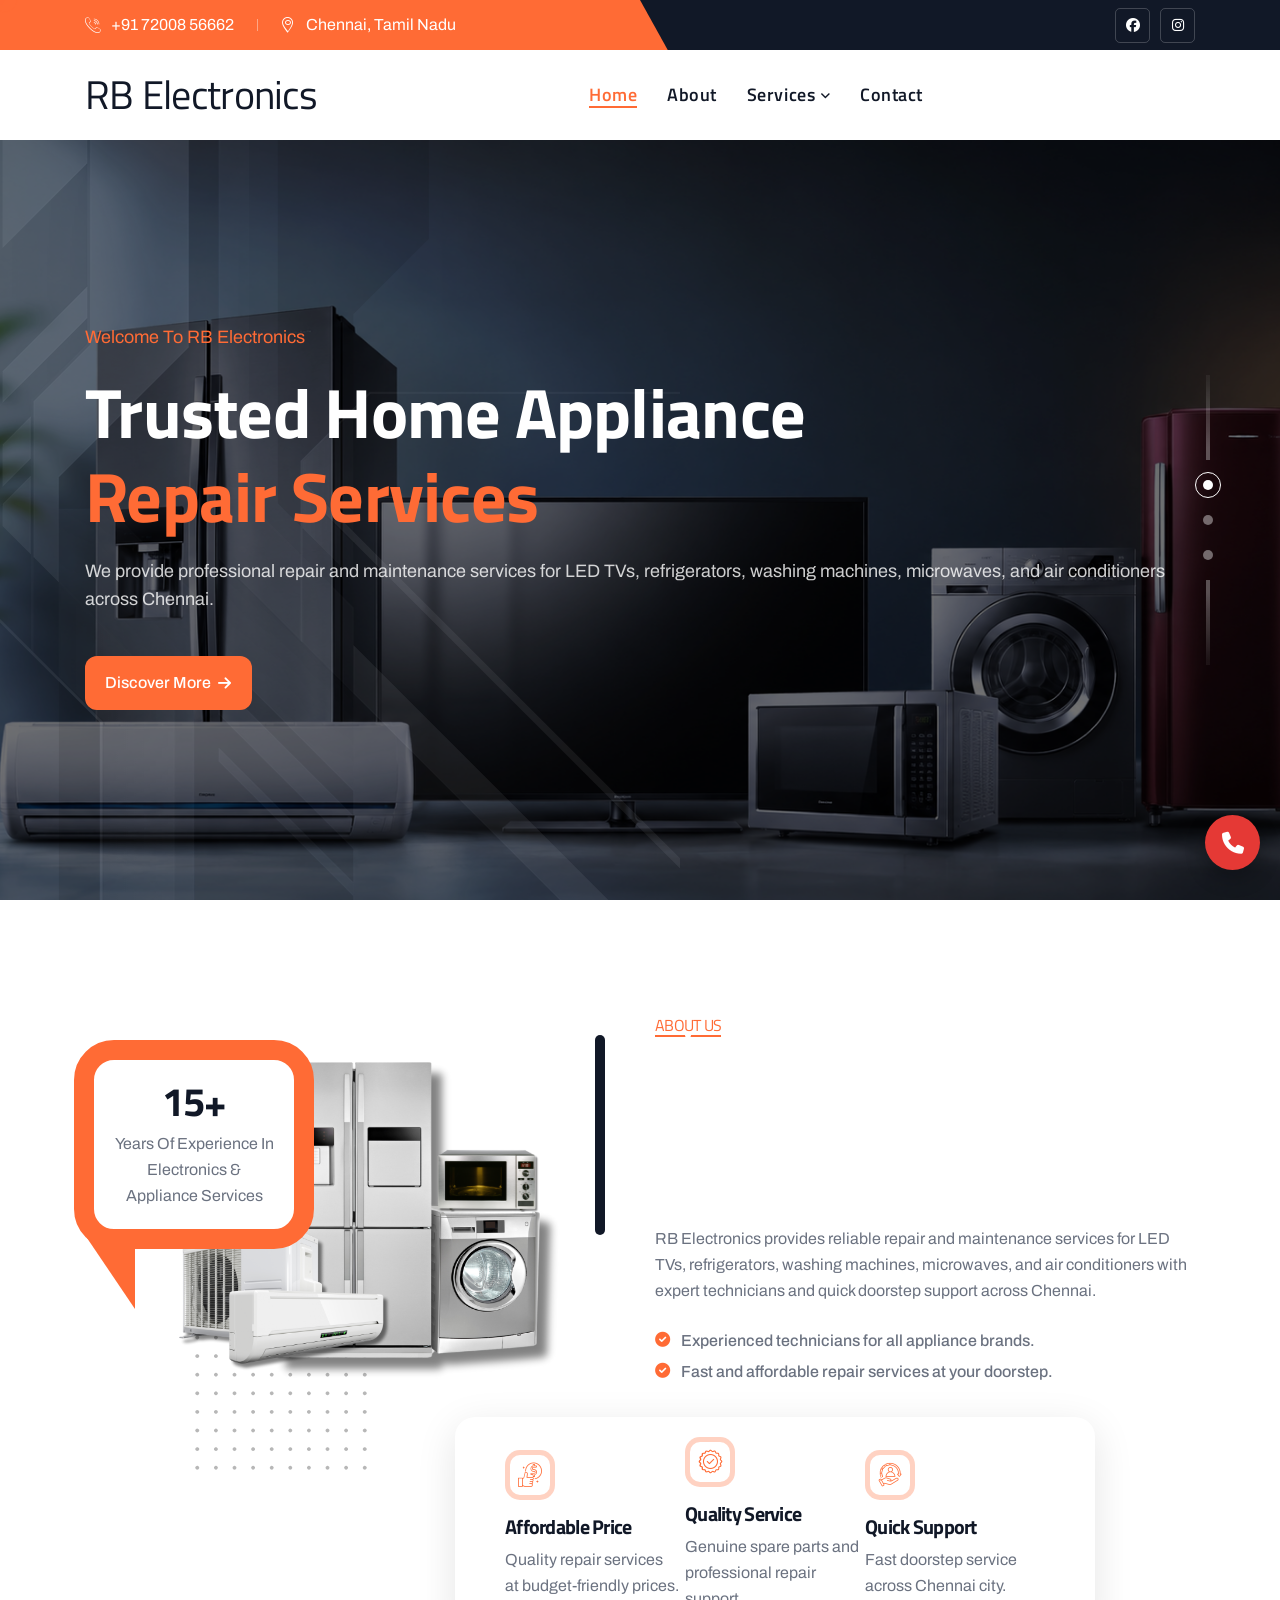
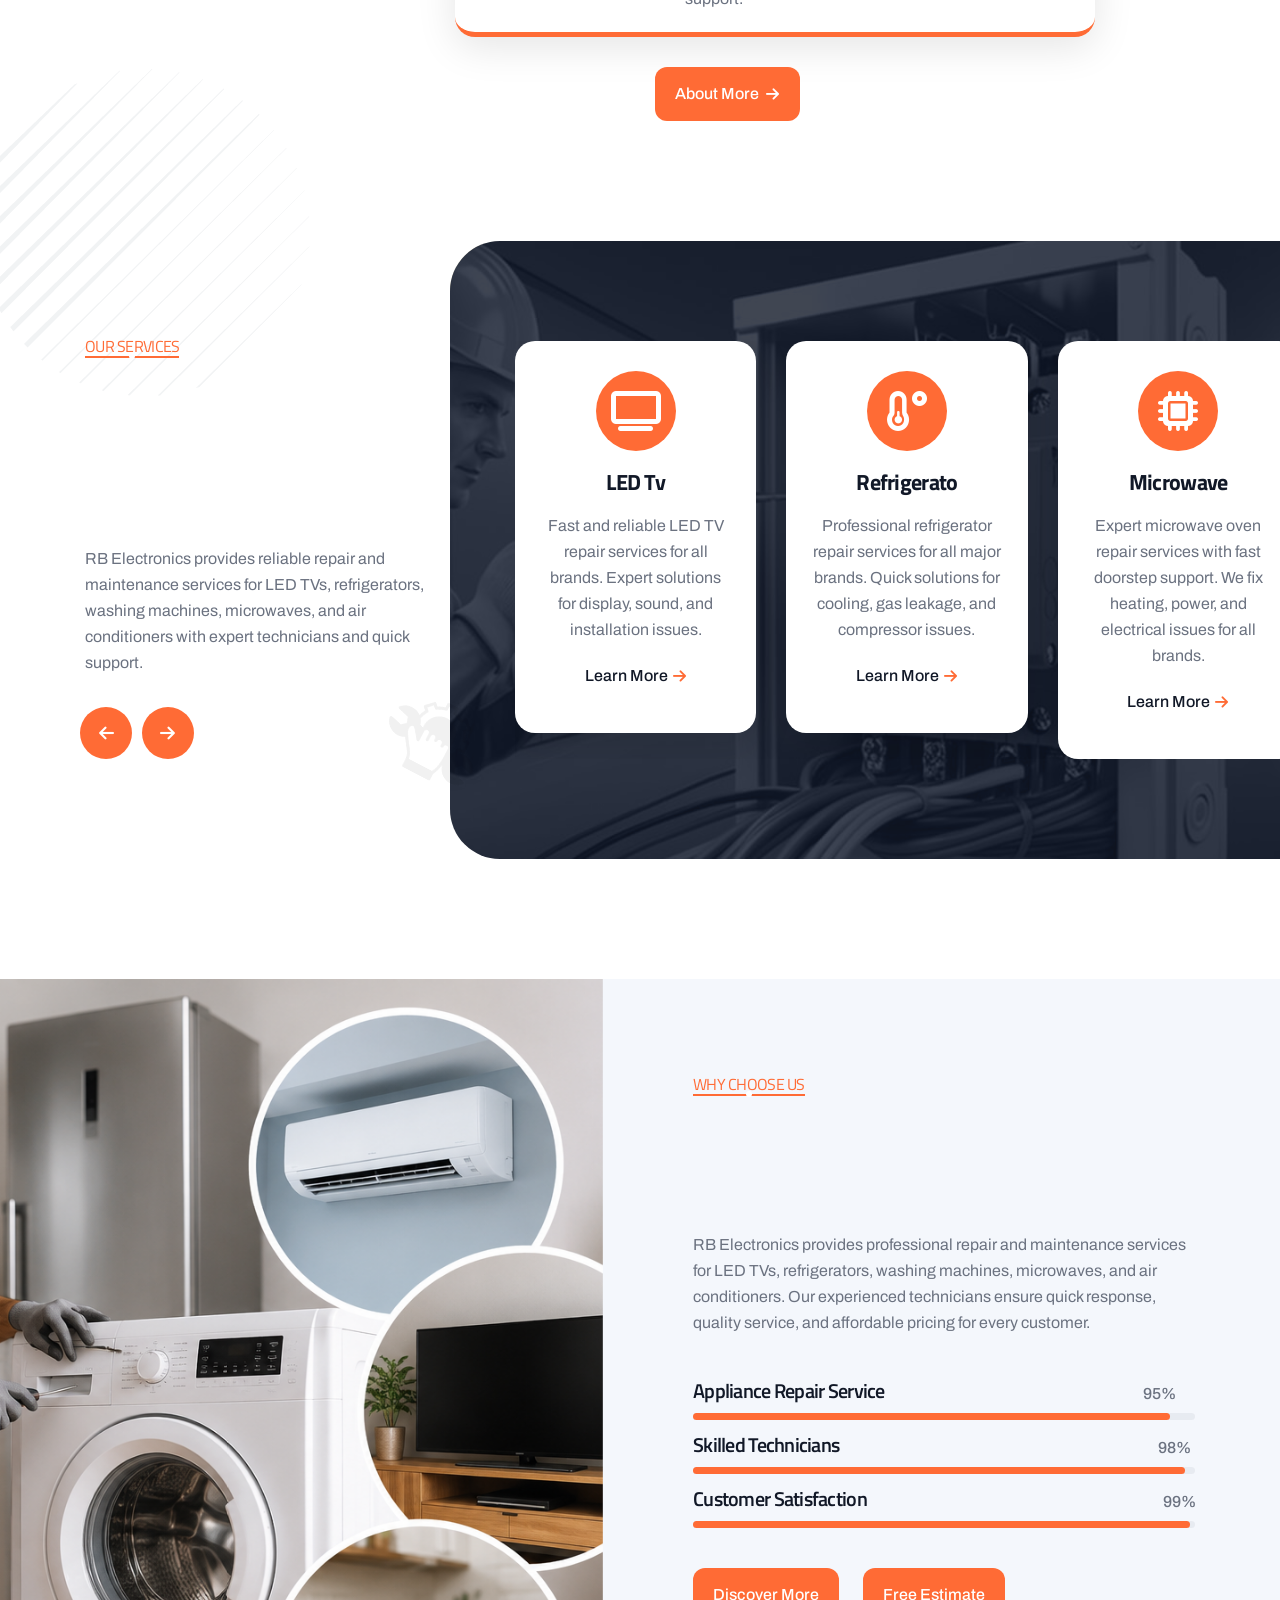
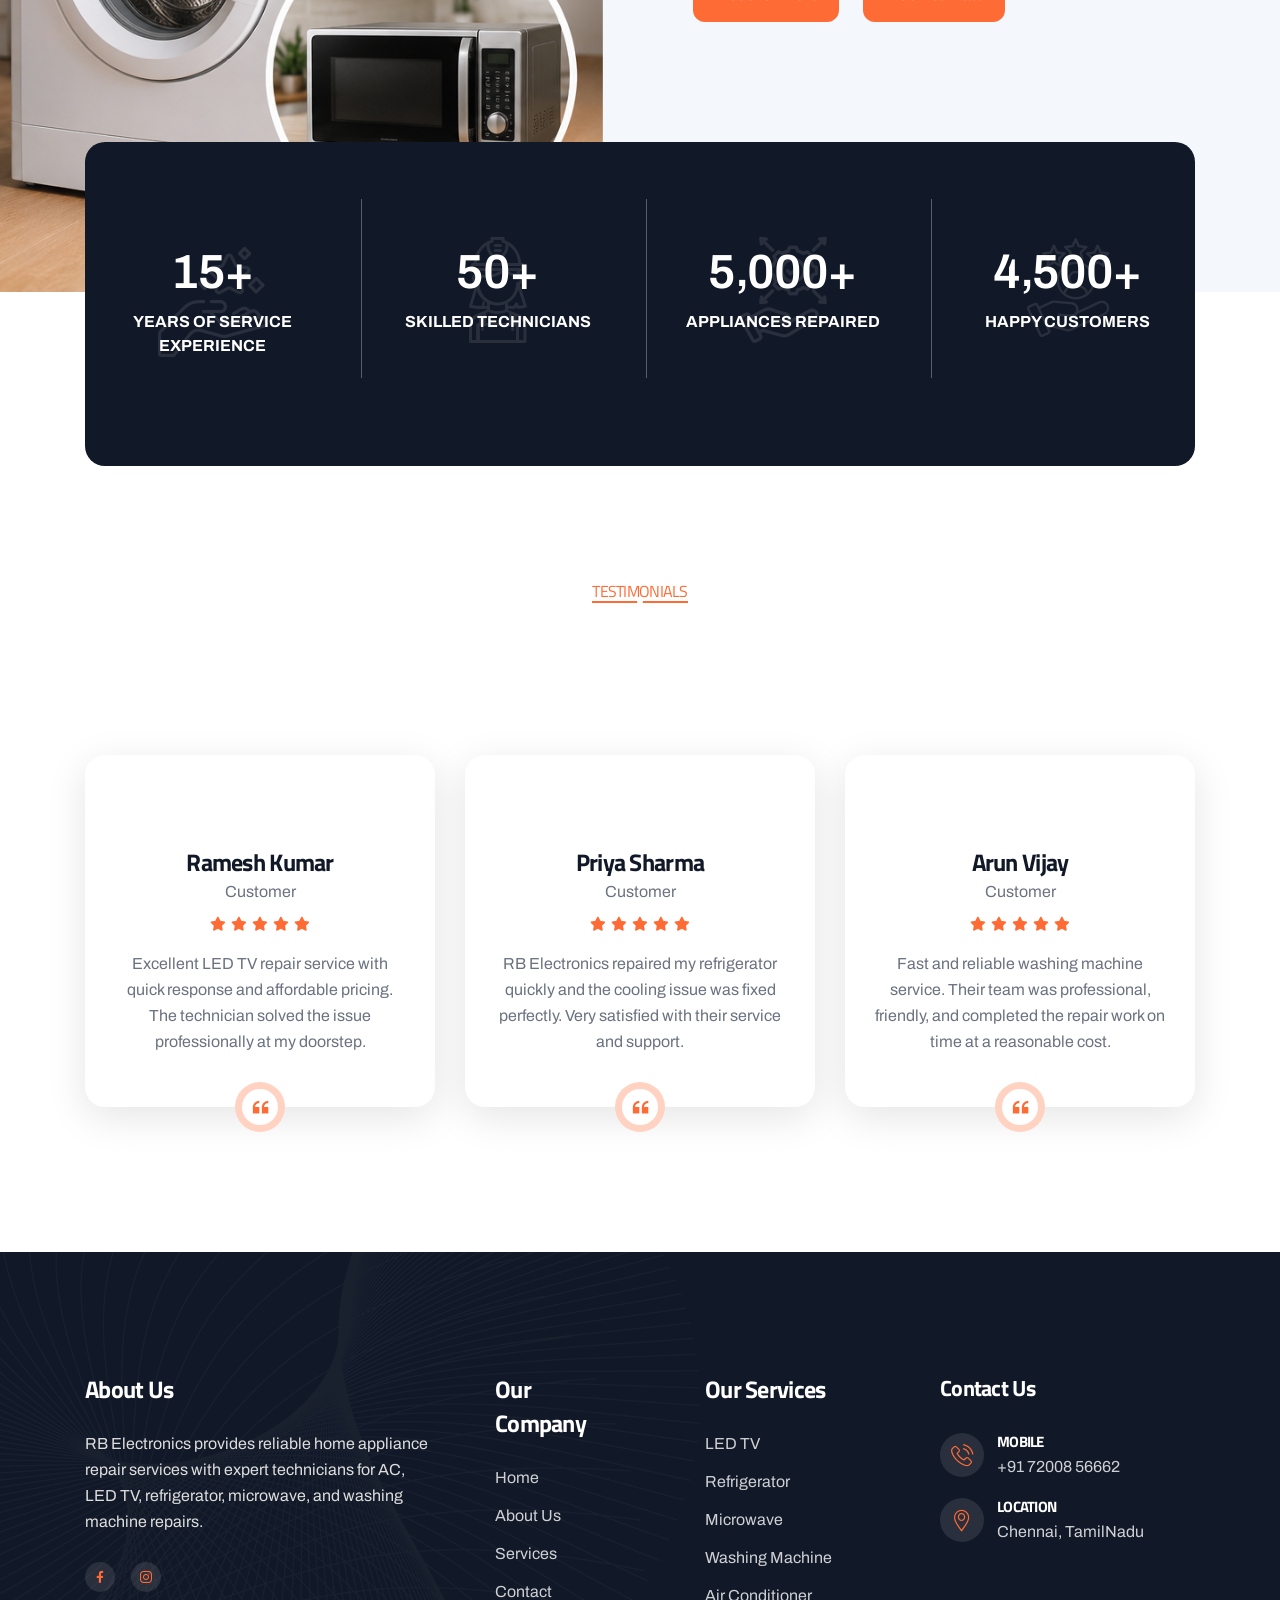
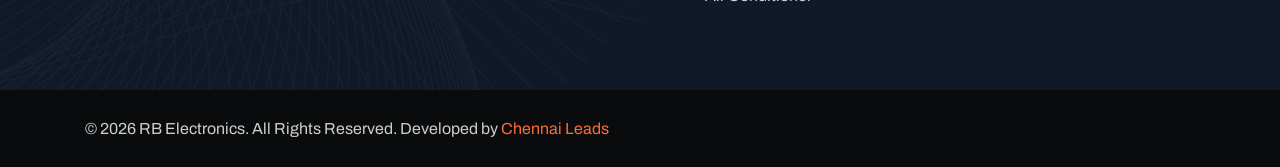
==== commit 3ad7d7d8: "Update index.html" ====
--- a/index.html
+++ b/index.html
@@ -139,9 +139,9 @@
 <div class="floating-contact">
 
   <!-- WhatsApp -->
-  <a href="https://wa.me/917200856662" target="_blank" class="contact-btn whatsapp">
+  <!-- <a href="https://wa.me/917200856662" target="_blank" class="contact-btn whatsapp">
     <i class="fab fa-whatsapp"></i>
-  </a>
+  </a> -->
 
   <!-- Call -->
   <a href="tel:+917200856662" class="contact-btn call">
@@ -1259,25 +1259,24 @@
     <script src="assets/js/gsap/ScrollTrigger.js"></script>
     <script src="assets/js/gsap/SplitText.js"></script>
 
-
- <script>
-  const toggleBtn = document.getElementById("callToggle");
-  const enquiryBox = document.getElementById("enquiryBox");
-
-  toggleBtn.addEventListener("click", () => {
-    enquiryBox.style.display =
-      enquiryBox.style.display === "block" ? "none" : "block";
-  });
-
-  document.addEventListener("click", (e) => {
-    if (!e.target.closest(".floating-contact")) {
-      enquiryBox.style.display = "none";
-    }
-  });
-  toggleBtn.addEventListener("click", () => {
+<script>
+const formToggle = document.getElementById("formToggle");
+const enquiryBox = document.getElementById("enquiryBox");
+
+/* Toggle Form */
+formToggle.addEventListener("click", (e) => {
+  e.stopPropagation();
   enquiryBox.classList.toggle("show");
 });
+
+/* Close when clicking outside */
+document.addEventListener("click", (e) => {
+  if (!e.target.closest(".floating-contact")) {
+    enquiryBox.classList.remove("show");
+  }
+});
 </script>
+
 
     <!-- template js -->
     <script src="assets/js/script.js"></script>
@@ -1285,4 +1284,4 @@
 
 
 <!-- Mirrored from weblayout.mnsithub.com/html/fixpro/main-html/index3.html by HTTrack Website Copier/3.x [XR&CO'2014], Mon, 18 May 2026 04:50:20 GMT -->
-</html>+</html>
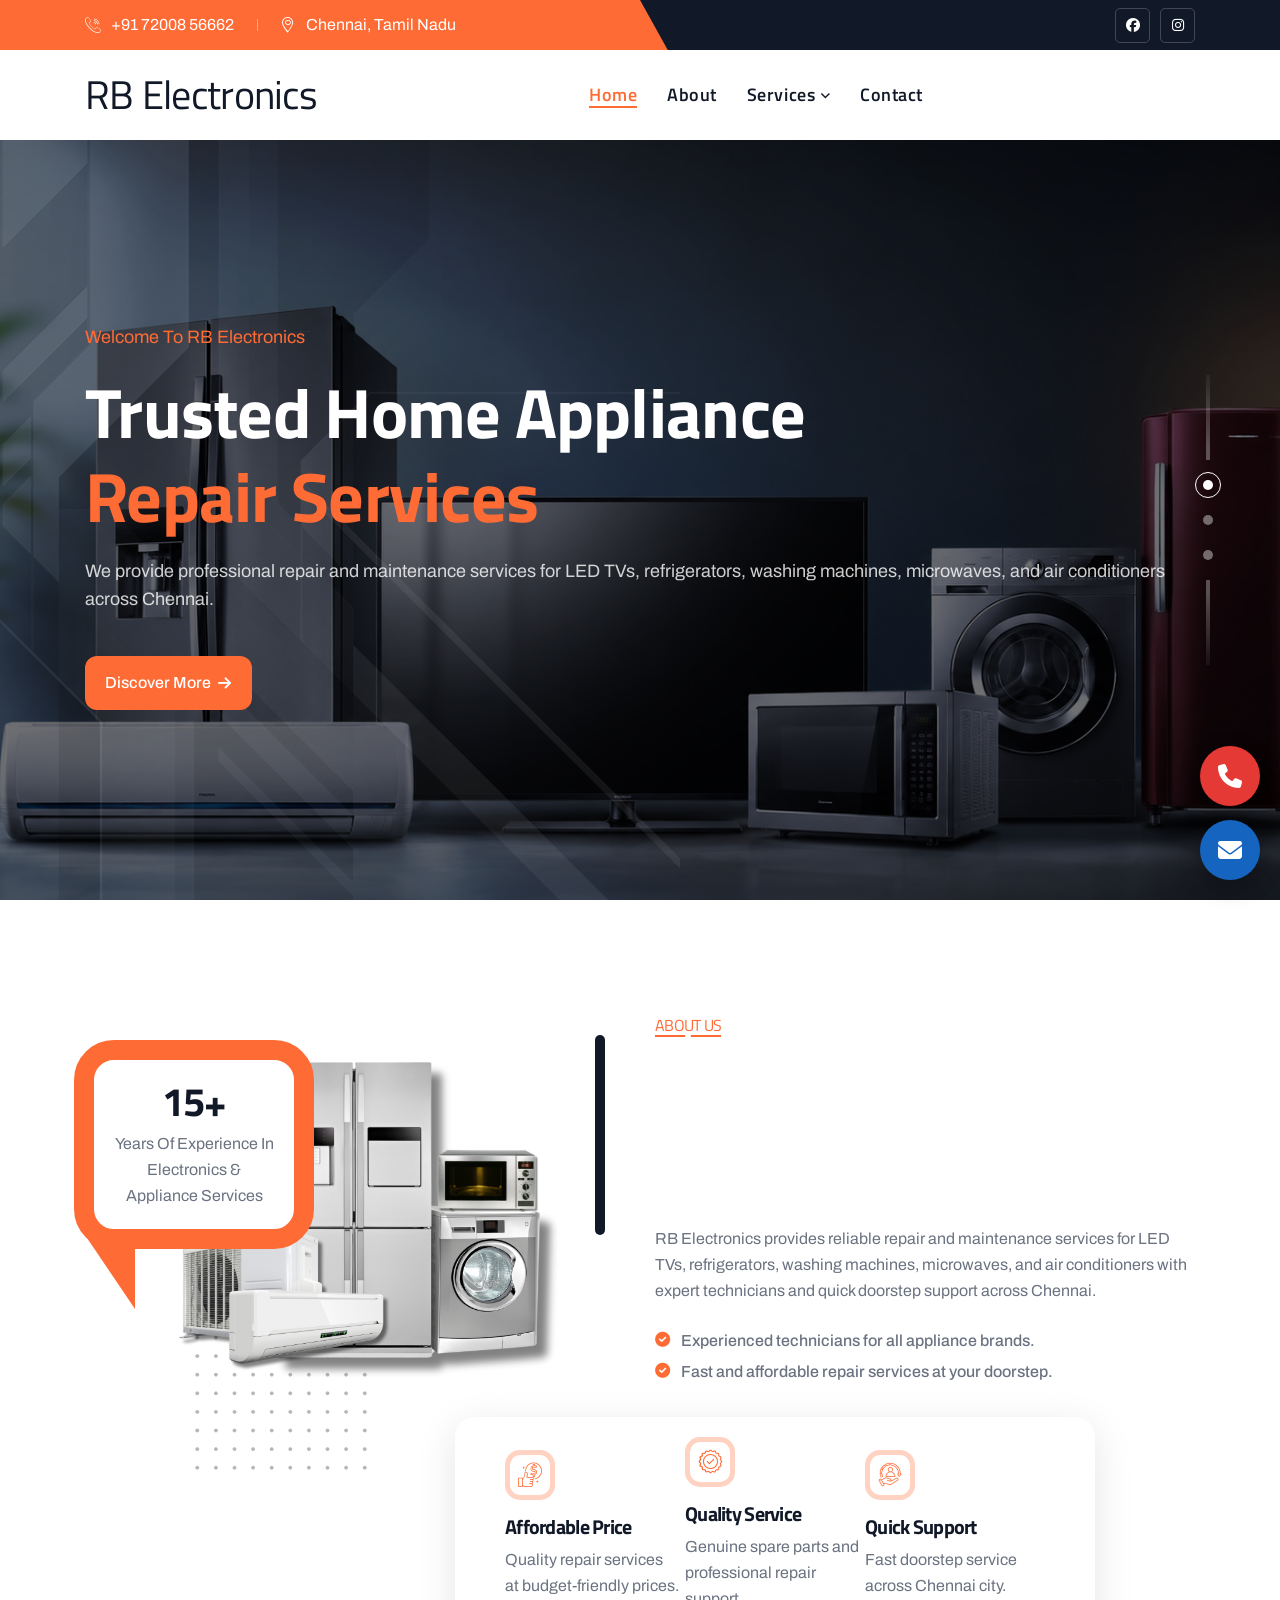
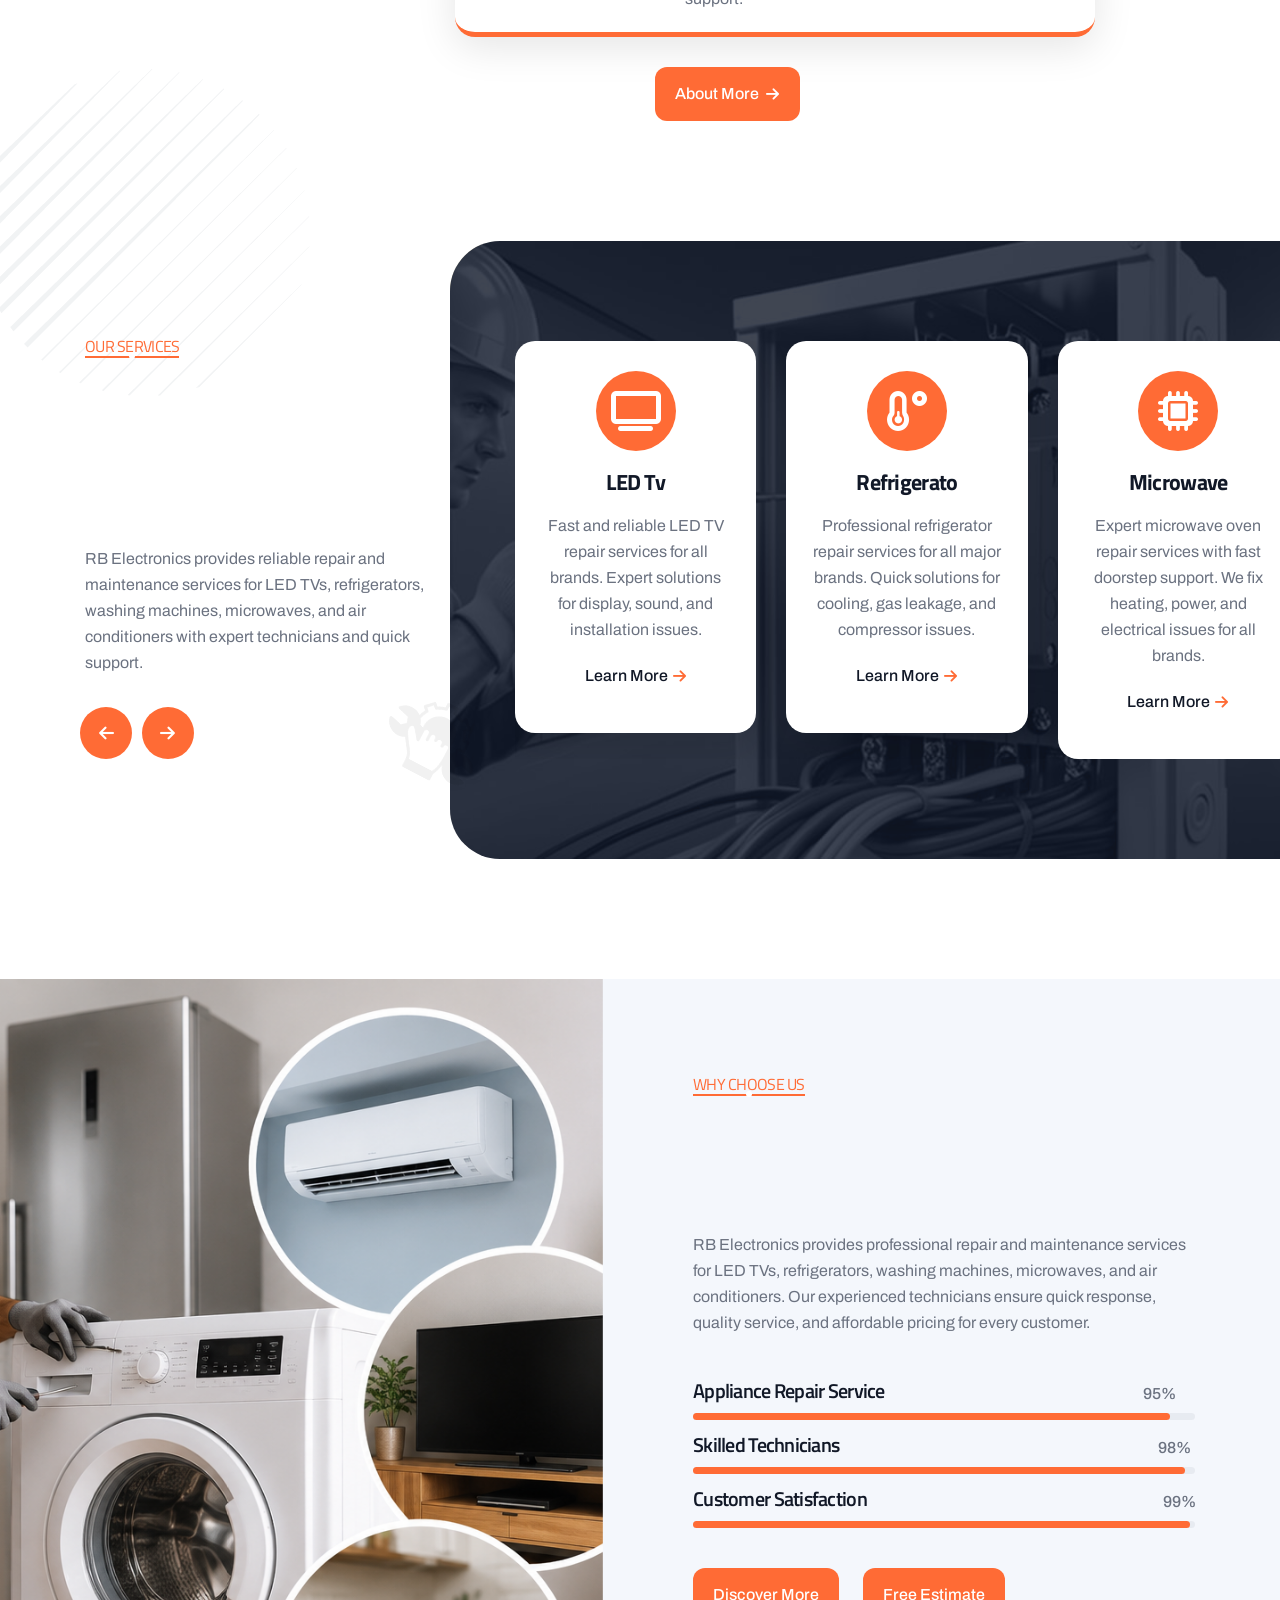
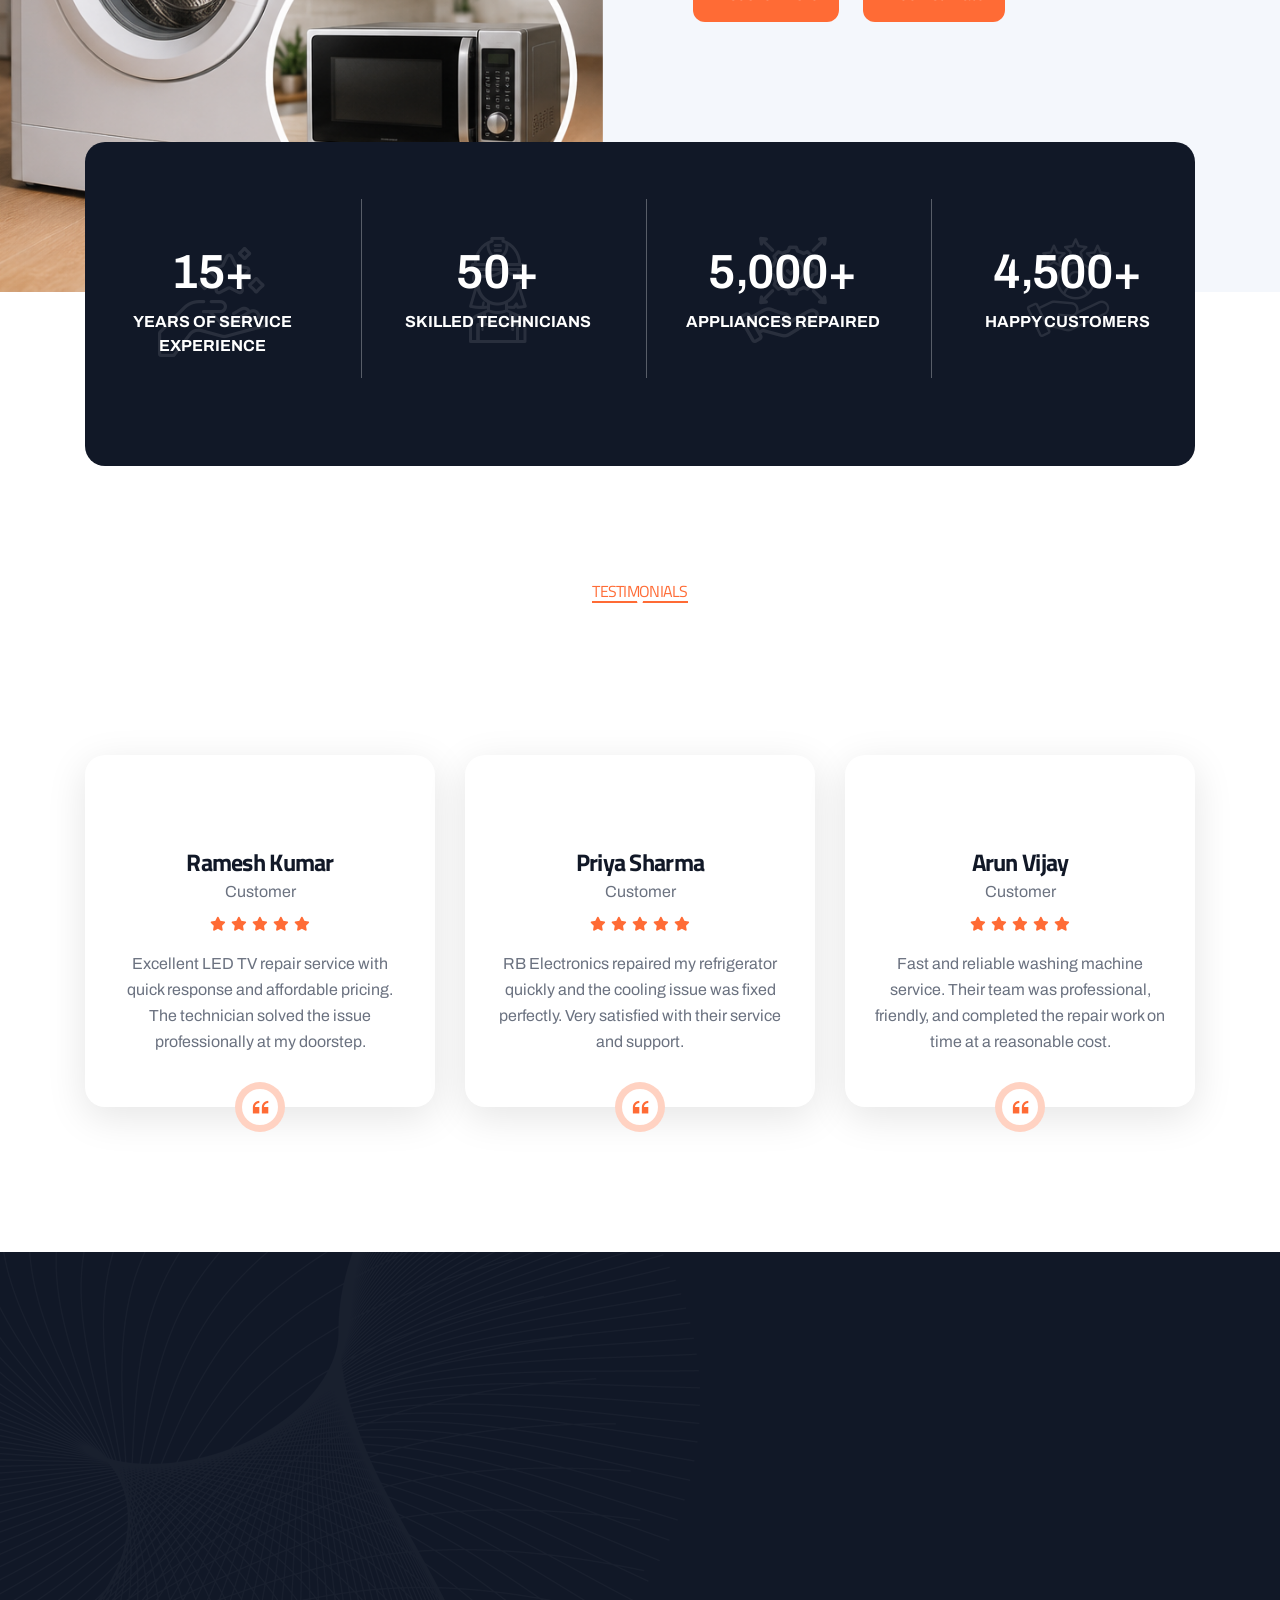
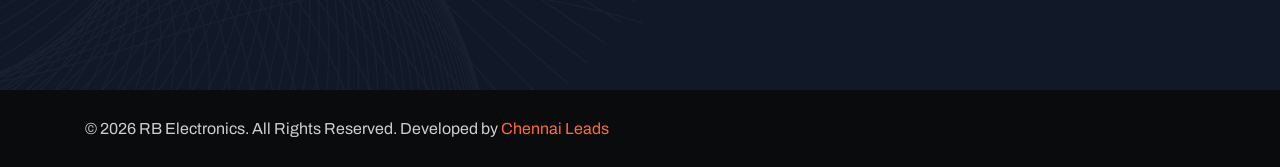
==== commit 9dc43b4d: "Update index.html" ====
--- a/index.html
+++ b/index.html
@@ -65,76 +65,266 @@
     <link rel="stylesheet" href="assets/css/style.css" />
     <link rel="stylesheet" href="assets/css/responsive.css" />
 </head>
- <style>
-    .floating-contact {
-  position: fixed;
-  right: 20px;
-  bottom: 30px;
-  z-index: 9999;
-
-  display: flex;
-  flex-direction: column;
-  gap: 15px;
-}
-
-/* Buttons Base */
-.contact-btn {
-  width: 55px;
-  height: 55px;
-  border-radius: 50%;
-  display: flex;
-  align-items: center;
-  justify-content: center;
-
-  font-size: 22px;
-  color: #fff;
-  text-decoration: none;
-
-  box-shadow: 0 8px 20px rgba(0,0,0,0.25);
-  transition: all 0.3s ease;
-  position: relative;
-}
-
-/* WhatsApp (Official Green) */
-.whatsapp {
-  background: #25D366;
-}
-
-/* Call (Professional Red) */
-.call {
-  background: #E53935;
-}
-
-/* Hover Effects */
-.contact-btn:hover {
-  transform: scale(1.15);
-  box-shadow: 0 10px 25px rgba(0,0,0,0.35);
-}
-
-/* Glow Effect */
-.whatsapp:hover {
-  box-shadow: 0 0 15px rgba(37, 211, 102, 0.6);
-}
-
-.call:hover {
-  box-shadow: 0 0 15px rgba(229, 57, 53, 0.6);
-}
-
-/* Floating Animation */
-@keyframes floatY {
-  0% { transform: translateY(0); }
-  50% { transform: translateY(-6px); }
-  100% { transform: translateY(0); }
-}
-
-.contact-btn {
-  animation: floatY 3s ease-in-out infinite;
-}
-
-.call {
-  animation-delay: 1.5s;
-}
+<style>
+
+/* ================================
+   FLOATING CONTACT WRAPPER
+================================ */
+
+.floating-contact{
+    position:fixed;
+    right:20px;
+    bottom:20px;   /* Fixed Bottom */
+    z-index:99999;
+
+    display:flex;
+    flex-direction:column;
+    align-items:center;
+    justify-content:flex-end;
+    gap:14px;
+}
+
+/* ================================
+   BUTTON BASE
+================================ */
+
+.contact-btn{
+    width:60px;
+    height:60px;
+    border-radius:50%;
+
+    display:flex;
+    align-items:center;
+    justify-content:center;
+
+    text-decoration:none;
+    border:none;
+    cursor:pointer;
+
+    color:#fff;
+    font-size:24px;
+
+    box-shadow:0 8px 22px rgba(0,0,0,0.25);
+
+    transition:0.3s ease;
+
+    position:relative;
+
+    animation:floatY 3s ease-in-out infinite;
+}
+
+/* ================================
+   WHATSAPP BUTTON
+================================ */
+
+.whatsapp{
+    background:#25D366;
+}
+
+.whatsapp:hover{
+    transform:scale(1.1);
+    box-shadow:0 0 18px rgba(37,211,102,0.6);
+}
+
+/* ================================
+   CALL BUTTON
+================================ */
+
+.call{
+    background:#E53935;
+    animation-delay:1s;
+}
+
+.call:hover{
+    transform:scale(1.1);
+    box-shadow:0 0 18px rgba(229,57,53,0.6);
+}
+
+/* ================================
+   ENQUIRY BUTTON
+================================ */
+
+.enquiry-btn{
+    background:#1565C0;
+    animation-delay:2s;
+}
+
+.enquiry-btn:hover{
+    transform:scale(1.1);
+    box-shadow:0 0 18px rgba(21,101,192,0.6);
+}
+
+/* ================================
+   FLOAT ANIMATION
+================================ */
+
+@keyframes floatY{
+
+    0%{
+        transform:translateY(0);
+    }
+
+    50%{
+        transform:translateY(-6px);
+    }
+
+    100%{
+        transform:translateY(0);
+    }
+}
+
+/* ================================
+   ENQUIRY FORM BOX
+================================ */
+
+.enquiry-box{
+    position:absolute;
+    right:75px;
+    bottom:0;
+
+    width:320px;
+
+    background:#fff;
+
+    border-radius:18px;
+
+    padding:22px;
+
+    box-shadow:0 12px 35px rgba(0,0,0,0.18);
+
+    opacity:0;
+    visibility:hidden;
+
+    transform:translateY(20px);
+
+    transition:0.3s ease;
+}
+
+/* SHOW FORM */
+
+.enquiry-box.show{
+    opacity:1;
+    visibility:visible;
+    transform:translateY(0);
+}
+
+/* ================================
+   FORM TITLE
+================================ */
+
+.enquiry-box h3{
+    margin:0 0 18px;
+    text-align:center;
+
+    font-size:24px;
+    font-weight:700;
+
+    color:#222;
+}
+
+/* ================================
+   INPUT FIELDS
+================================ */
+
+.enquiry-box input,
+.enquiry-box textarea{
+
+    width:100%;
+
+    padding:13px 15px;
+
+    margin-bottom:14px;
+
+    border:1px solid #ddd;
+    border-radius:12px;
+
+    font-size:14px;
+
+    outline:none;
+
+    box-sizing:border-box;
+
+    transition:0.3s ease;
+}
+
+/* INPUT FOCUS */
+
+.enquiry-box input:focus,
+.enquiry-box textarea:focus{
+    border-color:#1565C0;
+}
+
+/* TEXTAREA */
+
+.enquiry-box textarea{
+    height:100px;
+    resize:none;
+}
+
+/* ================================
+   SUBMIT BUTTON
+================================ */
+
+.enquiry-box button[type="submit"]{
+
+    width:100%;
+
+    padding:14px;
+
+    border:none;
+    border-radius:12px;
+
+    background:#1565C0;
+
+    color:#fff;
+
+    font-size:16px;
+    font-weight:600;
+
+    cursor:pointer;
+
+    transition:0.3s ease;
+}
+
+.enquiry-box button[type="submit"]:hover{
+    background:#0D47A1;
+}
+
+/* ================================
+   MOBILE RESPONSIVE
+================================ */
+
+@media(max-width:768px){
+
+    .floating-contact{
+        right:15px;
+        bottom:15px;
+        gap:12px;
+    }
+
+    .contact-btn{
+        width:54px;
+        height:54px;
+        font-size:21px;
+    }
+
+    .enquiry-box{
+
+        right:70px;
+        bottom:0;
+
+        width:260px;
+
+        padding:18px;
+    }
+
+    .enquiry-box h3{
+        font-size:20px;
+    }
+}
+
 </style>
+
 <body class="custom-cursor">
 <div class="floating-contact">
 
@@ -143,10 +333,36 @@
     <i class="fab fa-whatsapp"></i>
   </a> -->
 
-  <!-- Call -->
+  <!-- Call Button -->
   <a href="tel:+917200856662" class="contact-btn call">
     <i class="fas fa-phone"></i>
   </a>
+
+  <!-- Contact Form Toggle -->
+  <button id="formToggle" class="contact-btn enquiry-btn" type="button">
+    <i class="fas fa-envelope"></i>
+  </button>
+
+  <!-- Contact Form -->
+  <div class="enquiry-box" id="enquiryBox">
+    <h3>Quick Enquiry</h3>
+
+    <form>
+      <input type="text" placeholder="Your Name" required>
+
+      <input 
+        type="tel" 
+        placeholder="Mobile Number" 
+        pattern="[0-9]{10}" 
+        maxlength="10"
+        required
+      >
+
+      <textarea placeholder="Your Message"></textarea>
+
+      <button type="submit">Send Enquiry</button>
+    </form>
+  </div>
 
 </div>
 
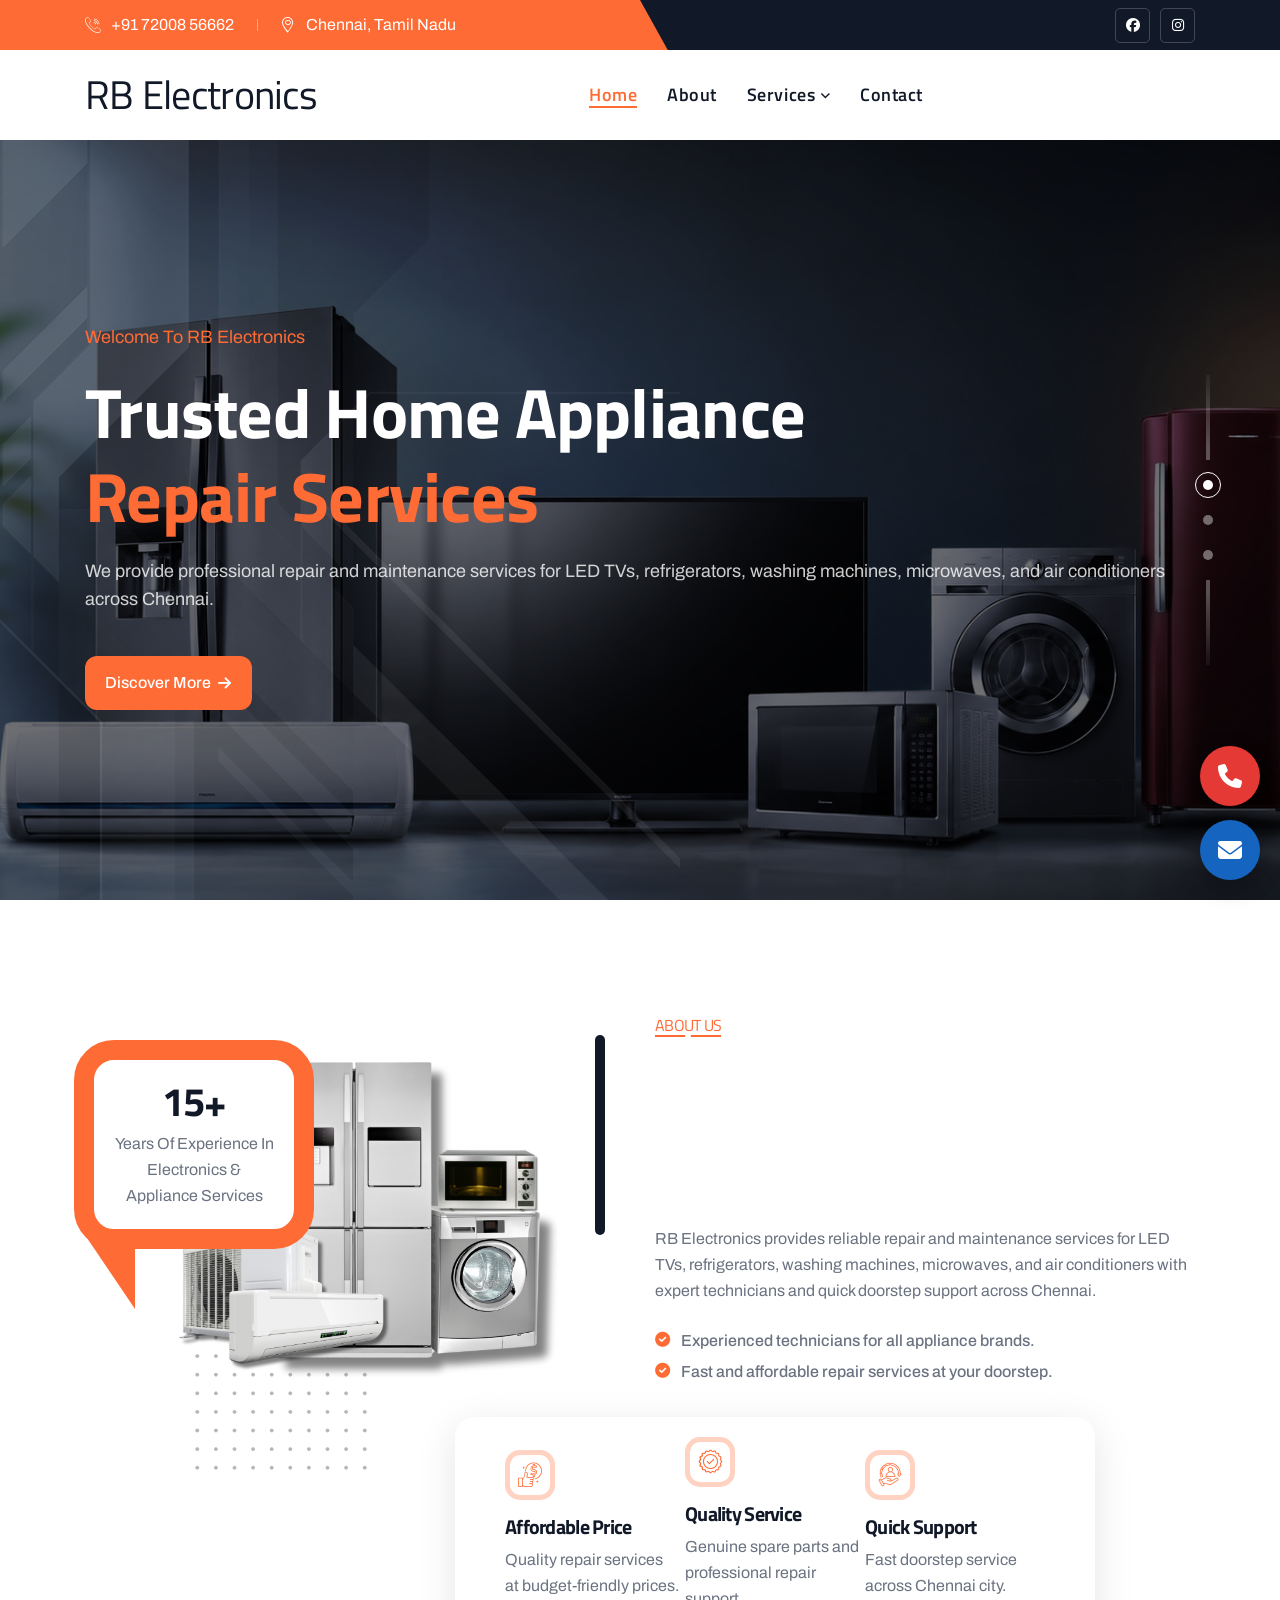
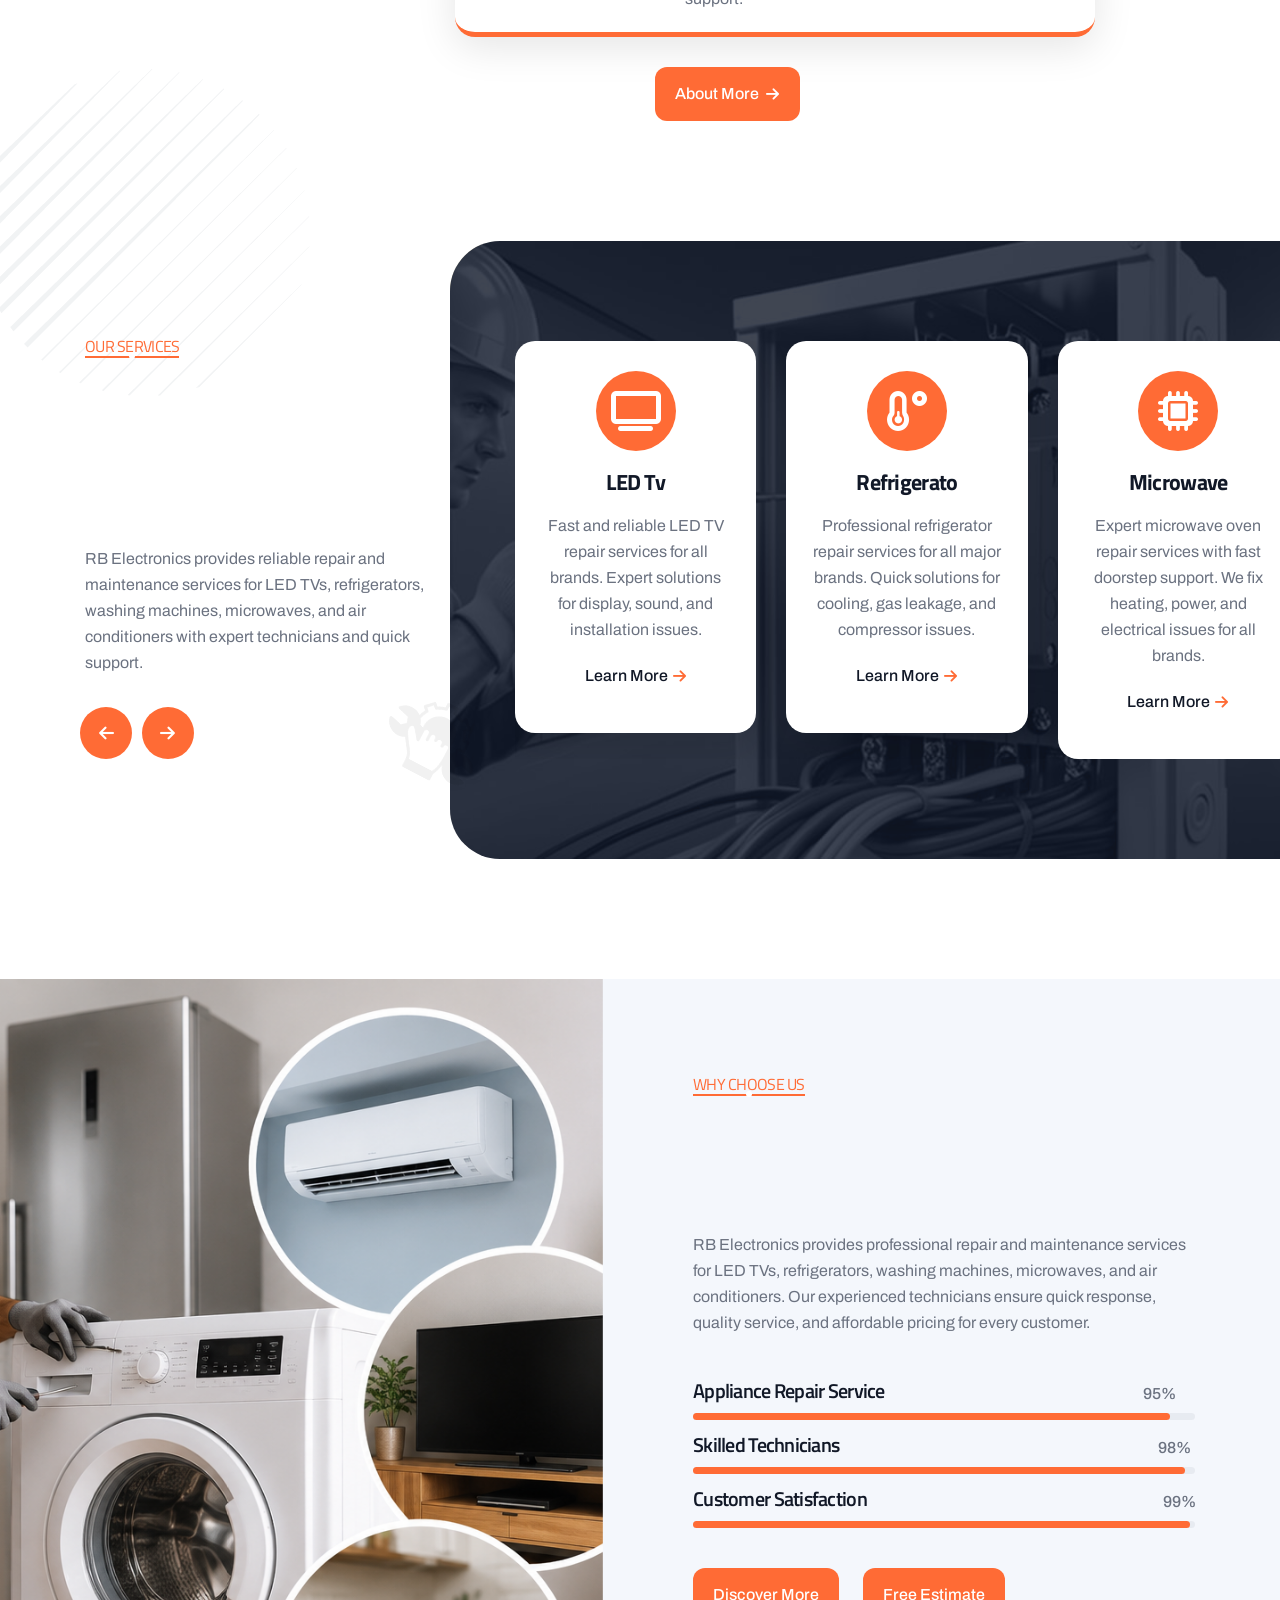
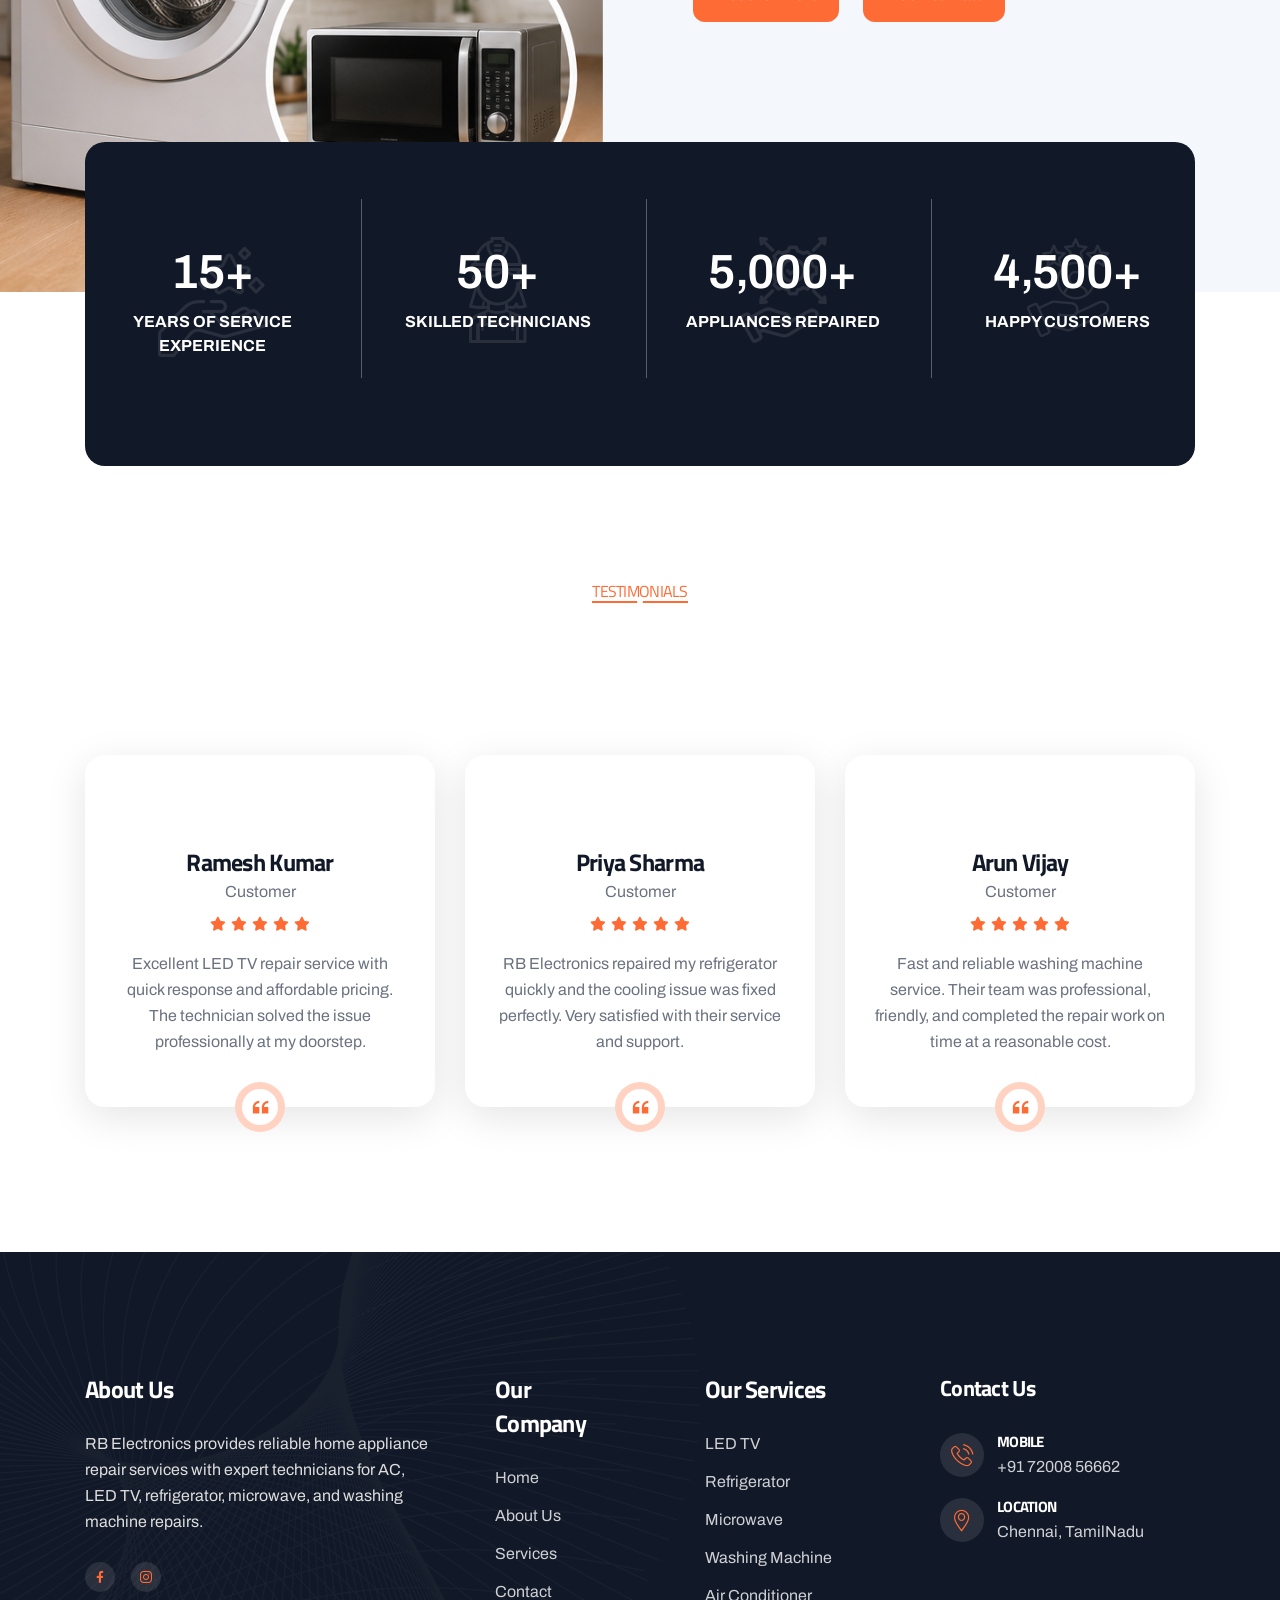
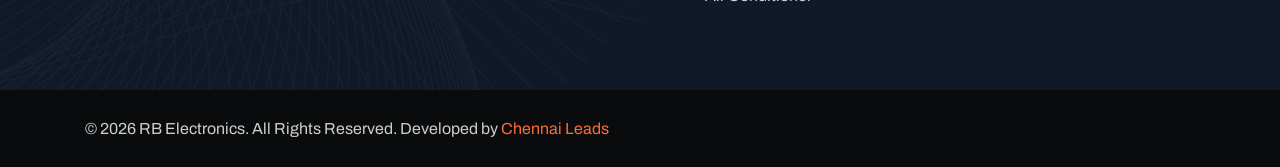
==== commit 6ec3b192: "Update index.html" ====
--- a/index.html
+++ b/index.html
@@ -12,7 +12,7 @@
     <link rel="icon" type="image/png" sizes="32x32" href="assets/images/favicons/favicon-32x32.png" />
     <link rel="icon" type="image/png" sizes="16x16" href="assets/images/favicons/favicon-16x16.png" />
     <!-- <link rel="manifest" href="assets/images/favicons/site.webmanifest" /> -->
-    <meta name="description" content=" " />
+    <meta name="description" content="RB Electronics " />
 
     <!-- fonts -->
     <link rel="preconnect" href="https://fonts.googleapis.com/">
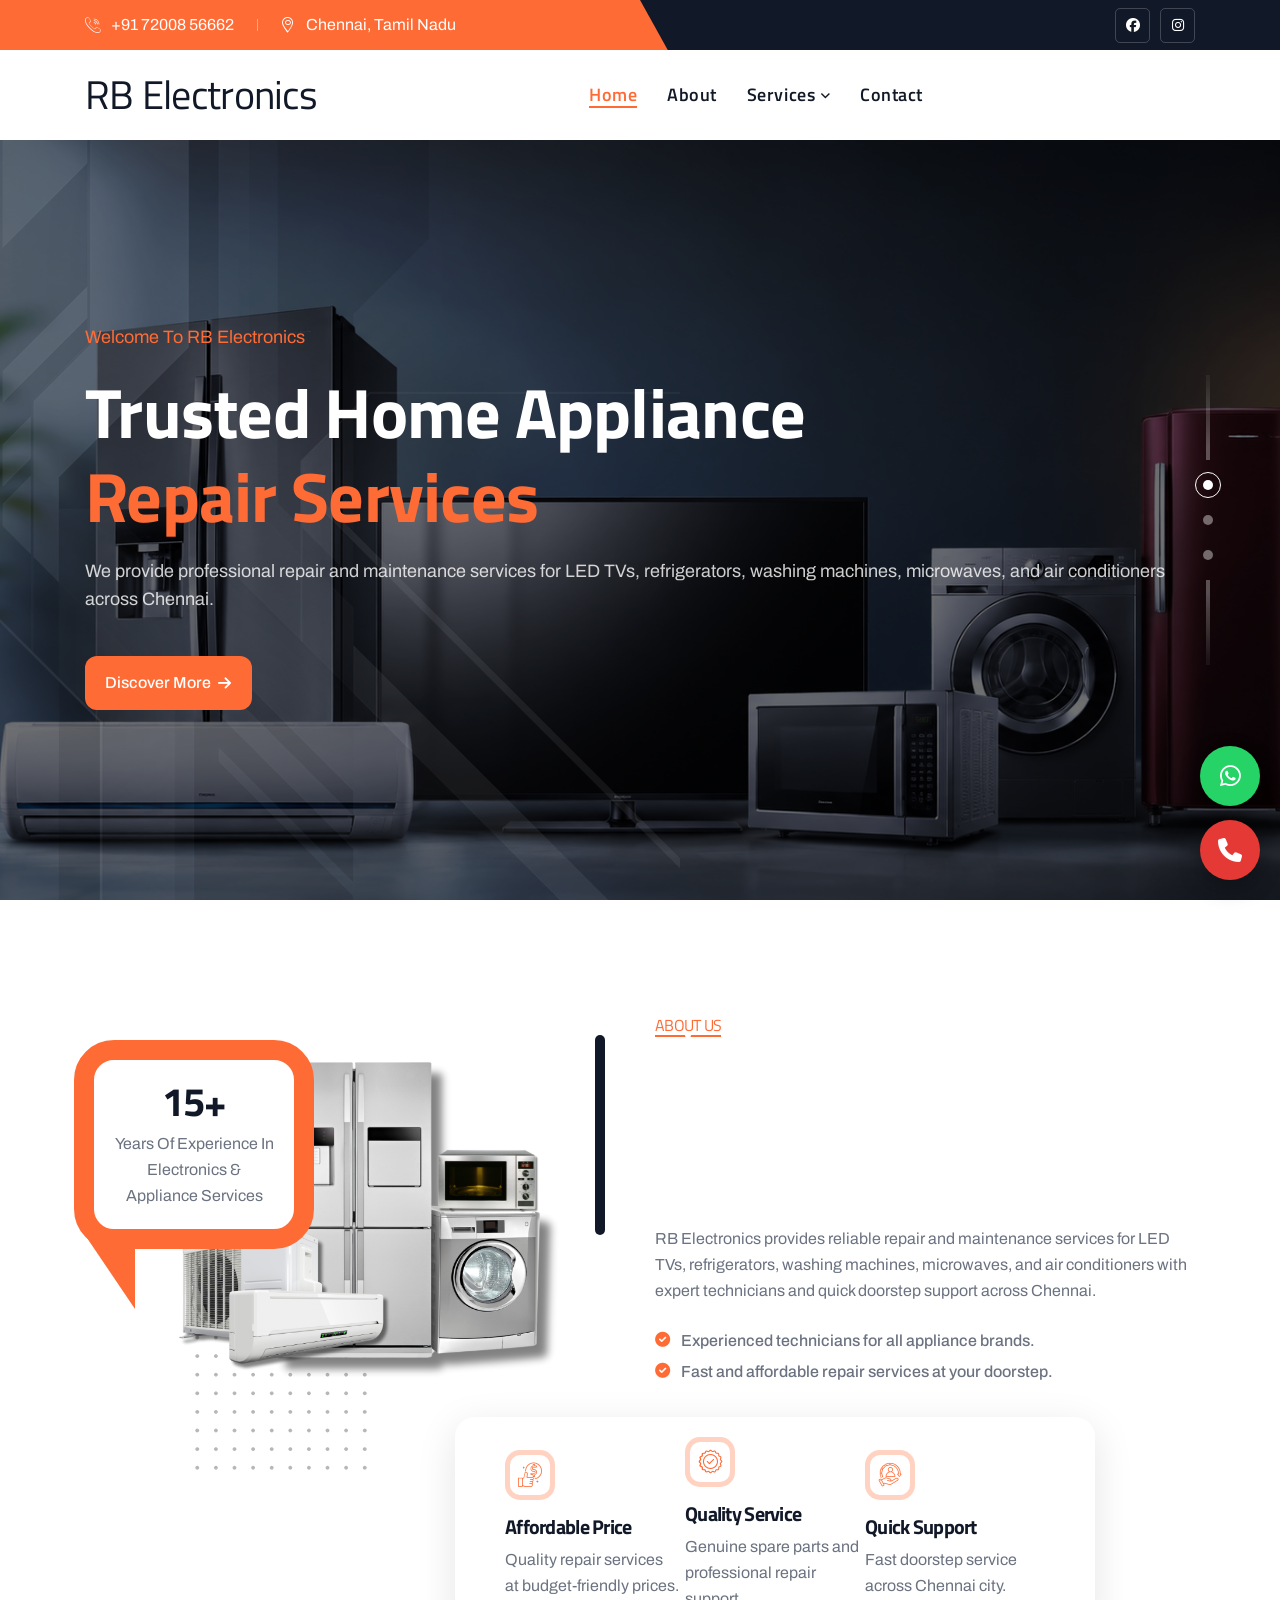
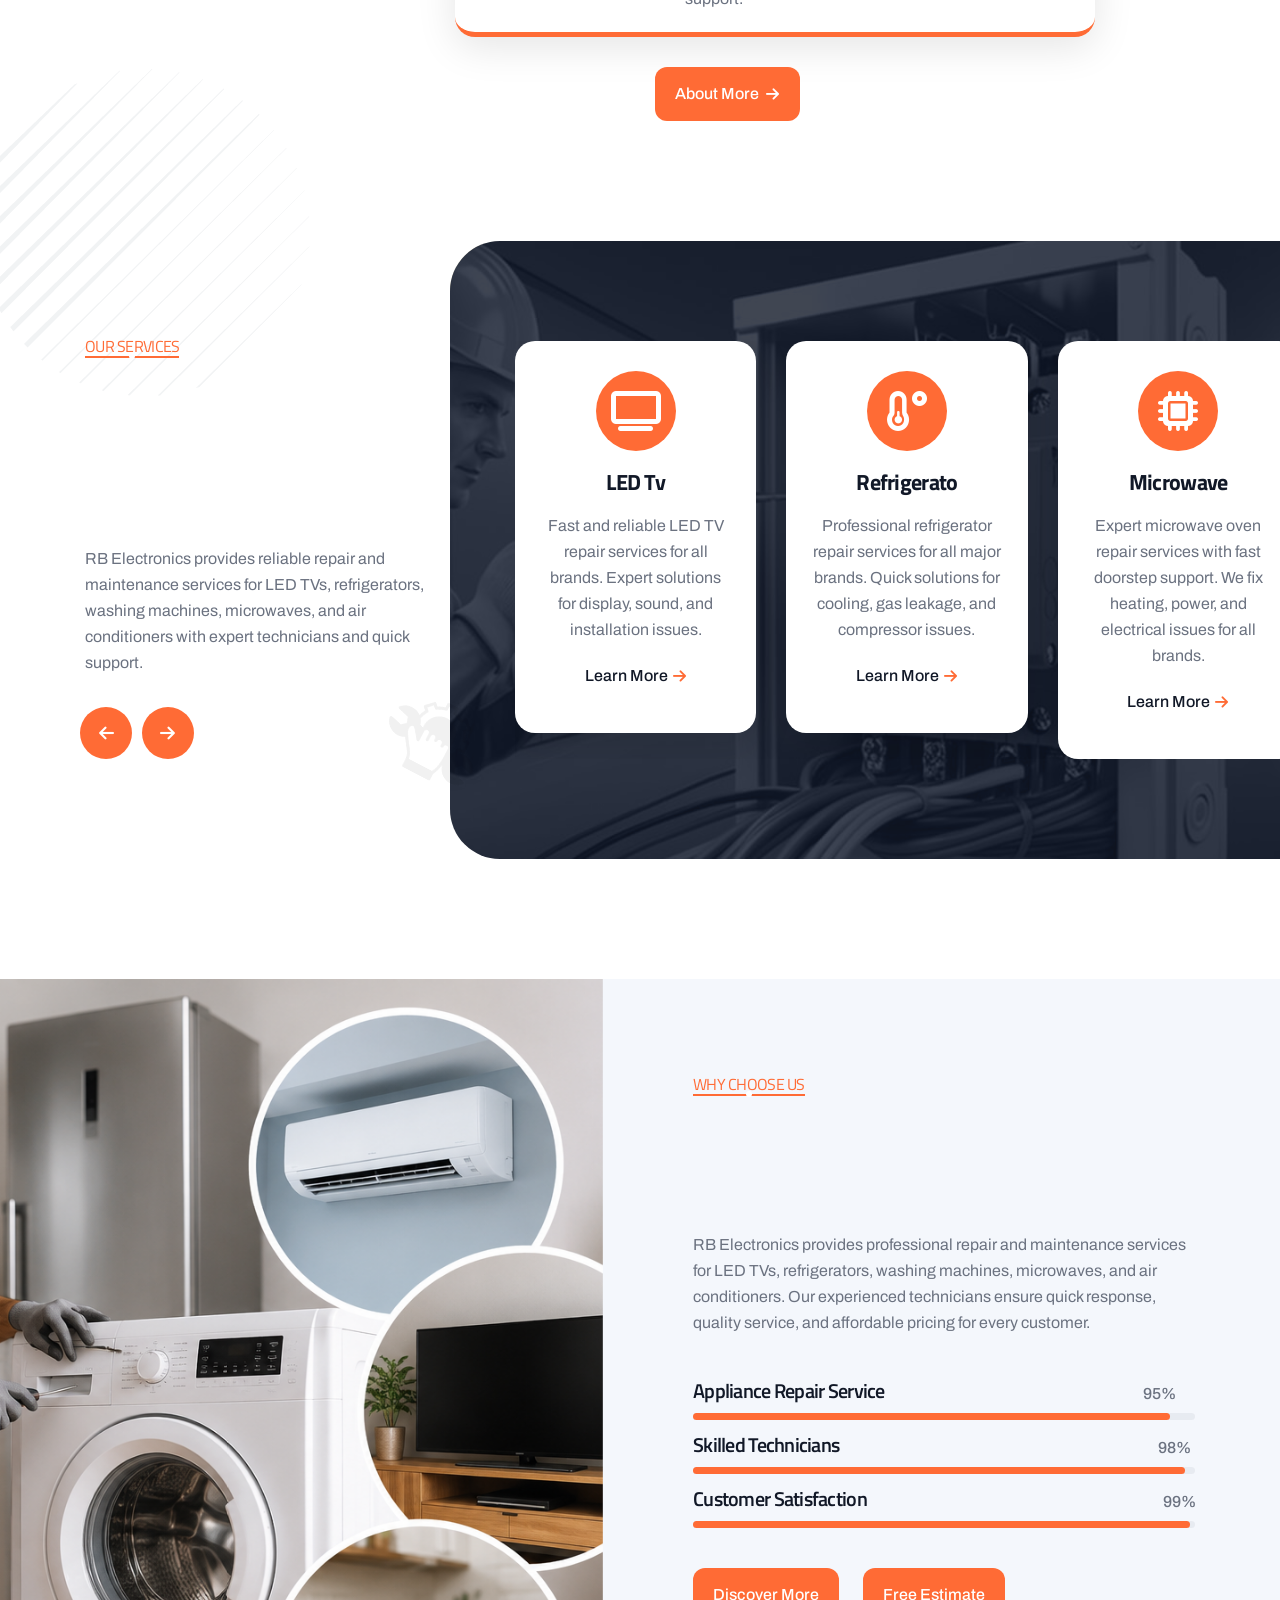
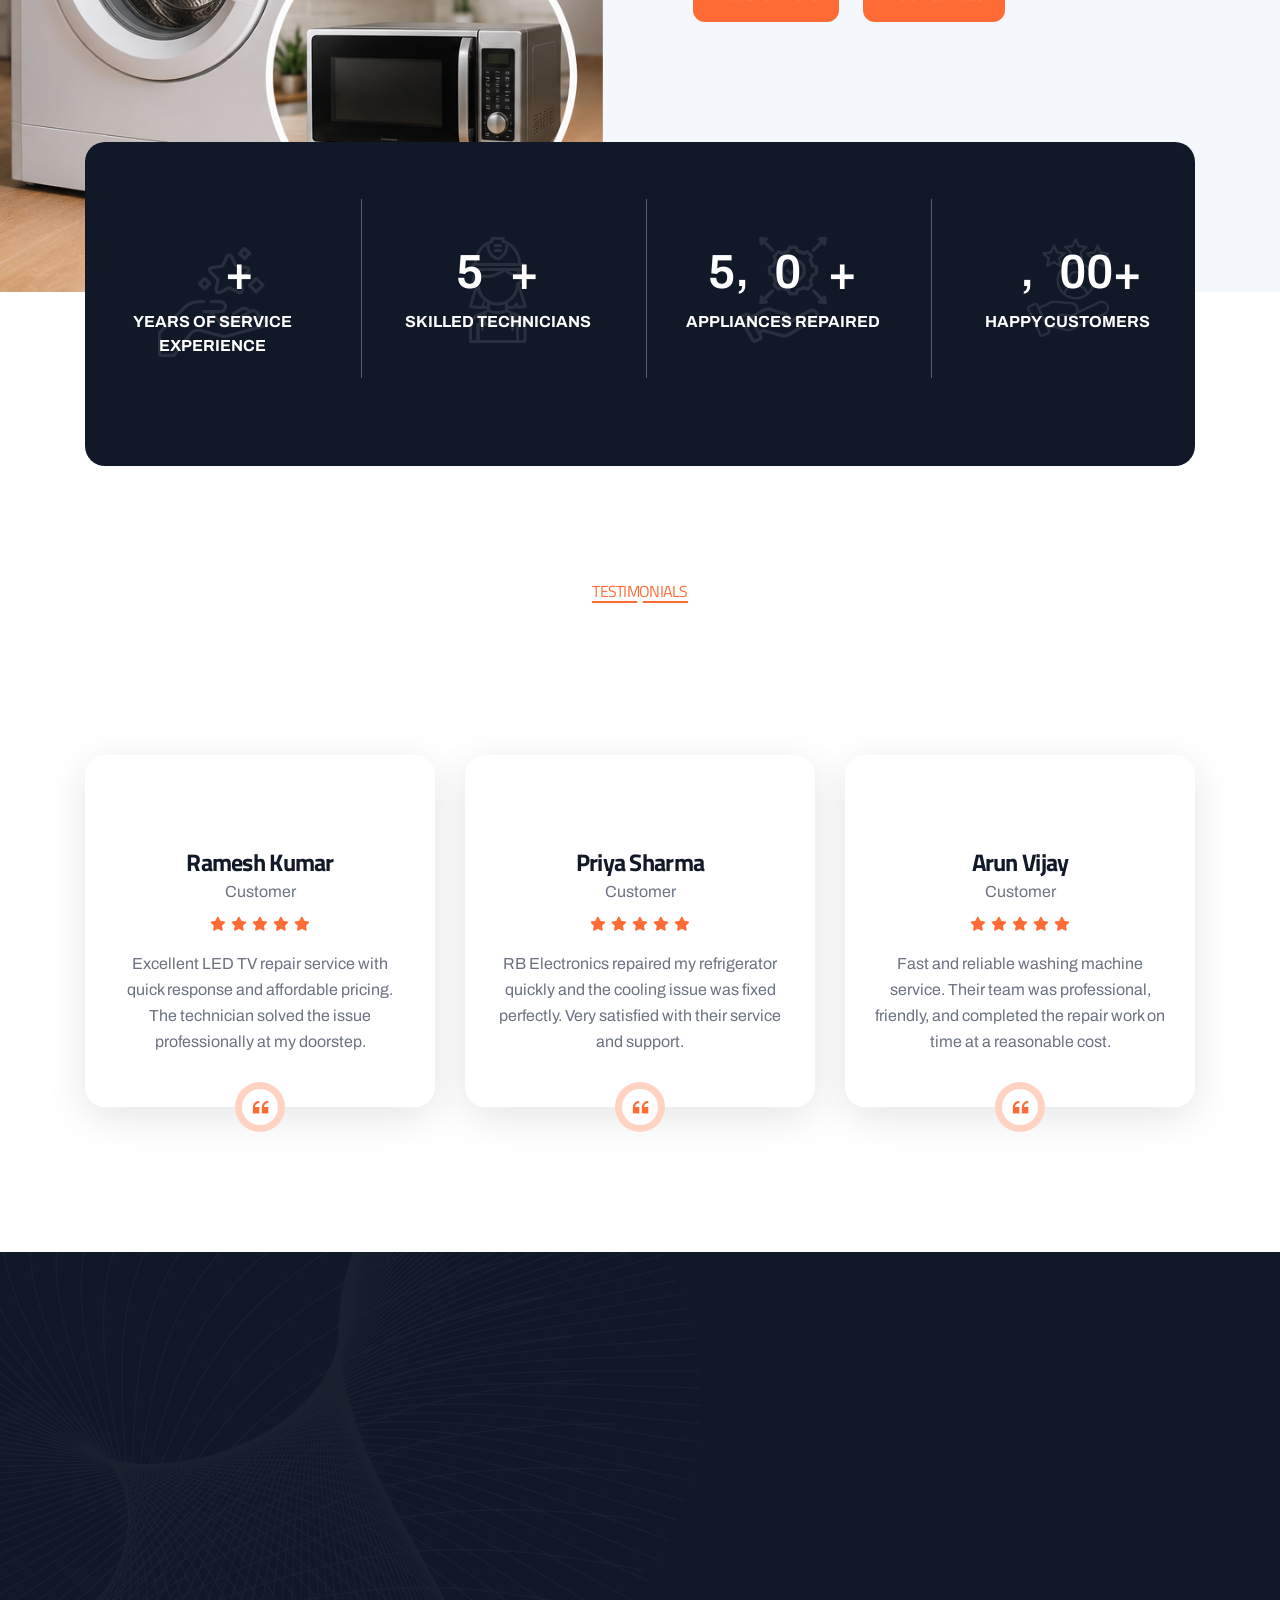
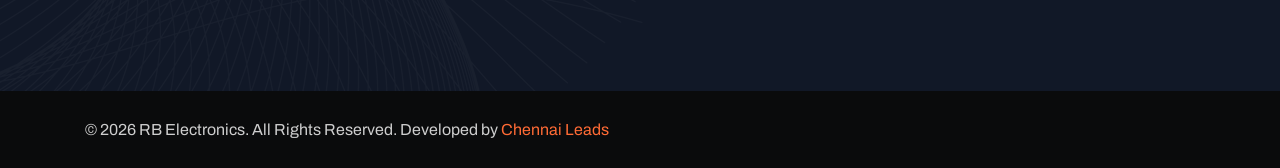
==== commit a2b147dc: "Update index.html" ====
--- a/index.html
+++ b/index.html
@@ -329,9 +329,9 @@
 <div class="floating-contact">
 
   <!-- WhatsApp -->
-  <!-- <a href="https://wa.me/917200856662" target="_blank" class="contact-btn whatsapp">
+  <a href="https://wa.me/917200856662" target="_blank" class="contact-btn whatsapp">
     <i class="fab fa-whatsapp"></i>
-  </a> -->
+  </a>
 
   <!-- Call Button -->
   <a href="tel:+917200856662" class="contact-btn call">
@@ -339,9 +339,9 @@
   </a>
 
   <!-- Contact Form Toggle -->
-  <button id="formToggle" class="contact-btn enquiry-btn" type="button">
+ <!-- <button id="formToggle" class="contact-btn enquiry-btn" type="button">
     <i class="fas fa-envelope"></i>
-  </button>
+  </button> -->
 
   <!-- Contact Form -->
   <div class="enquiry-box" id="enquiryBox">
@@ -1358,15 +1358,15 @@
                                             <p>Chennai, TamilNadu</p>
                                         </div>
                                     </li>
-                                     <!-- <li>
+                                      <li>
                                         <div class="icon">
                                             <span class="icon-envelope"></span>
                                         </div>
                                         <div class="content">
                                             <h3>Email</h3>
-                                         <p><a href="mailto:info@gmail.com">info@gmail.com</a></p>
+                                         <p><a href="mailto:info@rbelectronics.com">info@rbelectronics.com</a></p>
                                         </div>
-                                    </li> -->
+                                    </li> 
                                 </ul>
                                
                             </div>
@@ -1416,10 +1416,10 @@
             <!-- /.mobile-nav__container -->
 
             <ul class="mobile-nav__contact list-unstyled">
-                <!-- <li>
+                 <li>
                     <i class="fa fa-envelope"></i>
-                    <a href="mailto:info@gmail.com">info@gmail.com</a>
-                </li> -->
+                    <a href="mailto:info@rbelectronics.com">info@rbelectronics.com</a>
+                </li> 
                 <li>
                     <i class="fas fa-phone"></i>
                     <a href="tel:+9172008 56662">+91 72008 56662</a>
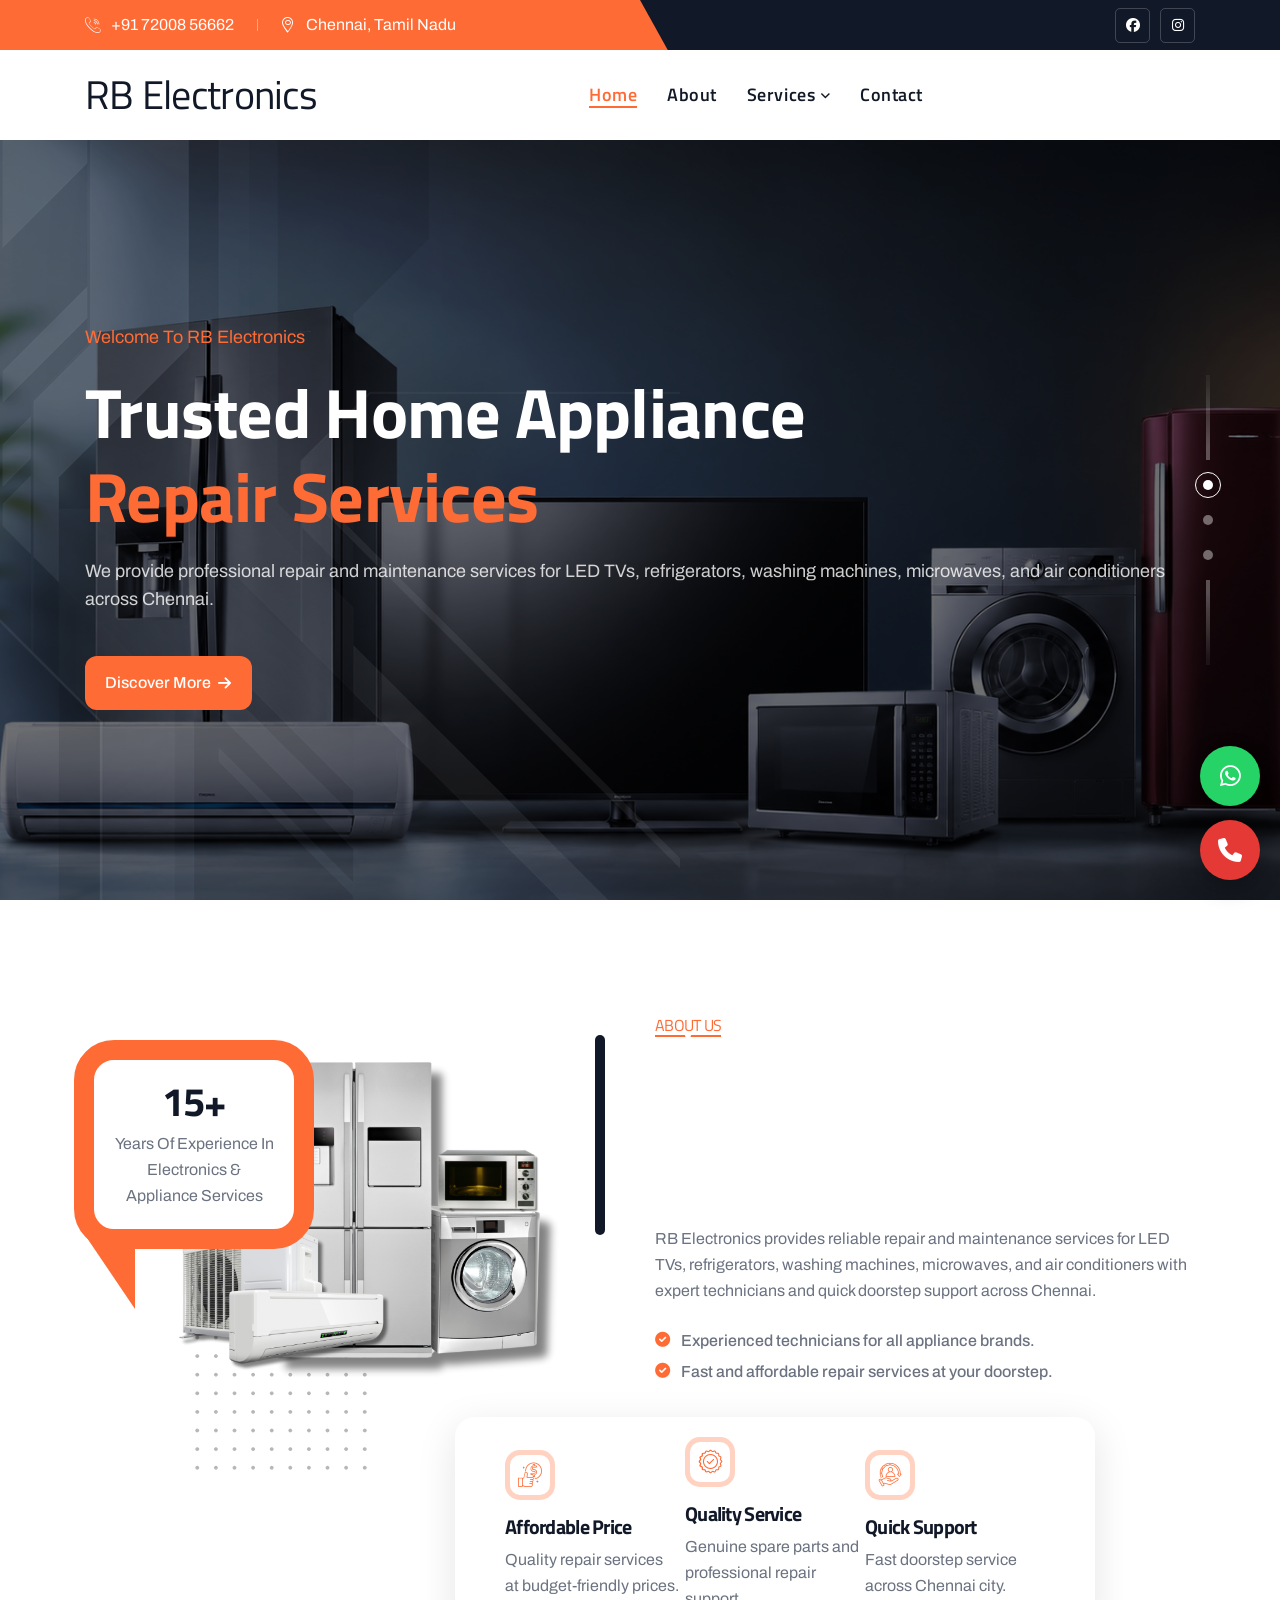
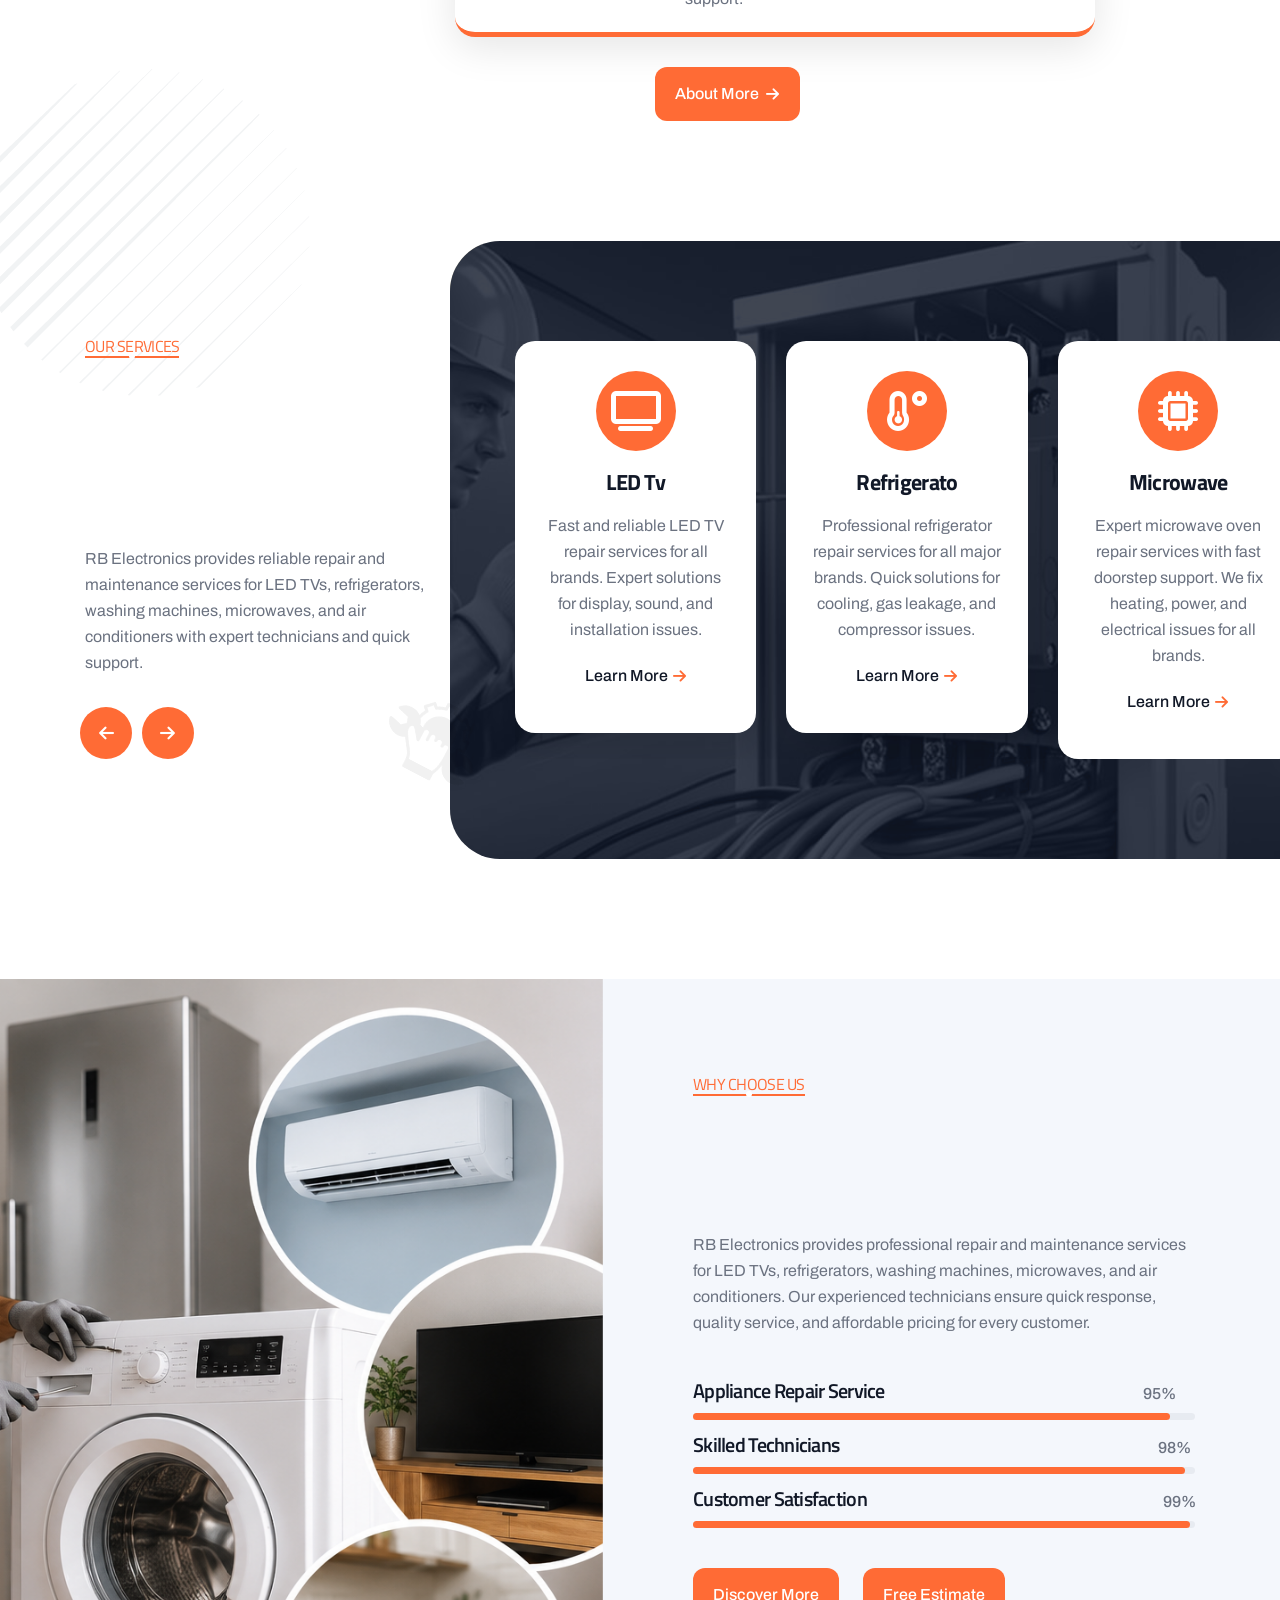
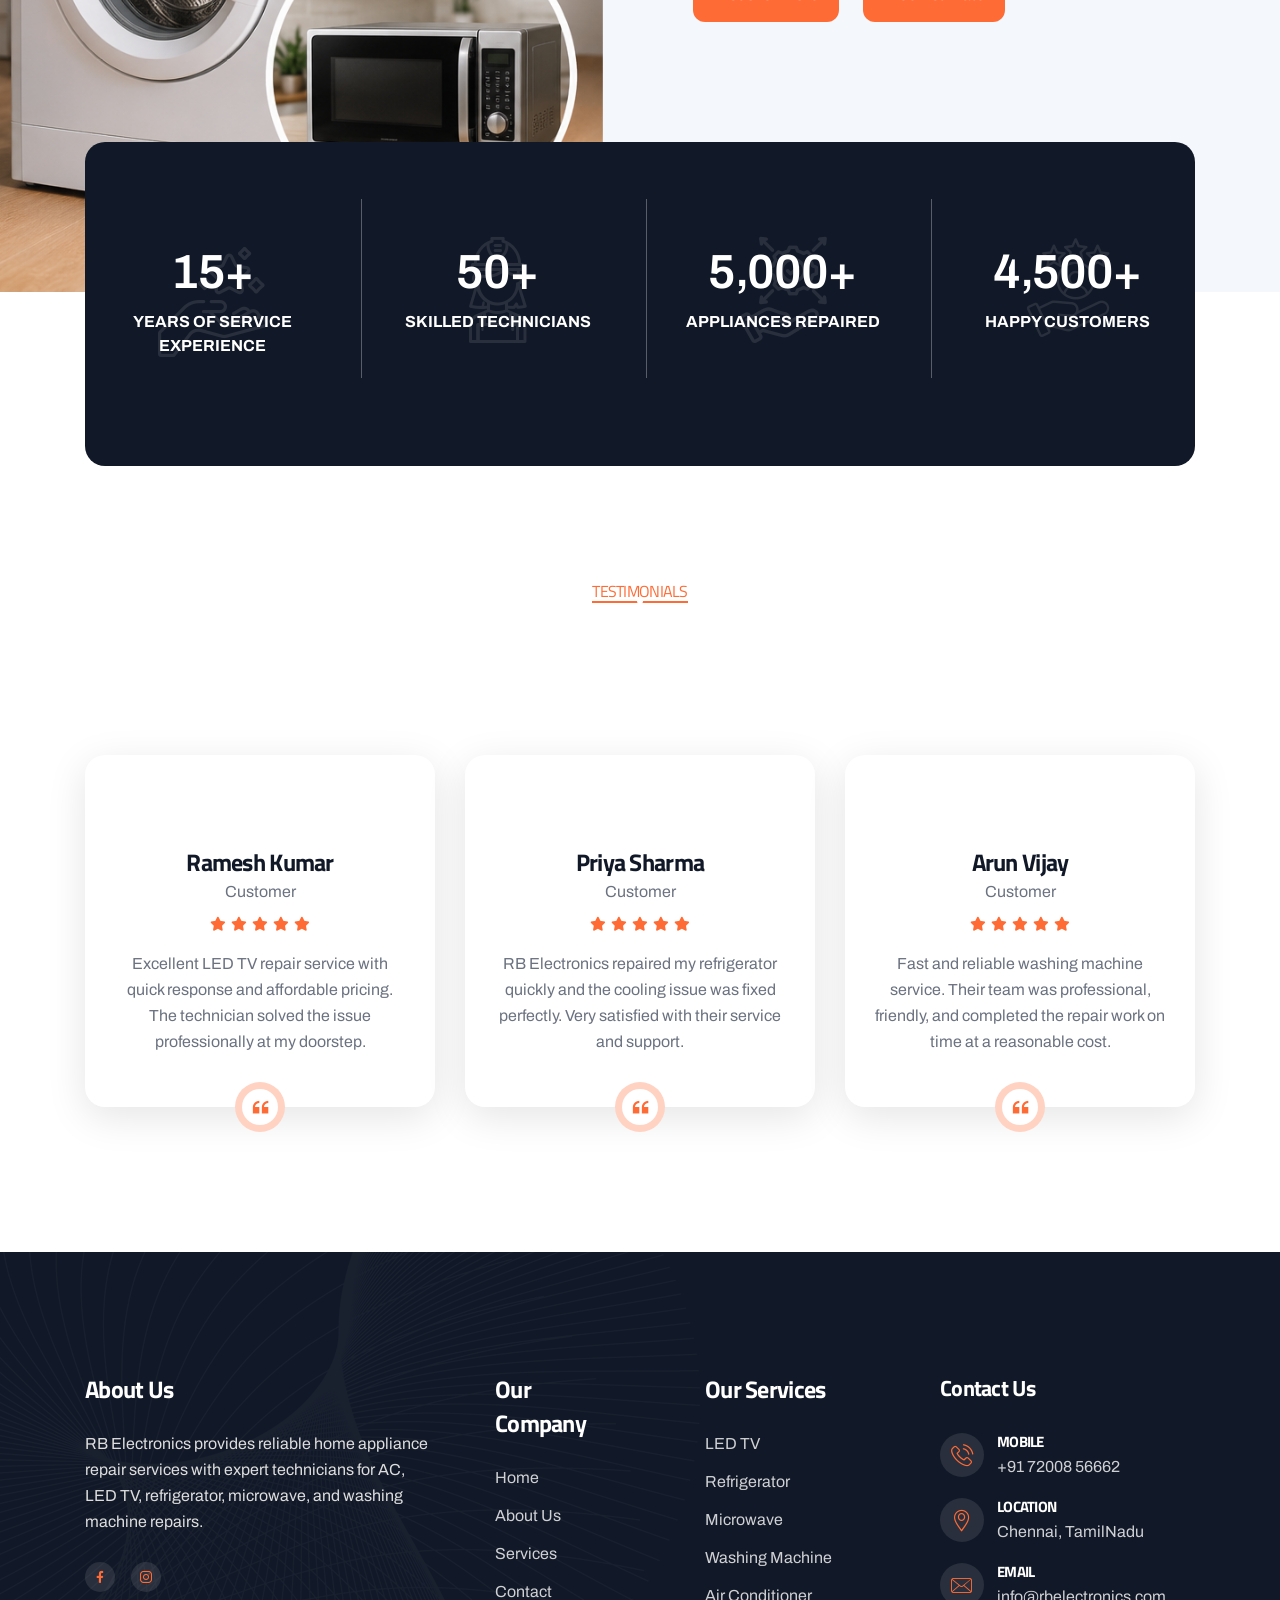
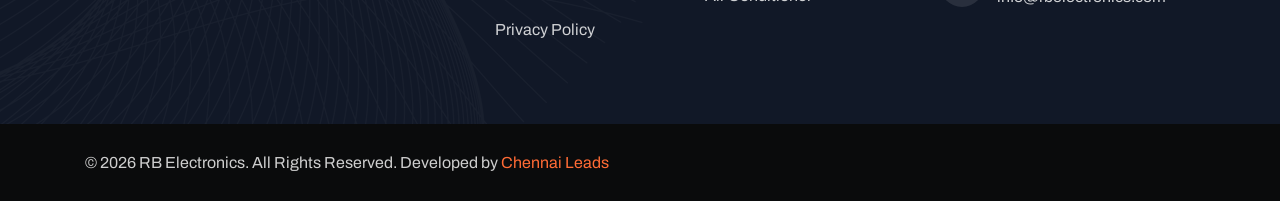
==== commit 6648d2e4: "Update index.html" ====
--- a/index.html
+++ b/index.html
@@ -1316,6 +1316,8 @@
                                         <li><a href="about.html">About Us</a></li>
                                         <li><a href="services.html">Services</a></li>
                                         <li><a href="contact.html">Contact</a></li>
+                                                                                                                        <li><a href="privacy-policy.html">Privacy Policy</a></li>
+
                                         
                                     </ul>
                                 </div>
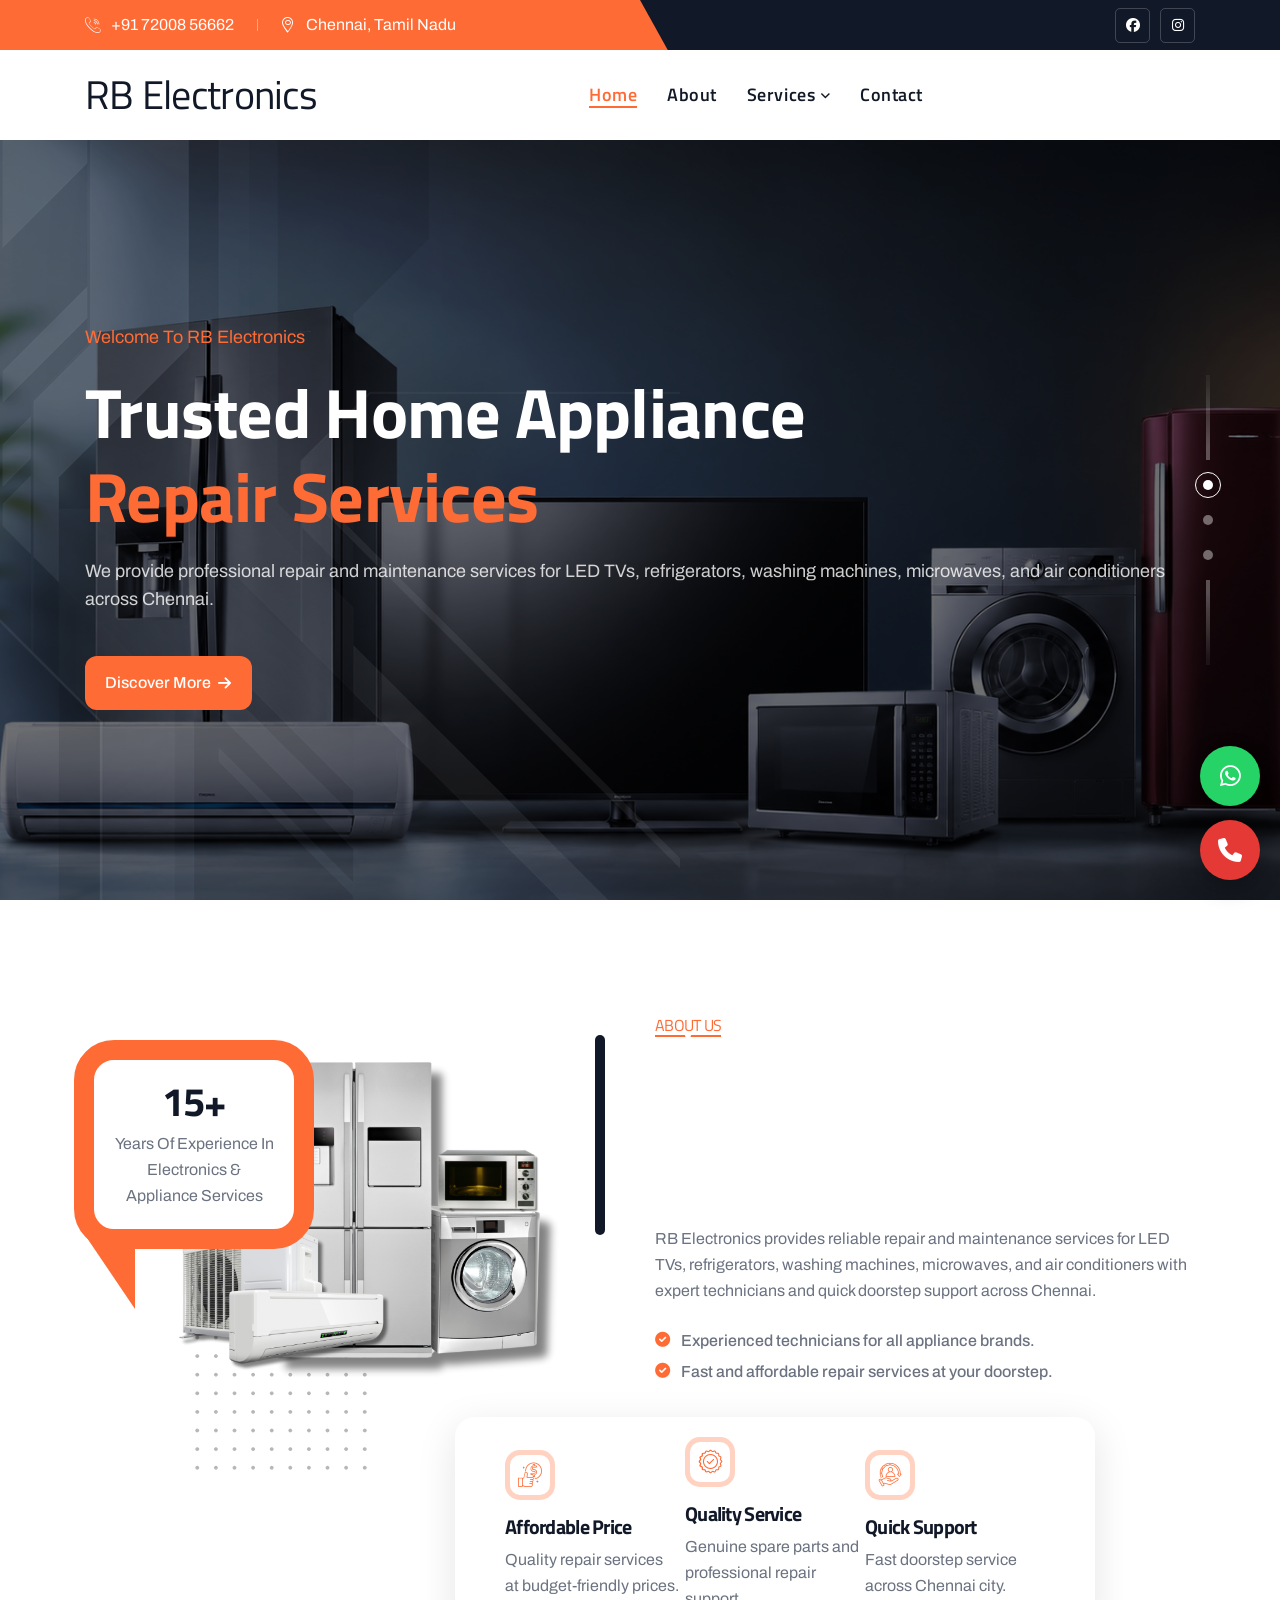
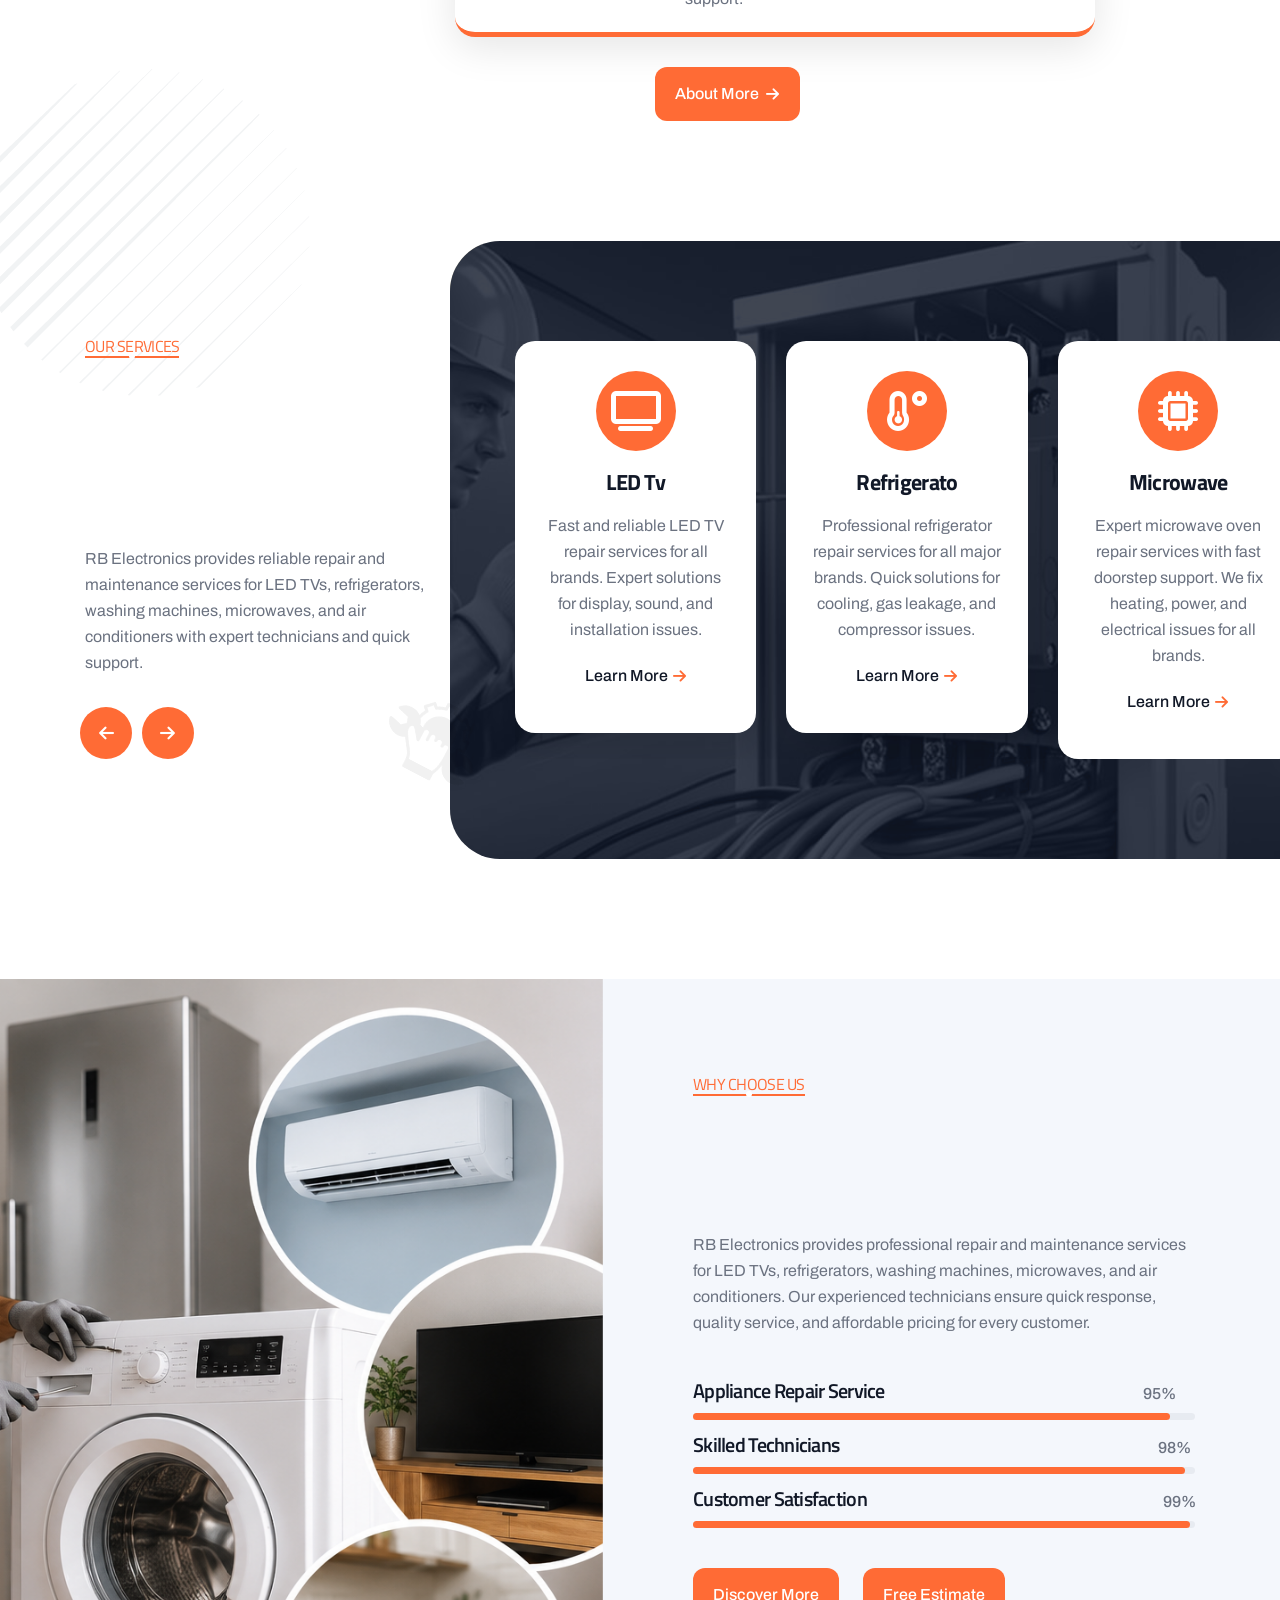
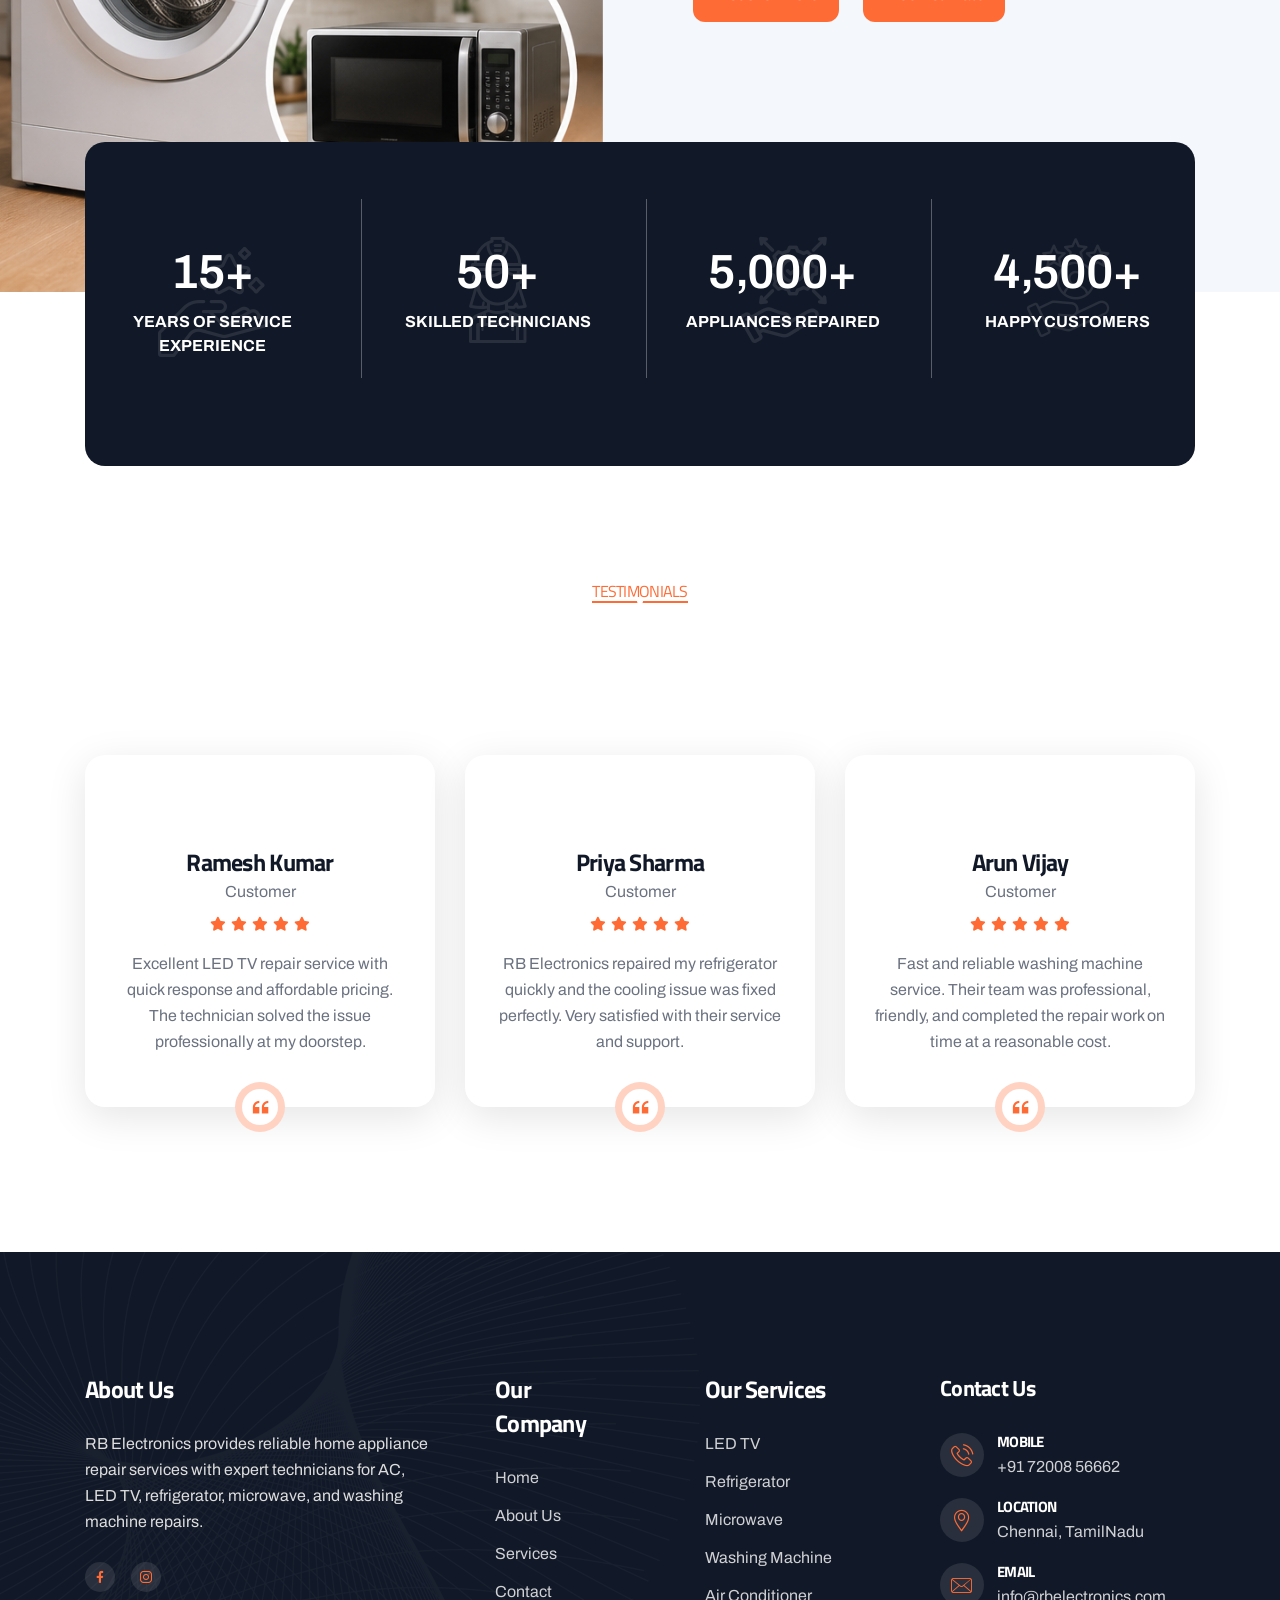
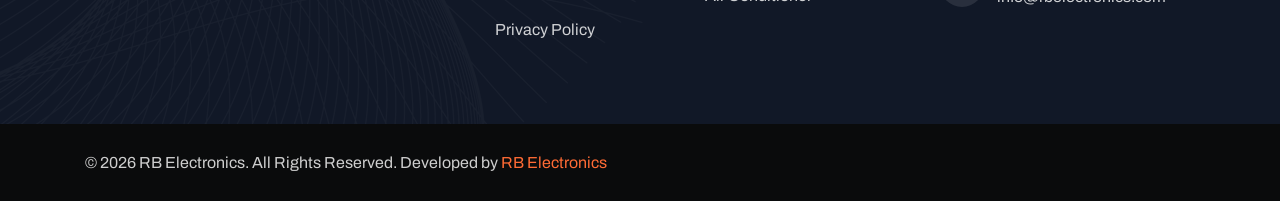
==== commit a81bb01a: "Update index.html" ====
--- a/index.html
+++ b/index.html
@@ -1383,8 +1383,8 @@
     © <script>document.write(new Date().getFullYear())</script> 
     RB Electronics. All Rights Reserved. 
     Developed by 
-    <a href="https://chennaileads.com/" target="_blank">
-        Chennai Leads
+    <a href="index.html" target="_blank">
+       RB Electronics
     </a>
 </p>
                         <!-- <ul class="list-unstyled site-footer-two__bottom-menu">
